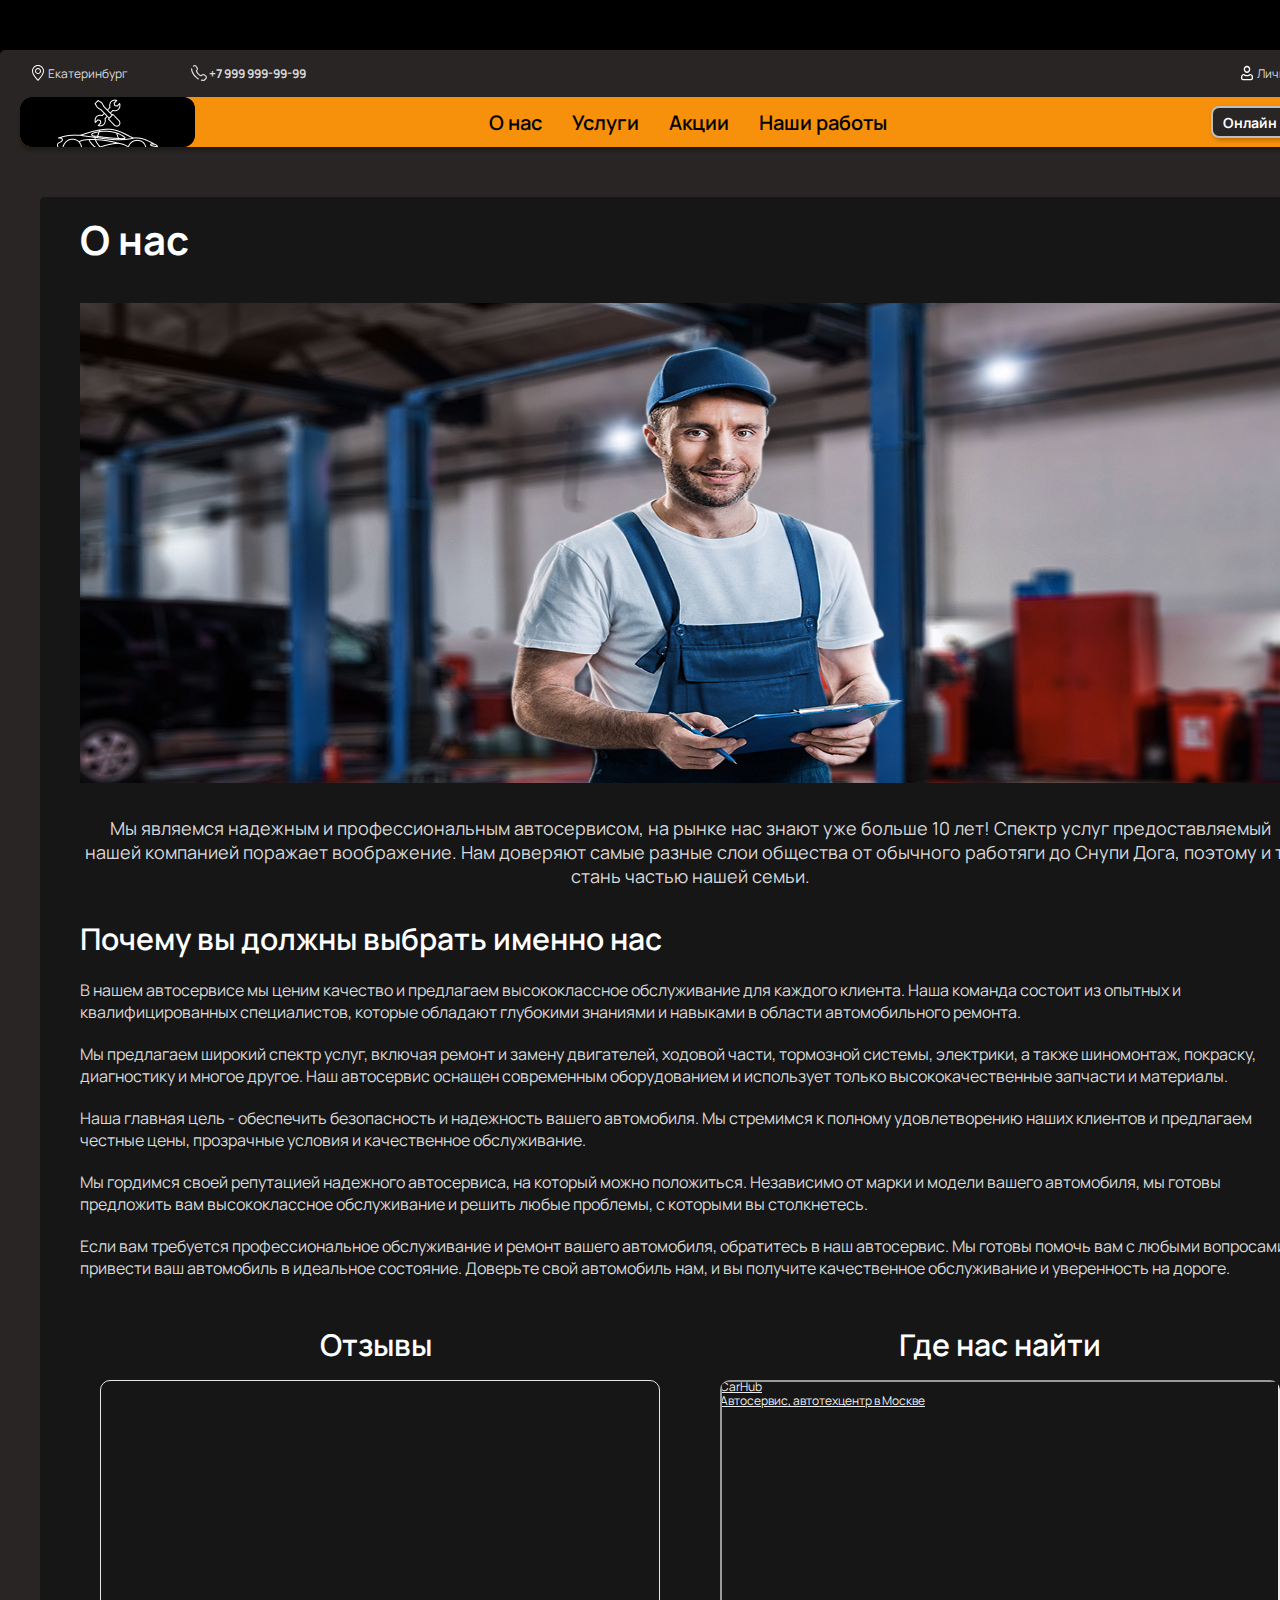
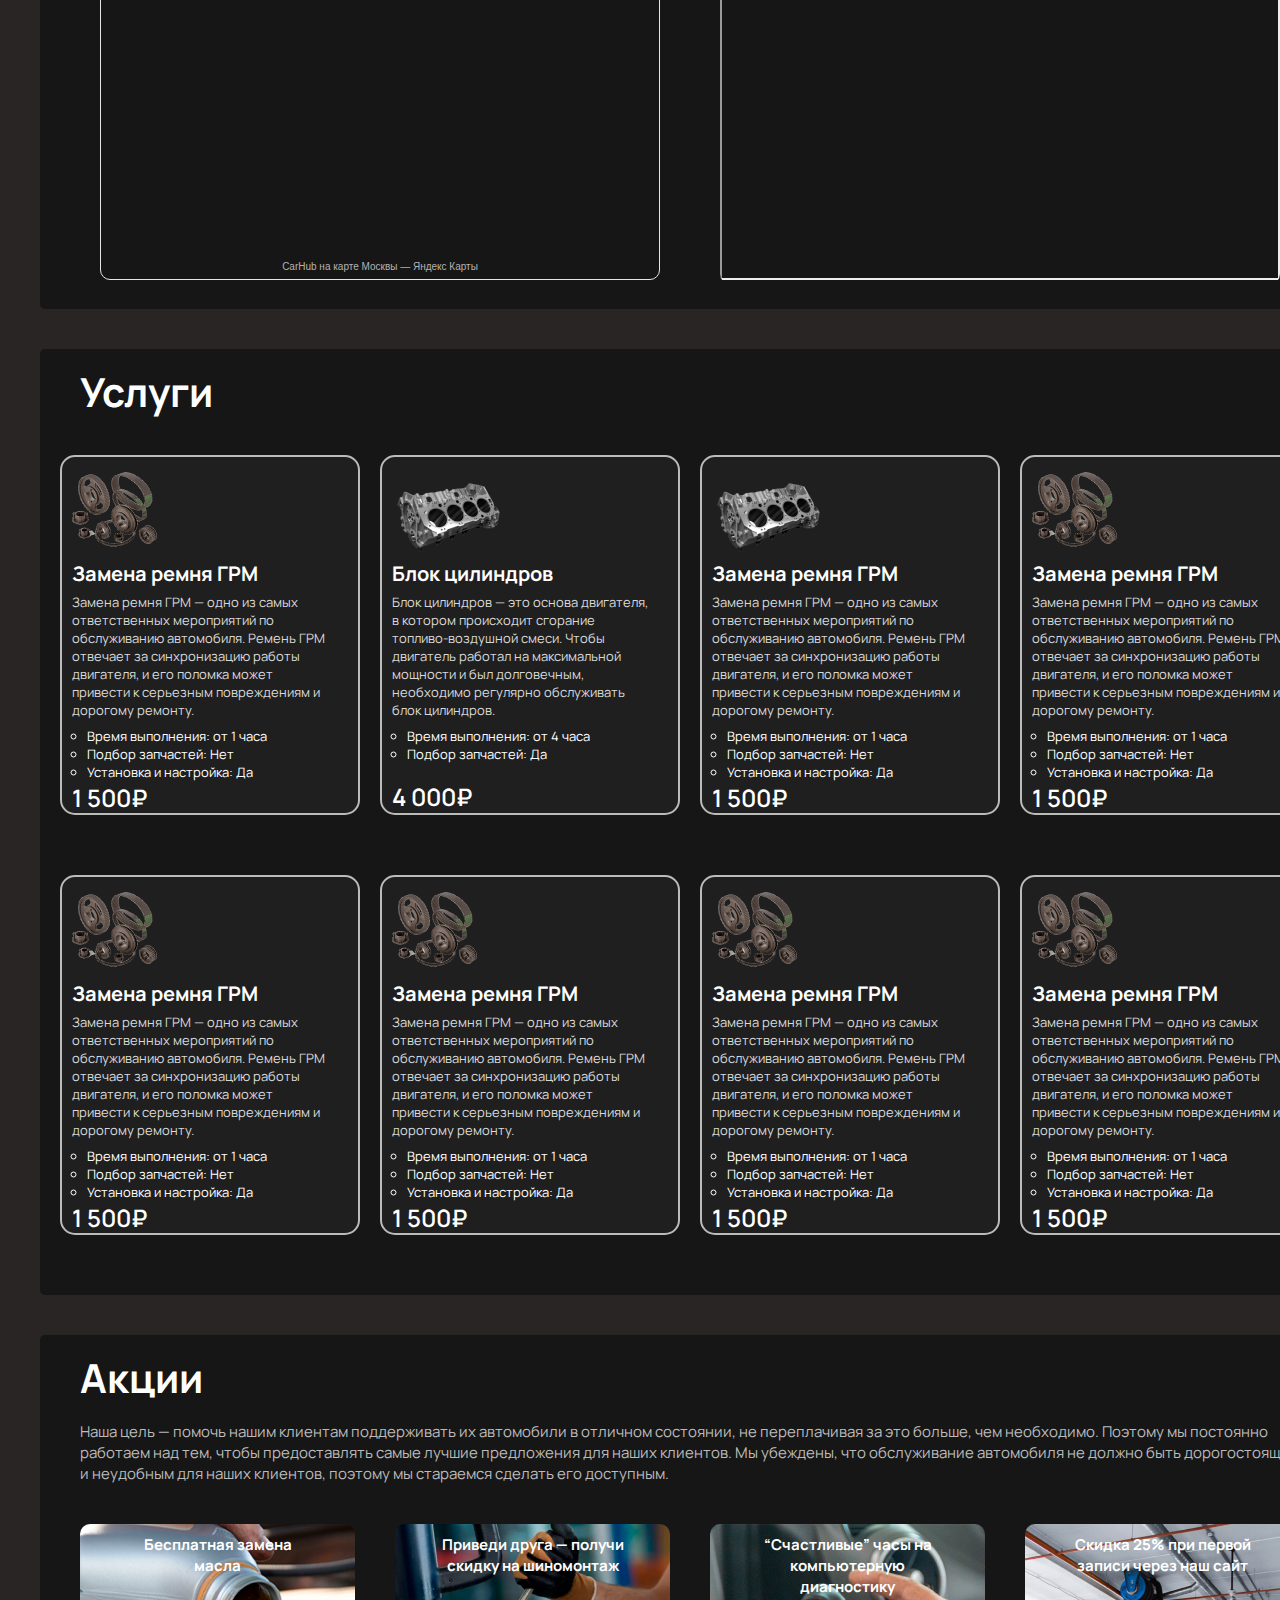
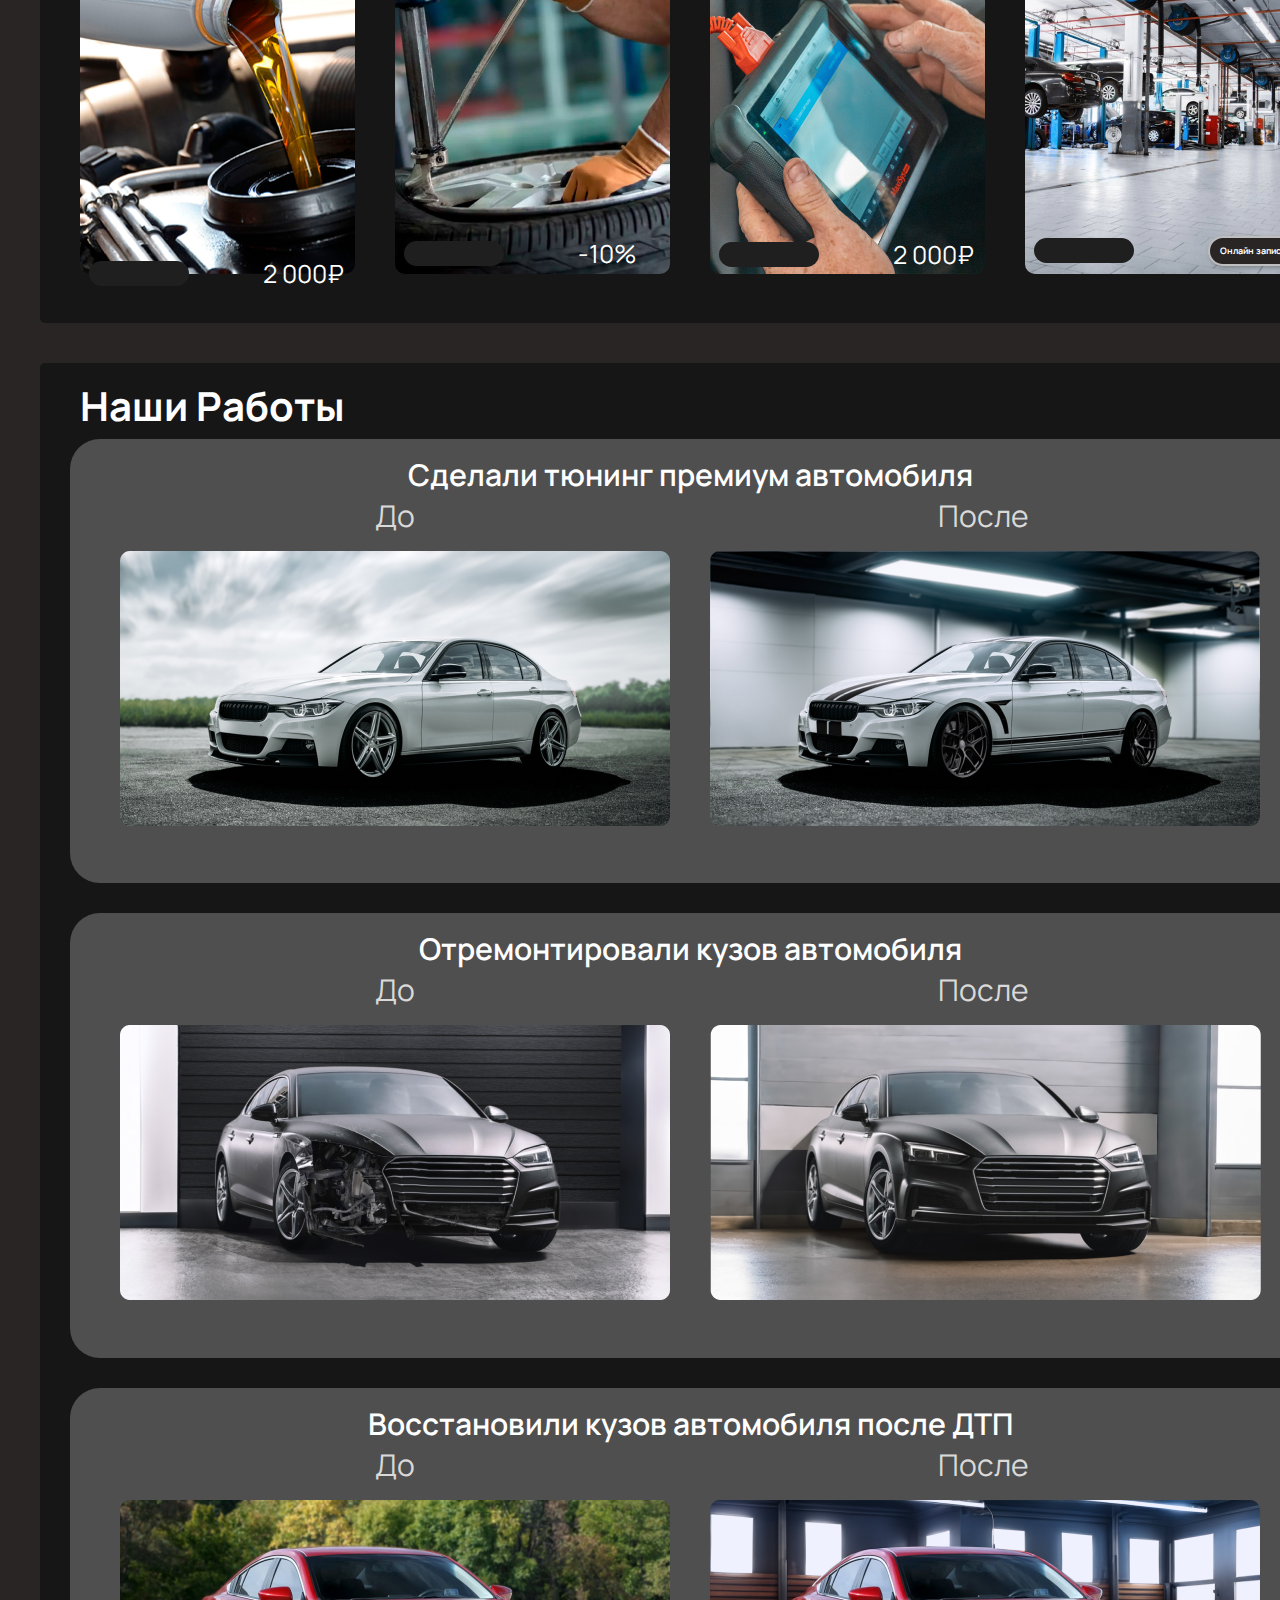
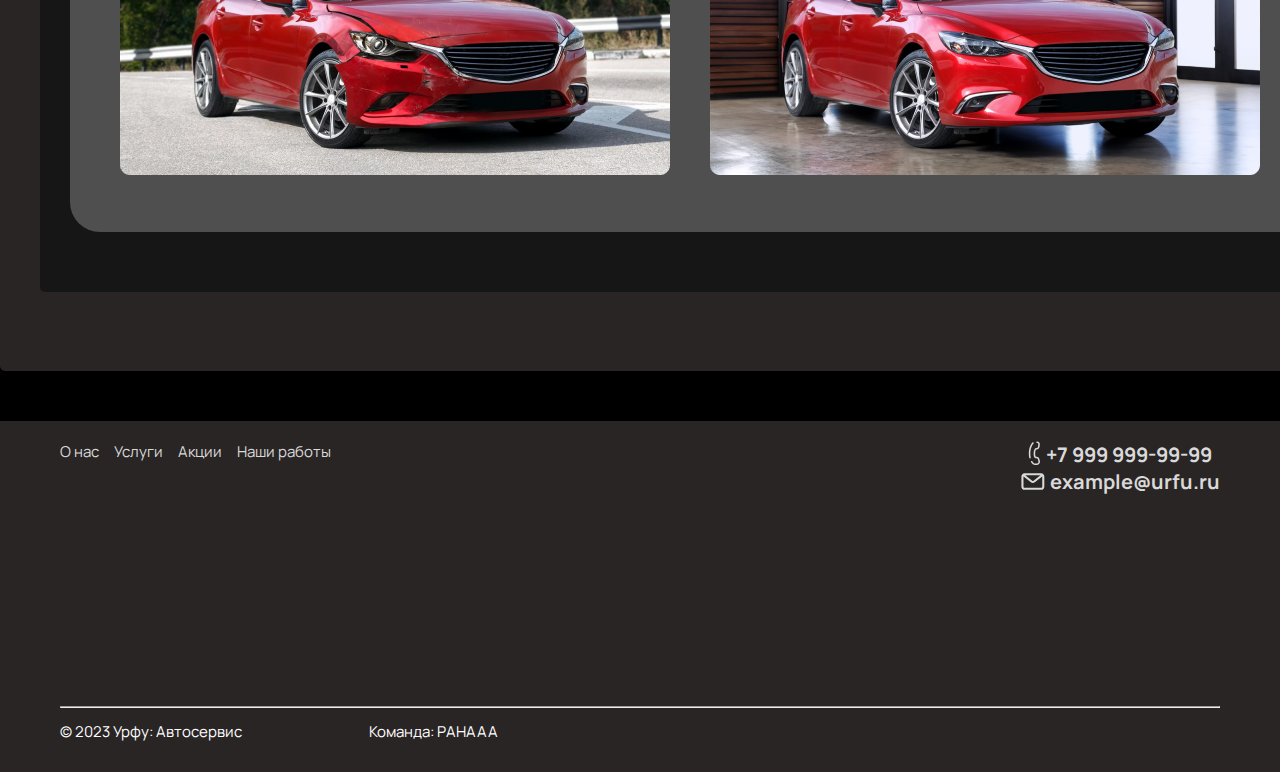
==== index.html @ c91e3f78 "autoservice" ====
<!DOCTYPE html>
<html lang="en">
<head>
    <meta charset="UTF-8">
    <meta name="viewport" content="width=device-width, initial-scale=1.0">
    <title>CarHub</title>
    <link rel="stylesheet" href="css/normalize.css">
    <link rel="stylesheet" href="css/style for index.css">
</head>
<body>
    <section class="modal-hidden">
        <div class="modal" id="modal_bid">
            <form method="POST" class="modal_form">
                <h2 class="modal_form_title">Заявка</h2>
                <label for="fio" class="form_label">ФИО</label>
                <input type="text" name="fio" id="fio" class="form_input">
                <label for="phone" class="form_label">Телефон</label>
                <input type="text" name="phone" id="phone" class="form_input">
                <label for="email" class="form_label">Адрес электронной почты</label>
                <input type="email" name="email" id="email" class="form_input">
                <h3 class="info_cars_title">Данные об автомобиле</h3>
                    <ul class="flex info_cars_list list-reset">
                        <li class="flex cars_item">
                            <label for="gos_number" class="cars_item_subtitle flex">Гос-номер</label>
                            <input type="text" name="gos_number" id="gos_number" class="form_input">
                        </li>
                        <li>
                            <label for="vin_code" class="cars_item_subtitle flex">vin-код</label>
                            <input type="text" name="vin_code" id="vin_code" class="form_input">
                        </li>
                    </ul>
                <label for="works" class="form_label">Регламентные работы</label>
                <input type="text" name="works" id="works" class="form_input">
                <label for="comment" class="form_label">Комментарий</label>
                <textarea name="comment" id="comment" cols="30" rows="10" class="form_input_com"></textarea>
                <button class="submit_btn">Отправить</button>
            </form>
        </div>
    </section>

    <section class="modal-hidden_authorization">
        <div class="modal_authorization" id="modal_authorization">
            <form method="POST" class="modal_form_authorization">
                <h2 class="modal_form_authorization_title">Авторизация</h2>
                <label for="phone" class="form_label">Телефон</label>
                <input type="text" name="phone_authorization" id="phone_authorization" class="form_input">
                <label for="email" class="form_label">Пароль</label>
                <input type="password" name="password_authorization" id="password_authorization" class="form_input">
                <button class="entry_btn">Войти</button>
                <div class="container_telegram">
                    <svg class="telegram" xmlns="http://www.w3.org/2000/svg" width="35" height="35" viewBox="0 0 35 35" fill="none">
                        <rect width="35" height="35" rx="17.5" fill="#2AA1DA"/>
                        <path fill-rule="evenodd" clip-rule="evenodd" d="M10.8067 19.3478C10.8497 19.3624 10.8931 19.3726 10.9365 19.3789C10.9839 19.4902 11.045 19.634 11.1163 19.8022C11.2904 20.2128 11.525 20.7682 11.7671 21.3474C12.2609 22.5289 12.759 23.7467 12.869 24.0953C13.0051 24.5262 13.1491 24.8192 13.3062 25.0192C13.3875 25.1227 13.4814 25.2129 13.5914 25.2813C13.6467 25.3158 13.7052 25.344 13.7662 25.365C13.7689 25.366 13.7716 25.3669 13.7743 25.3678C14.0889 25.4865 14.3758 25.4371 14.5554 25.3766C14.6514 25.3442 14.7292 25.3051 14.7843 25.2735C14.8124 25.2573 14.8361 25.2422 14.8551 25.2294L14.8595 25.2265L17.638 23.4937L20.8476 25.9543C20.8949 25.9906 20.9466 26.0211 21.0012 26.0449C21.3868 26.2132 21.7602 26.2719 22.1114 26.2239C22.4621 26.176 22.7404 26.0287 22.9476 25.8629C23.1506 25.7006 23.2882 25.5187 23.3738 25.3836C23.4176 25.3146 23.4504 25.2535 23.4736 25.2068C23.4852 25.1833 23.4946 25.1631 23.5018 25.1469L23.5111 25.1254L23.5146 25.117L23.5161 25.1134L23.5167 25.1118L23.5174 25.1102C23.5342 25.068 23.5472 25.0244 23.556 24.9798L26.4859 10.2078C26.4953 10.1605 26.5 10.1125 26.5 10.0643C26.5 9.63174 26.337 9.2204 25.9538 8.97079C25.6262 8.75745 25.2613 8.74827 25.0307 8.76577C24.7819 8.78465 24.5521 8.84607 24.398 8.89514C24.3177 8.92068 24.2504 8.94532 24.2019 8.96411C24.1775 8.97356 24.1576 8.98167 24.1426 8.98786L24.1315 8.99256L7.69969 15.4385L7.69756 15.4393C7.68709 15.4431 7.67364 15.4481 7.65767 15.4543C7.62585 15.4667 7.58322 15.4841 7.53342 15.5067C7.43631 15.5508 7.30006 15.6195 7.16025 15.7153C6.93689 15.8682 6.42322 16.2872 6.50971 16.9786C6.57872 17.5302 6.95662 17.869 7.18686 18.0319C7.31328 18.1214 7.43339 18.1853 7.52086 18.227C7.56143 18.2462 7.64568 18.2805 7.68224 18.2954L7.69147 18.2991L10.8067 19.3478ZM24.7066 10.3505L24.7043 10.3515C24.696 10.355 24.6879 10.3584 24.6795 10.3617L8.22778 16.8155C8.21918 16.8188 8.21053 16.8221 8.20182 16.8251L8.19267 16.8286C8.18214 16.8327 8.16442 16.8399 8.14219 16.8499C8.12957 16.8556 8.11641 16.8619 8.10299 16.8686C8.12142 16.879 8.13907 16.8879 8.15475 16.8954C8.1698 16.9026 8.18129 16.9075 8.18757 16.9101L11.2772 17.9502C11.3337 17.9693 11.3865 17.9945 11.4348 18.0249L21.6366 12.0529L21.6462 12.0472C21.6535 12.0428 21.6634 12.0372 21.6751 12.0306C21.6983 12.0175 21.7301 12 21.7681 11.9807C21.8389 11.9446 21.9522 11.8911 22.0798 11.8517C22.1686 11.8242 22.4306 11.7469 22.7139 11.8377C22.8887 11.8938 23.0697 12.0143 23.1874 12.2185C23.2458 12.32 23.277 12.4219 23.2921 12.5152C23.3322 12.6621 23.3259 12.8073 23.2945 12.9325C23.2269 13.2024 23.0373 13.4129 22.8648 13.5739C22.7169 13.712 20.8043 15.5562 18.9176 17.3768C17.9766 18.2846 17.0454 19.1836 16.3492 19.8554L15.8921 20.2969L21.665 24.7227C21.7974 24.7701 21.8756 24.7678 21.9118 24.7627C21.955 24.7568 21.9903 24.7402 22.0264 24.7114C22.0667 24.6792 22.102 24.6355 22.1283 24.5939L22.1294 24.5923L24.9711 10.2651C24.929 10.2752 24.8863 10.2873 24.8452 10.3004C24.7987 10.3152 24.7602 10.3293 24.7349 10.3392C24.7222 10.344 24.7132 10.3478 24.7082 10.3498L24.7066 10.3505ZM16.388 22.5354L15.2362 21.6523L14.9572 23.4275L16.388 22.5354ZM14.1797 19.9002L15.325 18.7944C16.0212 18.1225 16.9526 17.2235 17.8937 16.3155L18.8497 15.3931L12.4396 19.1455L12.474 19.2266C12.6487 19.6387 12.8844 20.1964 13.1278 20.7788C13.3098 21.2142 13.5001 21.6728 13.6734 22.0973L13.9517 20.3272C13.9785 20.1566 14.0619 20.0089 14.1797 19.9002Z" fill="white"/>
                    </svg>
                </div>
                <a class="btn-reset btn_register">Зарегистрироваться</a>             
            </form>
            
        </div>
    </section>

    <section class="modal-hidden_registration">
        <div class="modal_registration" id="modal_registration">
            <form method="POST" class="modal_form_registration">
                <label for="fio_reg" class="form_label">ФИО</label>
                <input type="text" name="fio_reg" id="fio_reg" class="form_input">
                <label for="phone_reg" class="form_label">Телефон</label>
                <input type="text" name="phone_reg" id="phone_reg" class="form_input">
                <label for="telegram_reg" class="form_label">Telegram Username</label>
                <input type="text" name="telegram_reg" id="telegram_reg" class="form_input">
                <label for="password_reg" class="form_label">Пароль</label>
                <input type="password" name="password_reg" id="password_reg" class="form_input">
                <button class="submit_btn">Зарегистрироваться</button>
            </form>
        </div>
    </section>
    <div class="container-grey">
        <header class="container-header">
            <div class="header-upper flex">
                <div class="local-phone flex">
                    <p class="text-reset local">Екатеринбург</p>
                    <p class="text-reset phone">+7 999 999-99-99</p>
                </div>
                <a href="#" class="personal-area">Личный кабинет</a>
            </div>
            <div class="header-lower flex">
                <div class="logo-nav flex">
                    <a href="#" class="logo-link"><img src="img/Logo.png" alt="" class="logo-img"></a>
                    <div class="header-list-save flex">
                        <ul class="header-lower-list list-reset flex">
                            <li class="header-lower-list-item"><a href="#about-us" class="list-item-link">О нас</a></li>
                            <li class="header-lower-list-item"><a href="#services" class="list-item-link">Услуги</a></li>
                            <li class="header-lower-list-item"><a href="#stock" class="list-item-link">Акции</a></li>
                            <li class="header-lower-list-item"><a href="#our_works" class="list-item-link">Наши работы</a></li>
                        </ul>
                    </div>
                </div>
                <button class="btn-reset btn">Онлайн запись</button>
            </div>
        </header>

        <main>
            <section class="about-us" id="about-us">
                <div class="container-darkgrey darkgrey-about-us">
                    <h2 class="section-title">О нас</h2>
                    <img src="img/about-us.jpg" width="1220" height="480" alt="" class="img-about-us">
                    <p class="about-us-alone-descr">
                        Мы являемся надежным и профессиональным автосервисом, на рынке нас знают уже больше 10 лет! Спектр услуг предоставляемый нашей компанией поражает воображение. Нам доверяют самые разные слои общества от обычного работяги до Снупи Дога, поэтому и ты стань частью нашей семьи.
                    </p>
                    <h3 class="third-title-about-us">Почему вы должны выбрать именно нас</h3>    
                    <ul class="about-us-info-list list-reset">
                        <li class="about-us-list-item"><p class="about-us-list-item-descr">В нашем автосервисе мы ценим качество и предлагаем высококлассное обслуживание для каждого клиента. Наша команда состоит из опытных и квалифицированных специалистов, которые обладают глубокими знаниями и навыками в области автомобильного ремонта.</p></li>
                        <li class="about-us-list-item"><p class="about-us-list-item-descr">Мы предлагаем широкий спектр услуг, включая ремонт и замену двигателей, ходовой части, тормозной системы, электрики, а также шиномонтаж, покраску, диагностику и многое другое. Наш автосервис оснащен современным оборудованием и использует только высококачественные запчасти и материалы.</p></li>
                        <li class="about-us-list-item"><p class="about-us-list-item-descr">Наша главная цель - обеспечить безопасность и надежность вашего автомобиля. Мы стремимся к полному удовлетворению наших клиентов и предлагаем честные цены, прозрачные условия и качественное обслуживание.</p></li>
                        <li class="about-us-list-item"><p class="about-us-list-item-descr">Мы гордимся своей репутацией надежного автосервиса, на который можно положиться. Независимо от марки и модели вашего автомобиля, мы готовы предложить вам высококлассное обслуживание и решить любые проблемы, с которыми вы столкнетесь.</p></li>
                        <li class="about-us-list-item"><p class="about-us-list-item-descr">Если вам требуется профессиональное обслуживание и ремонт вашего автомобиля, обратитесь в наш автосервис. Мы готовы помочь вам с любыми вопросами и привести ваш автомобиль в идеальное состояние. Доверьте свой автомобиль нам, и вы получите качественное обслуживание и уверенность на дороге.</p></li>
                    </ul>
                    <div class="review-map flex">
                        <div class="review">
                            <h3 class="third-title-review">Отзывы</h3>
                            <div style="width:560px;height:500px;overflow:hidden;position:relative;"><iframe style="width:100%;height:100%;border:1px solid #e6e6e6;border-radius:10px;box-sizing:border-box" src="https://yandex.ru/maps-reviews-widget/6415198560?comments"></iframe><a href="https://yandex.ru/maps/org/krutyashchiy_moment/6415198560/" target="_blank" style="box-sizing:border-box;text-decoration:none;color:#b3b3b3;font-size:10px;font-family:YS Text,sans-serif;padding:0 20px;position:absolute;bottom:8px;width:100%;text-align:center;left:0;overflow:hidden;text-overflow:ellipsis;display:block;max-height:14px;white-space:nowrap;padding:0 16px;box-sizing:border-box">CarHub на карте Москвы — Яндекс Карты</a></div>                              
                        </div>
                        <div class="map">
                            <h3 class="third-title-map">Где нас найти</h3>
                            <div style="position:relative;overflow:hidden;border-radius: 10px;"><a href="https://yandex.ru/maps/org/krutyashchiy_moment/6415198560/?utm_medium=mapframe&utm_source=maps" style="color:#eee;font-size:12px;position:absolute;top:0px;">CarHub</a><a href="https://yandex.ru/maps/213/moscow/category/car_service_auto_repair/184105246/?utm_medium=mapframe&utm_source=maps" style="color:#eee;font-size:12px;position:absolute;top:14px;">Автосервис, автотехцентр в Москве</a><iframe src="https://yandex.ru/map-widget/v1/?ll=37.721013%2C55.755201&mode=search&oid=6415198560&ol=biz&tab=reviews&utm_content=more-reviews&utm_medium=reviews&utm_source=maps-reviews-widget&z=16.64" width="560" height="500" frameborder="1" allowfullscreen="true" style="position:relative;"></iframe></div>
                        </div>
                    </div>
                </div>
            </section>

            <section class="services" id="services">
                <div class="container-darkgrey darkgrey-services">
                    <h3 class="section-title">Услуги</h3>
                    <ul class="services-list list-reset flex">
                        <li class="services-list-items">
                            <div class="services-list-items-cards">
                                <img class="cards-img" src="img/services_1.png" alt="">
                                <h3 class="cards-title">Замена ремня ГРМ</h3>
                                <p class="cards-descr">Замена ремня ГРМ — одно из самых ответственных мероприятий по обслуживанию автомобиля. Ремень ГРМ отвечает за синхронизацию работы двигателя, и его поломка может привести к серьезным повреждениям и дорогому ремонту.</p>
                                <ul class="services-list-halfsave">
                                    <li class="services-list-halfsave-items">Время выполнения: от 1 часа</li>
                                    <li class="services-list-halfsave-items">Подбор запчастей: Нет</li>
                                    <li class="services-list-halfsave-items">Установка и настройка: Да</li>
                                </ul>
                                <p class="cards-price">1 500₽</p>
                            </div>
                        </li>
                        <li class="services-list-items">
                            <div class="services-list-items-cards">
                                <img class="cards-img" src="img/services_2.png" alt="">
                                <h3 class="cards-title">Блок цилиндров</h3>
                                <p class="cards-descr">Блок цилиндров — это основа двигателя, в котором происходит сгорание топливо-воздушной смеси. Чтобы двигатель работал на максимальной мощности и был долговечным, необходимо регулярно обслуживать блок цилиндров.</p>
                                <ul class="services-list-halfsave">
                                    <li class="services-list-halfsave-items">Время выполнения: от 4 часа</li>
                                    <li class="services-list-halfsave-items">Подбор запчастей: Да</li>
                                </ul>
                                <p class="cards-price-2">4 000₽</p>
                            </div>
                        </li>
                        <li class="services-list-items">
                            <div class="services-list-items-cards">
                                <img class="cards-img" src="img/services_2.png" alt="">
                                <h3 class="cards-title">Замена ремня ГРМ</h3>
                                <p class="cards-descr">Замена ремня ГРМ — одно из самых ответственных мероприятий по обслуживанию автомобиля. Ремень ГРМ отвечает за синхронизацию работы двигателя, и его поломка может привести к серьезным повреждениям и дорогому ремонту.</p>
                                <ul class="services-list-halfsave">
                                    <li class="services-list-halfsave-items">Время выполнения: от 1 часа</li>
                                    <li class="services-list-halfsave-items">Подбор запчастей: Нет</li>
                                    <li class="services-list-halfsave-items">Установка и настройка: Да</li>
                                </ul>
                                <p class="cards-price">1 500₽</p>
                            </div>
                        </li>
                        <li class="services-list-items">
                            <div class="services-list-items-cards">
                                <img class="cards-img" src="img/services_1.png" alt="">
                                <h3 class="cards-title">Замена ремня ГРМ</h3>
                                <p class="cards-descr">Замена ремня ГРМ — одно из самых ответственных мероприятий по обслуживанию автомобиля. Ремень ГРМ отвечает за синхронизацию работы двигателя, и его поломка может привести к серьезным повреждениям и дорогому ремонту.</p>
                                <ul class="services-list-halfsave">
                                    <li class="services-list-halfsave-items">Время выполнения: от 1 часа</li>
                                    <li class="services-list-halfsave-items">Подбор запчастей: Нет</li>
                                    <li class="services-list-halfsave-items">Установка и настройка: Да</li>
                                </ul>
                                <p class="cards-price">1 500₽</p>
                            </div>
                        </li>
                        <li class="services-list-items">
                            <div class="services-list-items-cards">
                                <img class="cards-img" src="img/services_1.png" alt="">
                                <h3 class="cards-title">Замена ремня ГРМ</h3>
                                <p class="cards-descr">Замена ремня ГРМ — одно из самых ответственных мероприятий по обслуживанию автомобиля. Ремень ГРМ отвечает за синхронизацию работы двигателя, и его поломка может привести к серьезным повреждениям и дорогому ремонту.</p>
                                <ul class="services-list-halfsave">
                                    <li class="services-list-halfsave-items">Время выполнения: от 1 часа</li>
                                    <li class="services-list-halfsave-items">Подбор запчастей: Нет</li>
                                    <li class="services-list-halfsave-items">Установка и настройка: Да</li>
                                </ul>
                                <p class="cards-price">1 500₽</p>
                            </div>
                        </li>
                        <li class="services-list-items">
                            <div class="services-list-items-cards">
                                <img class="cards-img" src="img/services_1.png" alt="">
                                <h3 class="cards-title">Замена ремня ГРМ</h3>
                                <p class="cards-descr">Замена ремня ГРМ — одно из самых ответственных мероприятий по обслуживанию автомобиля. Ремень ГРМ отвечает за синхронизацию работы двигателя, и его поломка может привести к серьезным повреждениям и дорогому ремонту.</p>
                                <ul class="services-list-halfsave">
                                    <li class="services-list-halfsave-items">Время выполнения: от 1 часа</li>
                                    <li class="services-list-halfsave-items">Подбор запчастей: Нет</li>
                                    <li class="services-list-halfsave-items">Установка и настройка: Да</li>
                                </ul>
                                <p class="cards-price">1 500₽</p>
                            </div>
                        </li>
                        <li class="services-list-items">
                            <div class="services-list-items-cards">
                                <img class="cards-img" src="img/services_1.png" alt="">
                                <h3 class="cards-title">Замена ремня ГРМ</h3>
                                <p class="cards-descr">Замена ремня ГРМ — одно из самых ответственных мероприятий по обслуживанию автомобиля. Ремень ГРМ отвечает за синхронизацию работы двигателя, и его поломка может привести к серьезным повреждениям и дорогому ремонту.</p>
                                <ul class="services-list-halfsave">
                                    <li class="services-list-halfsave-items">Время выполнения: от 1 часа</li>
                                    <li class="services-list-halfsave-items">Подбор запчастей: Нет</li>
                                    <li class="services-list-halfsave-items">Установка и настройка: Да</li>
                                </ul>
                                <p class="cards-price">1 500₽</p>
                            </div>
                        </li>
                        <li class="services-list-items">
                            <div class="services-list-items-cards">
                                <img class="cards-img" src="img/services_1.png" alt="">
                                <h3 class="cards-title">Замена ремня ГРМ</h3>
                                <p class="cards-descr">Замена ремня ГРМ — одно из самых ответственных мероприятий по обслуживанию автомобиля. Ремень ГРМ отвечает за синхронизацию работы двигателя, и его поломка может привести к серьезным повреждениям и дорогому ремонту.</p>
                                <ul class="services-list-halfsave">
                                    <li class="services-list-halfsave-items">Время выполнения: от 1 часа</li>
                                    <li class="services-list-halfsave-items">Подбор запчастей: Нет</li>
                                    <li class="services-list-halfsave-items">Установка и настройка: Да</li>
                                </ul>
                                <p class="cards-price">1 500₽</p>
                            </div>
                        </li>
                    </ul>
                </div>
            </section>

            <section class="stock" id="stock">
                <div class="container-darkgrey darkgrey-stock">
                    <h2 class="section-title-stock">Акции</h2>
                    <p class="stock-descr">
                        Наша цель — помочь нашим клиентам поддерживать их автомобили в отличном состоянии, не переплачивая за это больше, чем необходимо. Поэтому мы постоянно работаем над тем, чтобы предоставлять самые лучшие предложения для наших клиентов. Мы убеждены, что обслуживание автомобиля не должно быть дорогостоящим и неудобным для наших клиентов, поэтому мы стараемся сделать его доступным. 
                    </p>
                    <ul class="stock-list list-reset flex">
                        <li class="stock-list-items">
                            <div class="stock-card-1">
                                <h3 class="stock-card-title">Бесплатная замена масла</h3>
                                <div class="flex stock-card-time-price">
                                    <div class="stock-card-containerfortime"><p class="stock-card-time"></p></div>
                                    <p class="stock-card-price">2 000₽</p>
                                </div>
                            </div>
                        </li>
                        <li class="stock-list-items">
                            <div class="stock-card-2">
                                <h3 class="stock-card-title">Приведи друга —  получи скидку на шиномонтаж</h3>
                                <div class="flex stock-card-time-price-2">
                                    <div class="stock-card-containerfortime"><p class="stock-card-time"></p></div>
                                    <p class="stock-card-price">-10%</p>
                                </div>
                            </div>
                        </li>
                        <li class="stock-list-items">
                            <div class="stock-card-3">
                                <h3 class="stock-card-title">“Счастливые” часы на компьютерную диагностику</h3>
                                <div class="flex stock-card-time-price-3">
                                    <div class="stock-card-containerfortime"><p class="stock-card-time"></p></div>
                                    <p class="stock-card-price">2 000₽</p>
                                </div>
                            </div>
                        </li>
                        <li class="stock-list-items">
                            <div class="stock-card-4">
                                <h3 class="stock-card-title">Скидка 25% при первой записи через наш сайт</h3>
                                <div class="flex stock-card-time-price-4">
                                    <div class="stock-card-containerfortime"><p class="stock-card-time"></p></div>
                                    <button class="btn-reset btn-stock">Онлайн запись</button>
                                </div>
                            </div>
                        </li>
                    </ul>
                </div>
            </section>

            <section class="works" id="our_works">
                <div class="container-darkgrey darkgrey-works">
                    <h2 class="section-title-works">Наши Работы</h2>
                    <ul class="works-list list-reset">
                        <li class="works-list-items">
                            <div class="works-list-items-grey-container">
                                <h3 class="third-title-works-list">Сделали тюнинг премиум автомобиля</h3>
                                <div class="flex items-doposle">
                                    <div class="items-doposle-do-container">
                                        <h3 class="items-doposle-do">До</h3>
                                        <img src="./img/work_1.png" alt="" class="first-item-do">
                                    </div>
                                    <div>
                                        <h3 class="items-doposle-posle">После</h3>
                                        <img src="./img/work_2.png" alt="">
                                    </div>
                                </div>
                            </div>
                        </li>
                        <li class="works-list-items">
                            <div class="works-list-items-grey-container">
                                <h3 class="third-title-works-list">Отремонтировали кузов автомобиля</h3>
                                <div class="flex items-doposle">
                                    <div class="items-doposle-do-container">
                                        <h3 class="items-doposle-do">До</h3>
                                        <img src="./img/work_3.png" alt="" class="first-item-do">
                                    </div>
                                    <div>
                                        <h3 class="items-doposle-posle">После</h3>
                                        <img src="./img/work_4.png" alt="">
                                    </div>
                                </div>
                            </div>
                        </li>
                        <li class="works-list-items">
                            <div class="works-list-items-grey-container">
                                <h3 class="third-title-works-list">Восстановили кузов автомобиля после ДТП</h3>
                                <div class="flex items-doposle">
                                    <div class="items-doposle-do-container">
                                        <h3 class="items-doposle-do">До</h3>
                                        <img src="./img/work_5.png" alt="" class="first-item-do">
                                    </div>
                                    <div>
                                        <h3 class="items-doposle-posle">После</h3>
                                        <img src="./img/work_6.png" alt="">
                                    </div>
                                </div>
                            </div>
                        </li>
                    </ul>
                </div>
            </section>
        </main>
    </div>
    
    <footer class="footer">
        <div class="container-footer">
            <div class="footer-upper flex">
                <div class="">
                    <ul class="footer-list list-reset flex">
                        <li class="footer-list-items"><a href="#about-us" class="footer-list-item-link">О нас</a></li>
                        <li class="footer-list-items"><a href="#services" class="footer-list-item-link">Услуги</a></li>
                        <li class="footer-list-items"><a href="#stock" class="footer-list-item-link">Акции</a></li>
                        <li class="footer-list-items"><a href="#works" class="footer-list-item-link">Наши работы</a></li>
                    </ul>
                </div>
                <div class="footer-phone-email flex">
                    <div class="phone-footer">+7 999 999-99-99</div>
                    <div class="email">example@urfu.ru</div>
                </div>
            </div>
            <hr class="hr">
            <div class="footer-lower flex">
                <p class="urfu">© 2023 Урфу: Автосервис</p>
                <p class="team">Команда: РАНААА</p>
            </div>
        </div>
    </footer>
    <script src="scripts/index.js"></script>
</body>
</html>
---- css/style for index.css ----
@import url('https://fonts.googleapis.com/css2?family=Manrope:wght@200;400;600;700&display=swap');

html {
    box-sizing: border-box;
}

*,
*::before,
*::after {
    box-sizing: inherit;
}

body {
    font-family: "Manrope", sans-serif;
    font-weight: 400;
    background-color: #000;
}

.modal-hidden_registration {
    flex-shrink: 0;
    flex-grow: 0;
    width: 100%;
    min-height: 100%;
    margin: auto;
    display: flex;
    flex-flow: column nowrap;
    align-items: center;
    justify-content: center;
    visibility: hidden;
    display: none;
    z-index: 99;
    position: fixed;
    top: 0;
    bottom: 0;
    right: 0;
    left: 0;
    overflow: hidden;
    overflow-y: auto;
    -webkit-overflow-scrolling: touch;
    display: flex;
    flex-flow: column nowrap;
    justify-content: center;
    /* см. ниже /*/
    align-items: center;
    /* Чтобы окно не прилипало к границе
    браузера установим отступы */
}

.modal_registration {
    border-radius: 15px;
    margin: 50px auto;
    flex-shrink: 0;
    flex-grow: 0;
    background: #fff;
    width: 380px;
    height: 317px;
    max-width: 100%;
    overflow: visible;
    transition: transform 0.2s ease 0s, opacity 0.2s ease 0s;
    transform: scale(0.9);
    opacity: 0;
}

.modal_form_registration {
    background-color: #2b2b2b;
    box-shadow: 0px 4px 4px 0px rgba(0, 0, 0, 0.25);
    display: flex;
    flex-direction: column;
    padding: 10px 30px 20px 30px;
    border-radius: 15px;
}


.modal-hidden_authorization {
    flex-shrink: 0;
    flex-grow: 0;
    width: 100%;
    min-height: 100%;
    margin: auto;
    display: flex;
    flex-flow: column nowrap;
    align-items: center;
    justify-content: center;
    visibility: hidden;
    display: none;
    z-index: 99;
    position: fixed;
    top: 0;
    bottom: 0;
    right: 0;
    left: 0;
    overflow: hidden;
    overflow-y: auto;
    -webkit-overflow-scrolling: touch;
    display: flex;
    flex-flow: column nowrap;
    justify-content: center;
    /* см. ниже /*/
    align-items: center;
    /* Чтобы окно не прилипало к границе
    браузера установим отступы */
}

.modal_authorization {
    border-radius: 15px;
    margin: 50px auto;
    flex-shrink: 0;
    flex-grow: 0;
    background: #fff;
    width: 380px;
    height: 317px;
    max-width: 100%;
    overflow: visible;
    transition: transform 0.2s ease 0s, opacity 0.2s ease 0s;
    transform: scale(0.9);
    opacity: 0;
}

.modal_form_authorization {
    background-color: #2b2b2b;
    box-shadow: 0px 4px 4px 0px rgba(0, 0, 0, 0.25);
    display: flex;
    flex-direction: column;
    padding: 10px 30px 20px 30px;
    border-radius: 15px;
}

.modal_form_authorization_title {
    margin: 0;
    color: #fff;
    font-size: 22px;
    font-weight: 600;
    line-height: normal;
    text-align: center;
    margin-bottom: 15px;
}

.entry_btn {
    padding: 0;
    cursor: pointer;
    width: 100px;
    height: 36px;
    border: 2px solid #890000;
    border-radius: 10px;
    background: #111;
    margin-left: 110px;
    color: #fff;
    font-size: 12px;
    font-weight: 700;
    line-height: normal;
    margin-bottom: 10px;
}

.container_telegram {
    display: flex;
    justify-content: center;
    margin-bottom: 10px;
}

.btn_register {
    margin-left: 100px;
    width: 120px;
    color: #828282;
    font-size: 12px;
    line-height: normal;
}

.modal-hidden {
    flex-shrink: 0;
    flex-grow: 0;
    width: 100%;
    min-height: 100%;
    margin: auto;
    display: flex;
    flex-flow: column nowrap;
    align-items: center;
    justify-content: center;
    visibility: hidden;
    display: none;
    z-index: 99;
    position: fixed;
    top: 0;
    bottom: 0;
    right: 0;
    left: 0;
    overflow: hidden;
    overflow-y: auto;
    -webkit-overflow-scrolling: touch;
    display: flex;
    flex-flow: column nowrap;
    justify-content: center;
    /* см. ниже /*/
    align-items: center;
    /* Чтобы окно не прилипало к границе
    браузера установим отступы */

}

.modal {
    border-radius: 15px;
    margin: 50px auto;
    flex-shrink: 0;
    flex-grow: 0;
    background: #fff;
    width: 380px;
    height: 620px;
    max-width: 100%;
    overflow: visible;
    transition: transform 0.2s ease 0s, opacity 0.2s ease 0s;
    transform: scale(0.9);
    opacity: 0;
}

.modal_form {
    background-color: #2b2b2b;
    box-shadow: 0px 4px 4px 0px rgba(0, 0, 0, 0.25);
    display: flex;
    flex-direction: column;
    padding: 35px 30px 15px 30px;
    border-radius: 15px;
}

.modal_form_title {
    margin: 0;
    color: #fff;
    font-size: 20px;
    font-weight: 700;
    line-height: normal;
    margin-bottom: 18px;
}

.form_label {
    padding-left: 10px;
    color: #bbb;
    font-size: 10px;
    line-height: normal;
    margin-bottom: 5px;
}

.form_input {
    height: 34px;
    border: 1px solid #1f1f1f;
    border-radius: 10px;
    background: #1f1f1f;
    outline: none;
    color: #fff;
    font-size: 12px;
    margin-bottom: 15px;
}

.form_input_com {
    height: 120px;
    border: 1px solid #1f1f1f;
    border-radius: 10px;
    background: #1f1f1f;
    outline: none;
    color: #fff;
    font-size: 12px;
    margin-bottom: 15px;
}

.submit_btn {
    padding: 0;
    cursor: pointer;
    width: 100px;
    height: 36px;
    border: 2px solid #890000;
    border-radius: 10px;
    background: #111;
    margin-left: 110px;
    color: #fff;
    font-size: 12px;
    font-weight: 700;
    line-height: normal;
}

.info_cars_title {
    margin: 0;
    padding-left: 10px;
    color: #bbb;
    font-size: 10px;
    line-height: normal;
    margin-bottom: 5px;
}


.cars_item {
    flex-direction: column;
}

.cars_item_subtitle {
    color: #bbb;
    font-size: 10px;
    font-weight: 200;
    line-height: normal;
    justify-content: center;
    margin-bottom: 5px;
}

.info_cars_list {
    gap: 18px;
}

.flex {
    display: flex;
}

.text-reset {
    margin: 0;
}

.list-reset {
    margin: 0;
    padding: 0;
    list-style: none;
}

.btn-reset {
    padding: 0;
    border: none;
    background-color: transparent;
    cursor: pointer;
}

.container-grey {
    margin: 50px auto;
    width: 1380px;
    border-radius: 5px;
    background: #292525;
    padding-bottom: 79px;
}

/* header */

.container-header {
    padding: 15px 20px 0 20px;
}

.local-phone {
    padding-left: 10px;
    gap: 63px;
}

.local {
    color: #d9d9d9;
    font-size: 12px;
    line-height: normal;
    background-image: url("../img/geo-icon.svg");
    background-repeat: no-repeat;
    padding-left: 18px;
}

.phone {
    color: #d9d9d9;
    font-size: 12px;
    font-weight: 700;
    line-height: normal;
    background-image: url("../img/phone.svg");
    background-repeat: no-repeat;
    padding-left: 18px;
}

.personal-area {
    padding-right: 10px;
    color: #d9d9d9;
    text-decoration: none;
    font-size: 12px;
    line-height: normal;
    background-image: url("../img/user-icon.svg");
    background-repeat: no-repeat;
    padding-left: 18px;
}

.header-upper {
    /* gap: 927px; */
    justify-content: space-between;
}

.header-lower {
    height: 50px;
    background-color: #F7900A;
    border-radius: 12px;
    box-shadow: 0px 4px 3px 0px rgba(0, 0, 0, 0.25);
    margin-bottom: 50px;
    margin-top: 15px;
    gap: 324px;
}

/* .logo-link {
     background: #000; 
} */

.logo-img {
    /* height: 50px; */
    background-color: #000;
    border-radius: 12px;
}

.logo-nav {
    gap: 294px;
}

.list-item-link {
    text-decoration: none;
    color: #000;
    font-size: 20px;
    font-weight: 600;
    line-height: normal;
}

.header-lower-list-item:not(:last-child) {
    margin-right: 30px;
}

.header-list-save {
    align-items: center;
}

.btn {
    display: flex;
    align-items: center;
    margin-top: 9px;
    height: 32px;
    padding: 8px 10px;
    color: #fff;
    font-size: 14px;
    font-weight: 700;
    line-height: normal;
    border-radius: 8px;
    border: 2px solid #d9d9d9d9;
    background: #292525;
    box-shadow: 2px 2px 4px 0px rgba(0, 0, 0, 0.25);
}

/* about-us */

.container-darkgrey {
    background-color: #161616;
    border-radius: 5px;
}

.darkgrey-about-us {
    margin-top: 50px;
    margin-left: 40px;
    margin-right: 40px;
    padding-top: 20px;
    padding-left: 20px;
    padding-right: 20px;
}

.section-title {
    margin: 0;
    margin-left: 20px;
    color: #fff;
    font-size: 40px;
    font-weight: 700;
    list-style: normal;
    margin-bottom: 40px;
}

.img-about-us {
    margin-left: 20px;
    margin-bottom: 30px;
}

.about-us-alone-descr {
    margin: 0;
    margin-left: 20px;
    margin-right: 20px;
    min-width: 1220px;
    color: #d9d9d9;
    font-size: 18px;
    line-height: normal;
    text-align: center;
    margin-bottom: 30px;
}

.third-title-about-us {
    padding-left: 20px;
    margin-bottom: 20px;
    color: #fff;
    font-size: 30px;
    font-weight: 600;
    line-height: normal;
}

.about-us-info-list {
    margin-left: 20px;
    margin-right: 20px;
    margin-bottom: 45px;
}

.about-us-list-item:not(:last-child) {
    margin-bottom: 20px;
}

.about-us-list-item-descr {
    margin: 0;
    color: #d9d9d9;
    font-size: 16px;
    line-height: normal;
}


.review-map {
    flex-direction: row;
    justify-content: space-between;
    margin: 40px;
}

.third-title-review {
    margin: 0;
    margin-left: 220px;
    color: #fff;
    font-size: 30px;
    font-weight: 600;
    line-height: normal;
    margin-bottom: 15px;
}

.container-grey-review {
    border-radius: 15px;
    background-color: #504f4f;
    width: 550px;

}

.list-review-items {
    flex-direction: column;
    background-color: #161616;
    border-radius: 8px;
}

.list-review-items:not(:last-child) {
    margin-bottom: 10px;
}

.list-review {
    padding-left: 25px;
    padding-top: 10px;
    padding-right: 25px;
    padding-bottom: 10px;
    /*такого в макете нет, но вроде выглядит лучше*/
}

.review-items-descr {
    margin: 0;
    margin-left: 20px;
    margin-right: 20px;
    margin-bottom: 5px;
    color: #fff;
    font-size: 13px;
    line-height: normal;
}

.review-map {
    padding-bottom: 25px;
}

.third-title-map {
    text-align: center;
    margin: 0;
    color: #fff;
    font-size: 30px;
    font-weight: 600;
    line-height: normal;
    margin-bottom: 15px;
}

.review-items-photo {
    margin-top: 8px;
    margin-left: 8px;
}

.review-items-name {
    margin: 0;
    margin-top: 13px;
    color: #f7900a;
    font-size: 15px;
    line-height: normal;
}

.review-items-photo-name {
    gap: 5px;
}

/* services */

.darkgrey-services {
    margin-top: 40px;
    margin-left: 40px;
    margin-right: 40px;
    padding-top: 20px;
    padding-left: 20px;
    padding-right: 20px;
}

.services-list-items-cards {
    padding-right: 30px;
    padding-left: 10px;
    padding-top: 10px;
    border-radius: 15px;
    border: 2px solid #bbb;
    background-color: #1f1f1f;
    width: 300px;
    height: 360px;
}

.cards-img {
    margin-bottom: 5px;
}

.cards-title {
    margin: 0;
    color: #fff;
    font-size: 20px;
    font-weight: 700;
    line-height: normal;
    margin-bottom: 6px;
}

.cards-descr {
    margin: 0;
    color: #d9d9d9;
    font-size: 13px;
    line-height: normal;
    margin-bottom: 8px;
}

.services-list-halfsave {
    padding: 0;
    margin-left: 15px;
}

.services-list-halfsave-items {
    color: #fff;
    font-size: 13px;
    font-weight: 400;
    line-height: normal;
}

.cards-price {
    margin: 0;
    color: #fff;
    font-size: 24px;
    font-weight: 600;
    line-height: normal;
}

.cards-price-2 {
    margin: 0;
    color: #fff;
    font-size: 24px;
    font-weight: 600;
    line-height: normal;
    margin-top: 17px;
}

.services-list {
    flex-wrap: wrap;
}

.services-list-items:not(:nth-child(4n)) {
    margin-right: 20px;
}

.services-list-items:nth-child(n) {
    margin-bottom: 60px;
}

/* stock */
.darkgrey-stock {
    margin-top: 40px;
    margin-left: 40px;
    margin-right: 40px;
    padding-top: 20px;
    padding-left: 40px;
    padding-right: 40px;
}

.section-title-stock {
    margin: 0;
    color: #fff;
    font-size: 40px;
    font-weight: 700;
    list-style: normal;
    margin-bottom: 20px;
}

.stock-descr {
    margin: 0;
    color: #bbb;
    font-size: 15px;
    line-height: normal;
    margin-bottom: 40px;
}

.stock-card-1 {
    border-radius: 10px;
    background: url("../img/stock_1.png"), lightgray 50% / cover no-repeat;
    width: 275px;
    height: 350px;
}

.stock-card-2 {
    border-radius: 10px;
    background: url("../img/stock_2.png"), lightgray 50% / cover no-repeat;
    width: 275px;
    height: 350px;
}

.stock-card-3 {
    border-radius: 10px;
    background: url("../img/stock_3.png"), lightgray 50% / cover no-repeat;
    width: 275px;
    height: 350px;
}

.stock-card-4 {
    border-radius: 10px;
    background: url("../img/stock_4.png"), lightgray 50% / cover no-repeat;
    width: 275px;
    height: 350px;
}

.stock-card-title {
    min-width: 240px;
    margin: 0;
    padding-left: 40px;
    padding-right: 40px;
    padding-top: 10px;
    color: #fff;
    font-size: 15px;
    font-weight: 700;
    line-height: normal;
    text-align: center;
}

.stock-card-containerfortime {
    /* margin-top: 287px;
    margin-left: 9px; */
    border-radius: 20px;
    background-color: #1f1f1f;
    width: 100px;
    height: 25px;
    align-items: center;

}

.stock-card-time {
    margin: 0;
    padding: 3px 6.5px;
    color: #fff;
    font-size: 14px;
    font-weight: 600;
    line-height: normal;
    width: 110px;
}

.stock-card-price {
    margin: 0;
    color: #fff;
    font-size: 25px;
    line-height: normal;
}

.stock-card-time-price {
    gap: 74px;
    align-items: center;
    margin-left: 9px;
    margin-top: 280px;
}

.stock-card-time-price-2 {
    gap: 74px;
    align-items: center;
    margin-left: 9px;
    margin-top: 260px;
}

.stock-card-time-price-3 {
    gap: 74px;
    align-items: center;
    margin-left: 9px;
    margin-top: 240px;
}

.stock-card-time-price-4 {
    gap: 74px;
    align-items: center;
    margin-left: 9px;
    margin-top: 260px;
}

.stock-list-items {
    margin-right: 40px;
    margin-bottom: 49px;
}

.btn-stock {
    display: flex;
    align-items: center;
    height: 30px;
    padding: 7.727px 10px;
    color: #fff;
    font-size: 9px;
    font-weight: 700;
    line-height: normal;
    border-radius: 22px;
    border: 2px solid #d9d9d9d9;
    background-color: #292525;
    box-shadow: 2px 2px 4px 0px rgba(0, 0, 0, 0.25);
}

/* works */
.darkgrey-works {
    margin-top: 40px;
    margin-left: 40px;
    margin-right: 40px;
    padding-top: 20px;
    padding-left: 30px;
    padding-right: 30px;
    padding-bottom: 60px;
}

.section-title-works {
    margin: 0;
    margin-left: 10px;
    color: #fff;
    font-size: 40px;
    font-weight: 700;
    list-style: normal;
    margin-bottom: 10px;
}

.works-list-items-grey-container {
    padding-top: 15px;
    background-color: #504f4f;
    border-radius: 30px;
    padding-bottom: 54px;
}

.third-title-works-list {
    margin: 0;
    color: #fff;
    text-align: center;
    font-size: 30px;
    font-weight: 600;
    line-height: normal;
}

.items-doposle-do {
    margin: 0;
    padding-left: 305px;
    color: #d9d9d9;
    font-size: 30px;
    line-height: normal;
    font-weight: 400;
    margin-bottom: 15px;
}

.items-doposle-posle {
    margin: 0;
    padding-left: 228px;
    color: #d9d9d9;
    font-size: 30px;
    line-height: normal;
    font-weight: 400;
    margin-bottom: 15px;
}

.first-item-do {
    padding-left: 50px;
}

.items-doposle-do-container {
    margin-right: 40px;
}

.works-list-items:not(:last-child) {
    margin-bottom: 30px;
}

/* footer */

/* .footer {
    color: #fff;
} */

.container-footer {
    background: #292525;
    padding: 20px 60px 30px;
}

.footer-upper {
    justify-content: space-between;
}

.footer-list {
    gap: 15px;
}


.phone-footer {
    color: #d9d9d9;
    font-size: 20px;
    font-weight: 700;
    line-height: normal;
    background-image: url("../img/phone_footer.svg");
    background-repeat: no-repeat;
    padding-left: 18px;
}

.email {
    color: #d9d9d9;
    font-size: 20px;
    font-weight: 700;
    line-height: normal;
    background-image: url("../img/email.svg");
    background-repeat: no-repeat;
    background-position: 0 50%;
    padding-left: 30px;
}

.footer-phone-email {
    align-items: center;
    flex-direction: column;
}

.hr {
    margin-top: 211px;
    margin-bottom: 13px;
}

.footer-lower {
    gap: 127px;
}

.urfu {
    margin: 0;
    color: #fff;
    font-size: 15px;
    line-height: normal;
}

.team {
    margin: 0;
    color: #fff;
    font-size: 15px;
    line-height: normal;
}

.footer-list-item-link {
    text-decoration: none;
    color: #d9d9d9;
    font-size: 15px;
    line-height: normal;
}
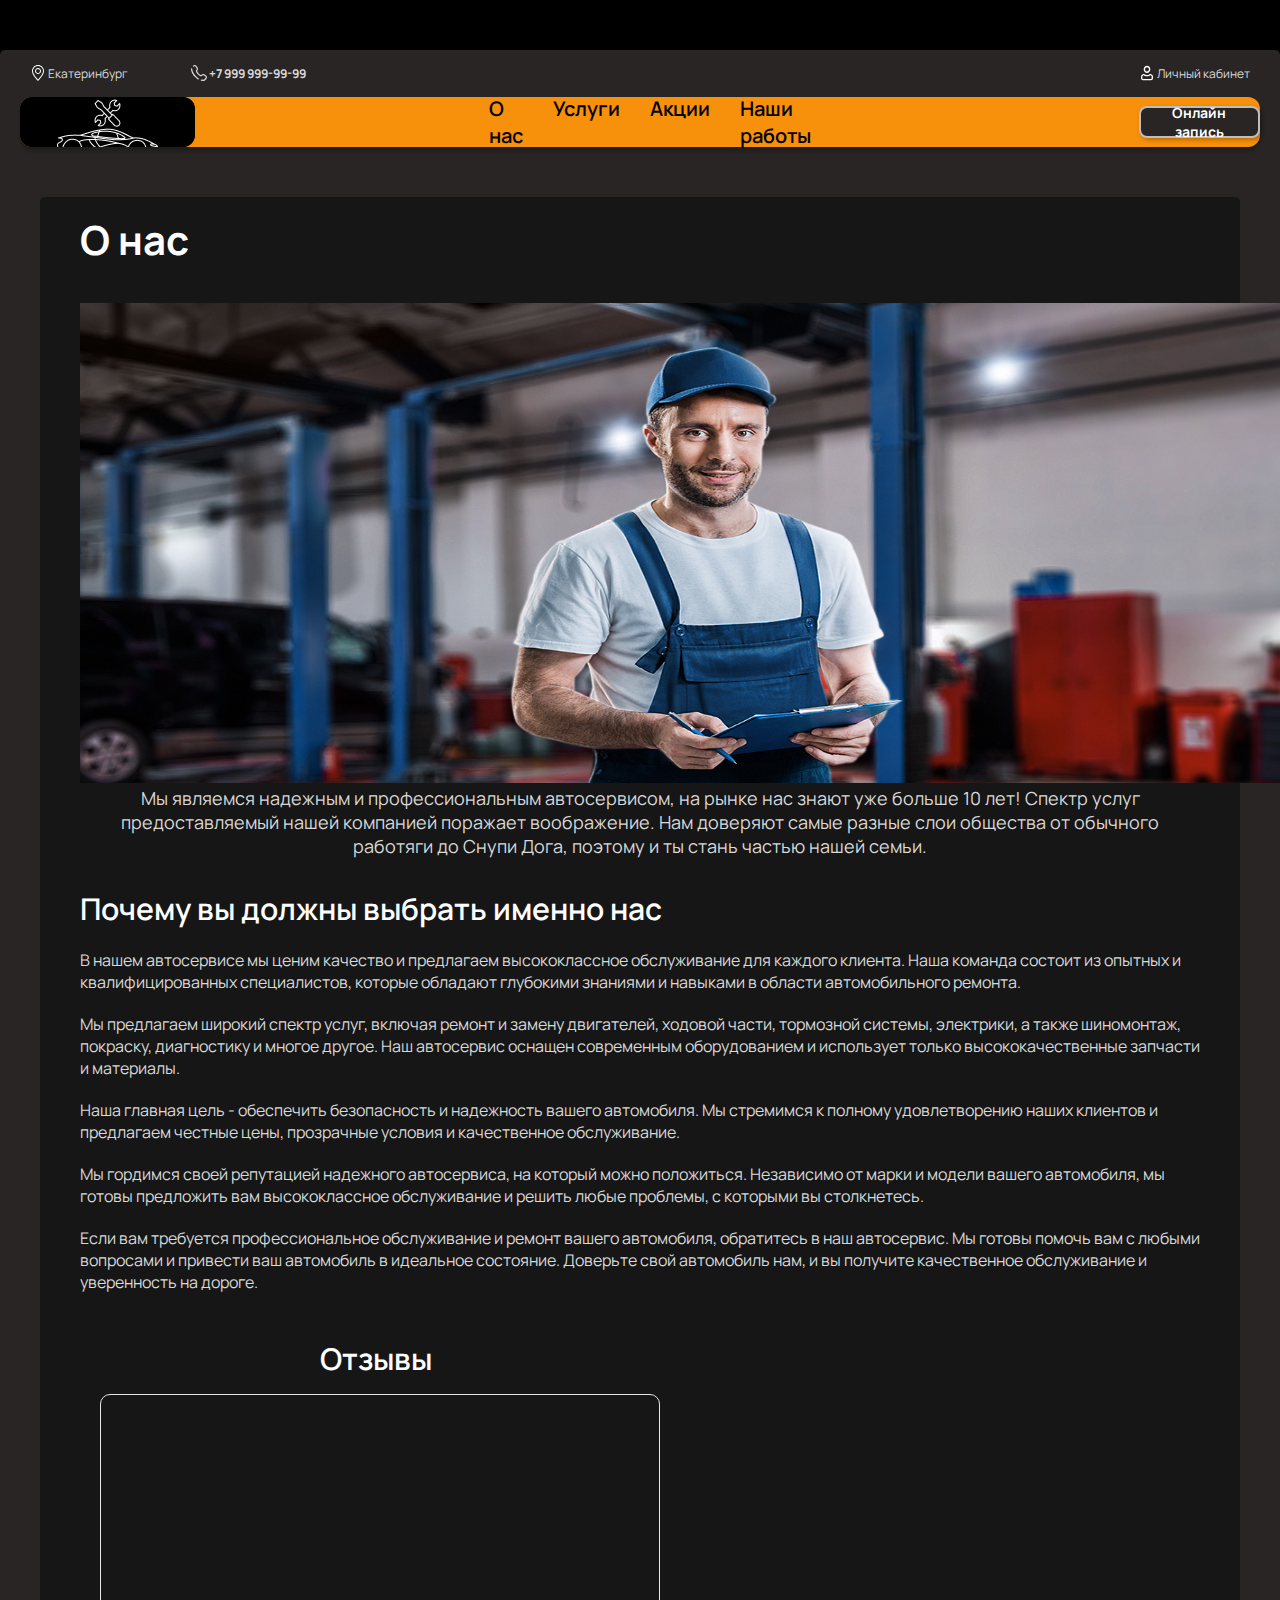
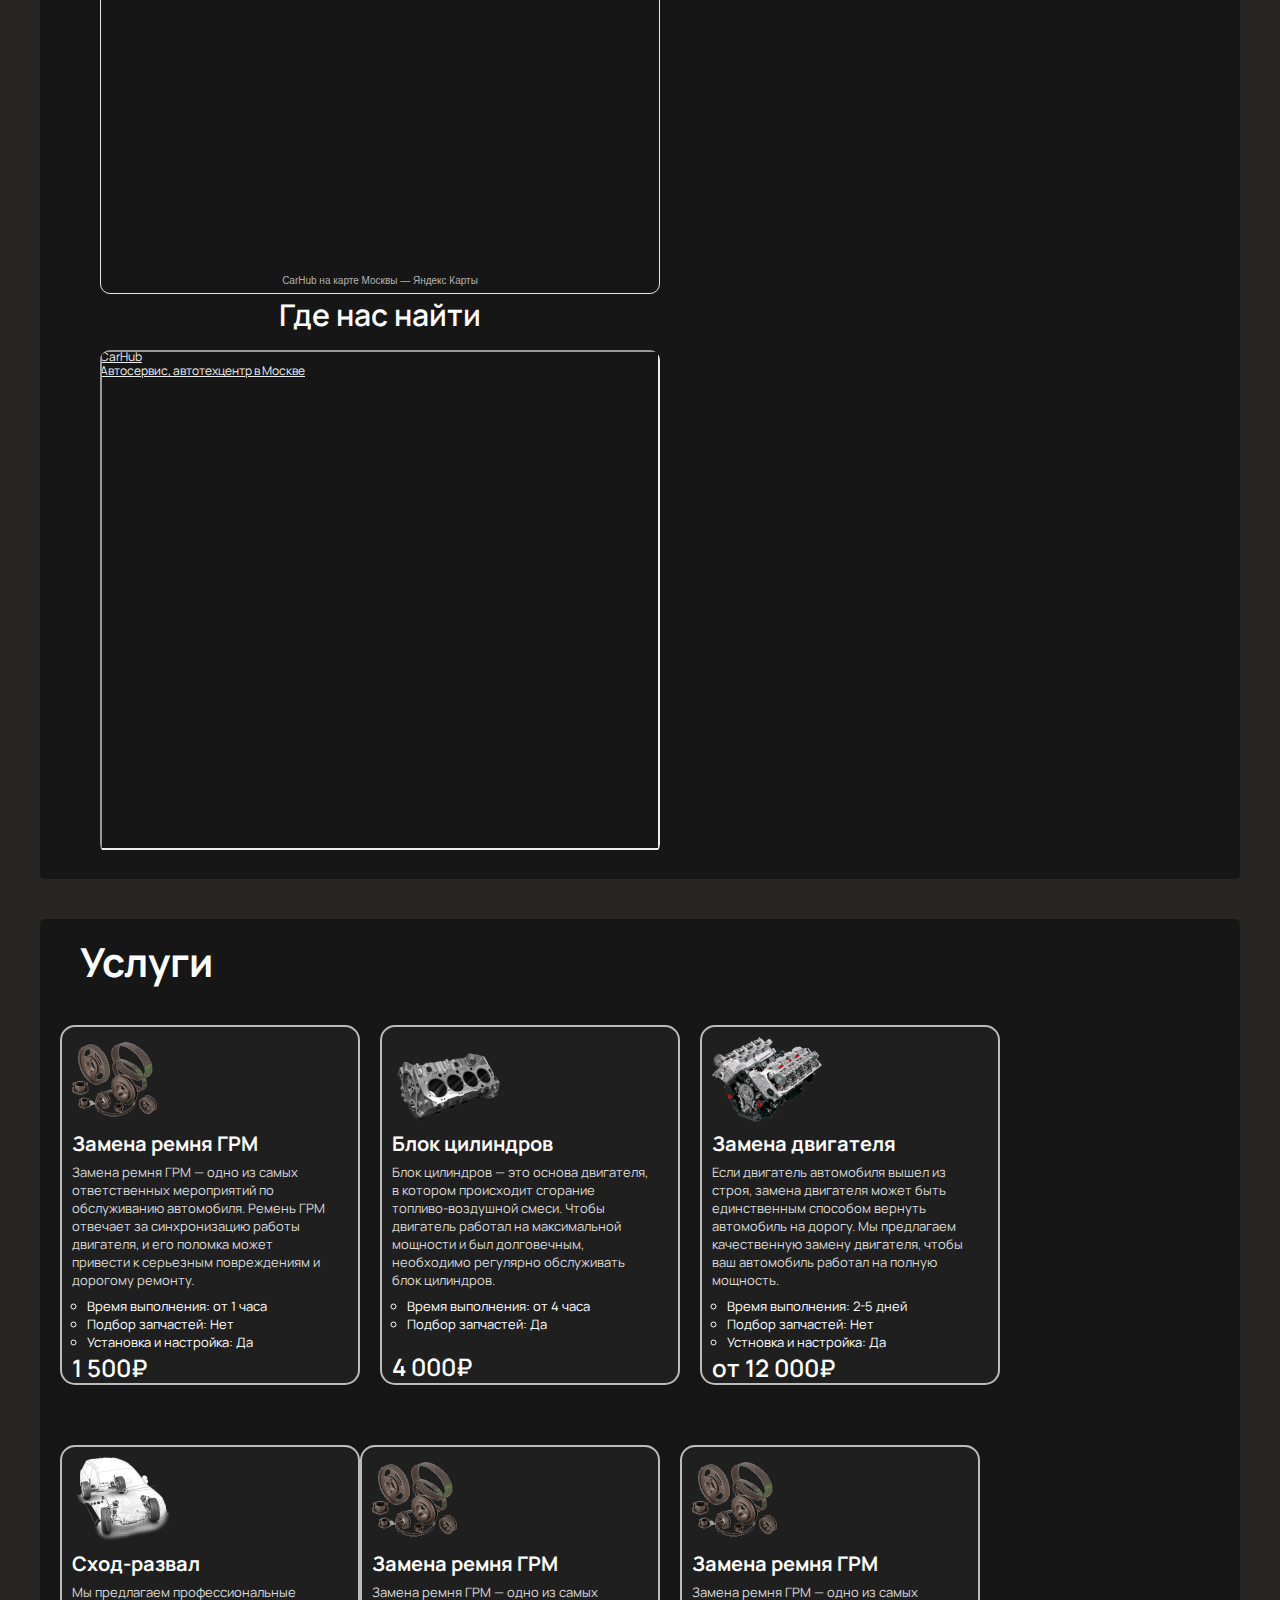
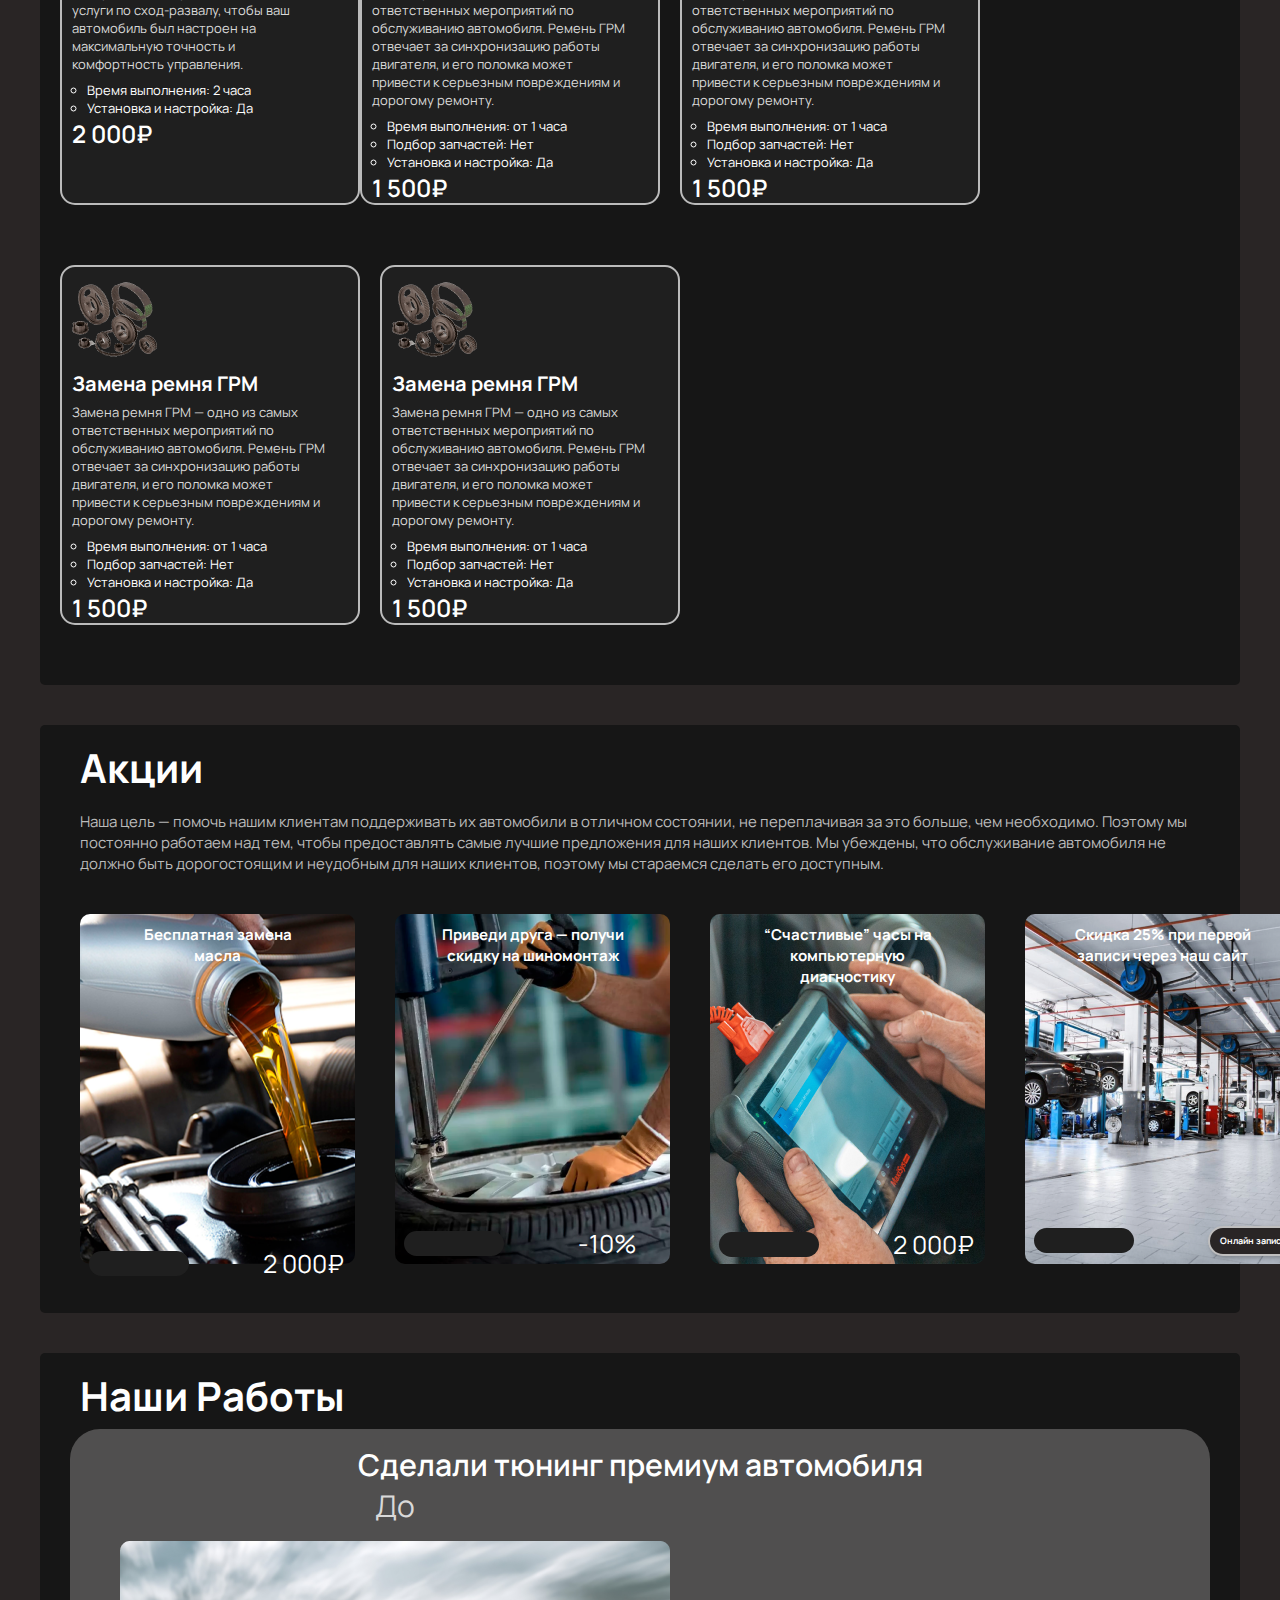
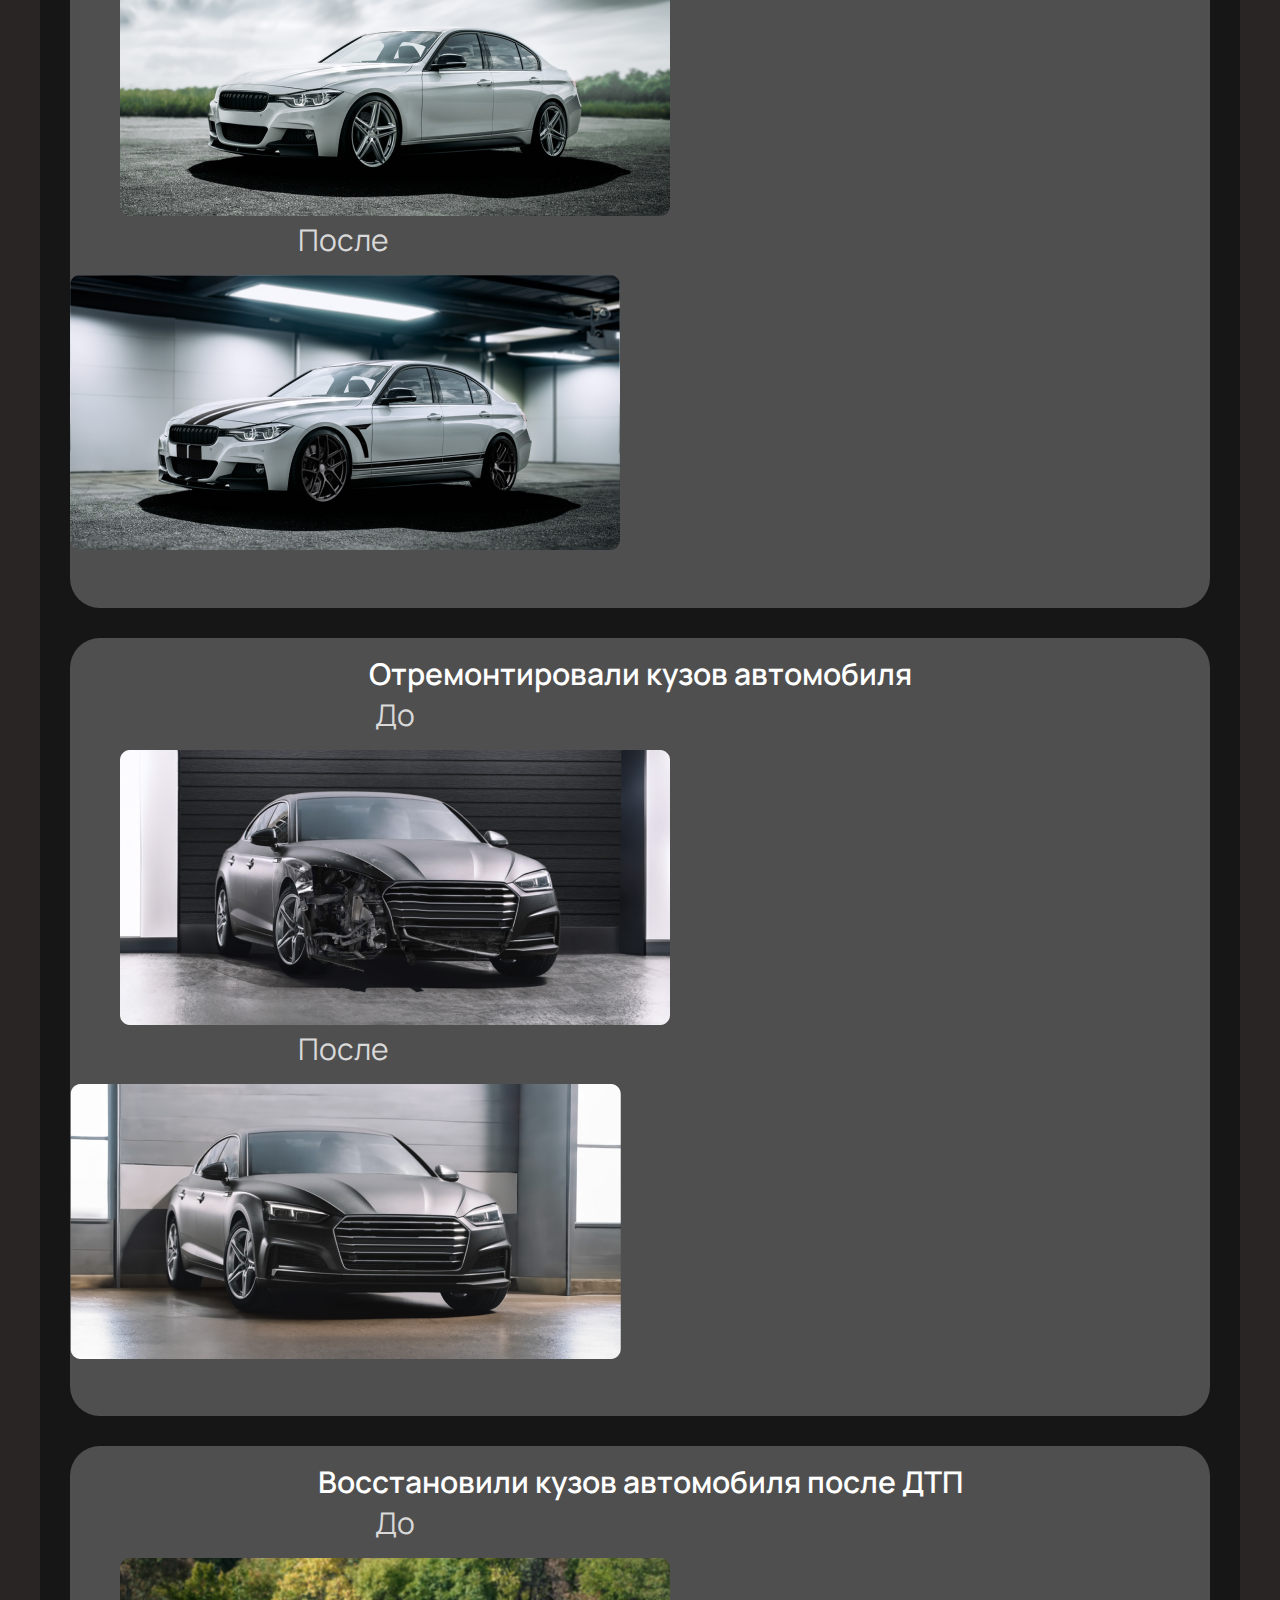
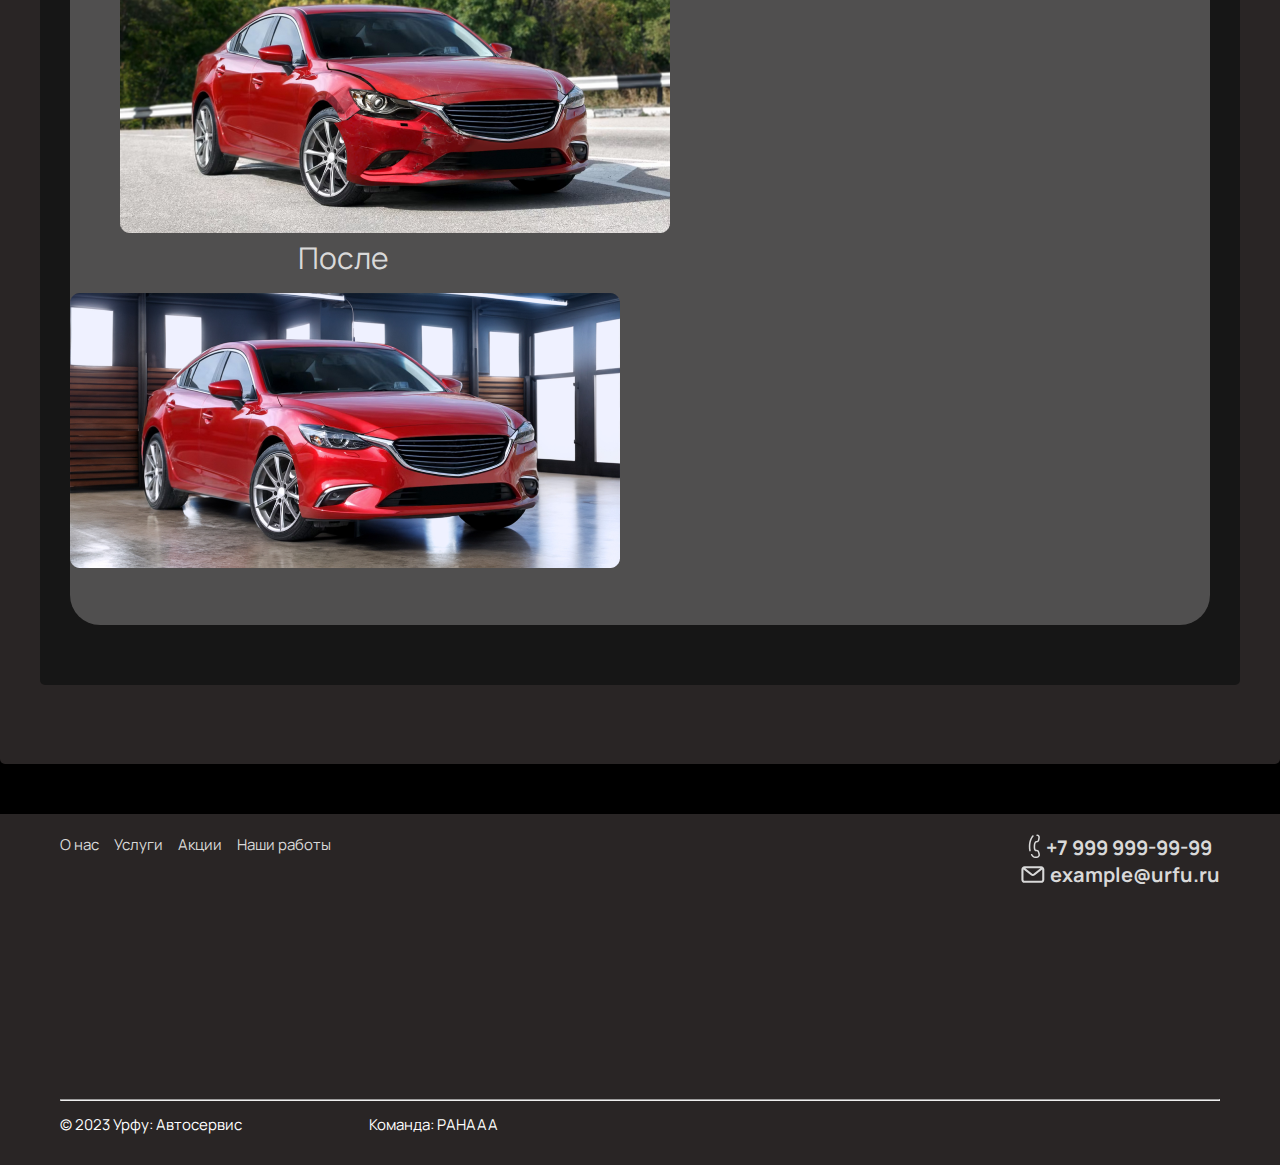
==== commit d717c6e5: "new" ====
--- a/index.html
+++ b/index.html
@@ -30,7 +30,18 @@
                         </li>
                     </ul>
                 <label for="works" class="form_label">Регламентные работы</label>
-                <input type="text" name="works" id="works" class="form_input">
+                <select name="works" id="works" class="form_input">
+                    <option value="value1">Замена моторного масло</option>
+                    <option value="value2">Замена воздушного фильтра</option>
+                    <option value="value3">Замена Свечи зажигания</option>
+                    <option value="value4">Замена ремня ГРМ</option>
+                    <option value="value5">Регулировка клапанов</option>
+                    <option value="value6">Замена рабочая жидкость в трансмиссии</option>
+                    <option value="value7">Замена салонного фильтра</option>
+                    <option value="value8">Осмотр ходовой части</option>
+                    <option value="value9">Другое</option>
+                </select>
+                <!-- <input type="text" name="works" id="works" class="form_input"> -->
                 <label for="comment" class="form_label">Комментарий</label>
                 <textarea name="comment" id="comment" cols="30" rows="10" class="form_input_com"></textarea>
                 <button class="submit_btn">Отправить</button>
@@ -43,9 +54,9 @@
             <form method="POST" class="modal_form_authorization">
                 <h2 class="modal_form_authorization_title">Авторизация</h2>
                 <label for="phone" class="form_label">Телефон</label>
-                <input type="text" name="phone_authorization" id="phone_authorization" class="form_input">
+                <input type="text" name="phone_authorization" id="phone_authorization" class="form_input" required>
                 <label for="email" class="form_label">Пароль</label>
-                <input type="password" name="password_authorization" id="password_authorization" class="form_input">
+                <input type="password" name="password_authorization" id="password_authorization" class="form_input" required>
                 <button class="entry_btn">Войти</button>
                 <div class="container_telegram">
                     <svg class="telegram" xmlns="http://www.w3.org/2000/svg" width="35" height="35" viewBox="0 0 35 35" fill="none">
@@ -70,7 +81,7 @@
                 <input type="text" name="telegram_reg" id="telegram_reg" class="form_input">
                 <label for="password_reg" class="form_label">Пароль</label>
                 <input type="password" name="password_reg" id="password_reg" class="form_input">
-                <button class="submit_btn">Зарегистрироваться</button>
+                <button class="submit_btn_reg flex">Зарегистрироваться</button>
             </form>
         </div>
     </section>
@@ -79,7 +90,7 @@
             <div class="header-upper flex">
                 <div class="local-phone flex">
                     <p class="text-reset local">Екатеринбург</p>
-                    <p class="text-reset phone">+7 999 999-99-99</p>
+                    <a href="tel:+79999999999" class="phone link-reset">+7 999 999-99-99</a>
                 </div>
                 <a href="#" class="personal-area">Личный кабинет</a>
             </div>
@@ -95,7 +106,7 @@
                         </ul>
                     </div>
                 </div>
-                <button class="btn-reset btn">Онлайн запись</button>
+                <button class="btn btn-reset">Онлайн запись</button>
             </div>
         </header>
 
@@ -103,7 +114,11 @@
             <section class="about-us" id="about-us">
                 <div class="container-darkgrey darkgrey-about-us">
                     <h2 class="section-title">О нас</h2>
-                    <img src="img/about-us.jpg" width="1220" height="480" alt="" class="img-about-us">
+                    <picture>
+                        <source media="(max-width:769px)" width="650" srcset="img/about-us.jpg">
+                        <source media="(max-width:1025px)" width="850" srcset="img/about-us.jpg">
+                        <img src="img/about-us.jpg" width="1220" height="480" alt="" class="img-about-us">
+                    </picture>
                     <p class="about-us-alone-descr">
                         Мы являемся надежным и профессиональным автосервисом, на рынке нас знают уже больше 10 лет! Спектр услуг предоставляемый нашей компанией поражает воображение. Нам доверяют самые разные слои общества от обычного работяги до Снупи Дога, поэтому и ты стань частью нашей семьи.
                     </p>
@@ -159,28 +174,27 @@
                         </li>
                         <li class="services-list-items">
                             <div class="services-list-items-cards">
-                                <img class="cards-img" src="img/services_2.png" alt="">
-                                <h3 class="cards-title">Замена ремня ГРМ</h3>
-                                <p class="cards-descr">Замена ремня ГРМ — одно из самых ответственных мероприятий по обслуживанию автомобиля. Ремень ГРМ отвечает за синхронизацию работы двигателя, и его поломка может привести к серьезным повреждениям и дорогому ремонту.</p>
-                                <ul class="services-list-halfsave">
-                                    <li class="services-list-halfsave-items">Время выполнения: от 1 часа</li>
-                                    <li class="services-list-halfsave-items">Подбор запчастей: Нет</li>
-                                    <li class="services-list-halfsave-items">Установка и настройка: Да</li>
-                                </ul>
-                                <p class="cards-price">1 500₽</p>
-                            </div>
-                        </li>
-                        <li class="services-list-items">
-                            <div class="services-list-items-cards">
-                                <img class="cards-img" src="img/services_1.png" alt="">
-                                <h3 class="cards-title">Замена ремня ГРМ</h3>
-                                <p class="cards-descr">Замена ремня ГРМ — одно из самых ответственных мероприятий по обслуживанию автомобиля. Ремень ГРМ отвечает за синхронизацию работы двигателя, и его поломка может привести к серьезным повреждениям и дорогому ремонту.</p>
-                                <ul class="services-list-halfsave">
-                                    <li class="services-list-halfsave-items">Время выполнения: от 1 часа</li>
-                                    <li class="services-list-halfsave-items">Подбор запчастей: Нет</li>
-                                    <li class="services-list-halfsave-items">Установка и настройка: Да</li>
-                                </ul>
-                                <p class="cards-price">1 500₽</p>
+                                <img class="cards-img" src="img/services_3.png" alt="">
+                                <h3 class="cards-title">Замена двигателя</h3>
+                                <p class="cards-descr">Если двигатель автомобиля вышел из строя, замена двигателя может быть единственным способом вернуть автомобиль на дорогу. Мы предлагаем качественную замену двигателя, чтобы ваш автомобиль работал на полную мощность.</p>
+                                <ul class="services-list-halfsave">
+                                    <li class="services-list-halfsave-items">Время выполнения: 2-5 дней</li>
+                                    <li class="services-list-halfsave-items">Подбор запчастей: Нет</li>
+                                    <li class="services-list-halfsave-items">Устновка и настройка: Да</li>
+                                </ul>
+                                <p class="cards-price">от 12 000₽</p>
+                            </div>
+                        </li>
+                        <li class="services-list-items">
+                            <div class="services-list-items-cards">
+                                <img class="cards-img" src="img/services_4.png" alt="">
+                                <h3 class="cards-title">Сход-развал</h3>
+                                <p class="cards-descr">Мы предлагаем профессиональные услуги по сход-развалу, чтобы ваш автомобиль был настроен на максимальную точность и комфортность управления.</p>
+                                <ul class="services-list-halfsave">
+                                    <li class="services-list-halfsave-items">Время выполнения: 2 часа</li>
+                                    <li class="services-list-halfsave-items">Установка и настройка: Да</li>
+                                </ul>
+                                <p class="cards-price-4">2 000₽</p>
                             </div>
                         </li>
                         <li class="services-list-items">
@@ -278,7 +292,7 @@
                                 <h3 class="stock-card-title">Скидка 25% при первой записи через наш сайт</h3>
                                 <div class="flex stock-card-time-price-4">
                                     <div class="stock-card-containerfortime"><p class="stock-card-time"></p></div>
-                                    <button class="btn-reset btn-stock">Онлайн запись</button>
+                                    <button class="btn-reset btn-stock btn">Онлайн запись</button>
                                 </div>
                             </div>
                         </li>
@@ -349,12 +363,12 @@
                         <li class="footer-list-items"><a href="#about-us" class="footer-list-item-link">О нас</a></li>
                         <li class="footer-list-items"><a href="#services" class="footer-list-item-link">Услуги</a></li>
                         <li class="footer-list-items"><a href="#stock" class="footer-list-item-link">Акции</a></li>
-                        <li class="footer-list-items"><a href="#works" class="footer-list-item-link">Наши работы</a></li>
+                        <li class="footer-list-items"><a href="#our_works" class="footer-list-item-link">Наши работы</a></li>
                     </ul>
                 </div>
                 <div class="footer-phone-email flex">
-                    <div class="phone-footer">+7 999 999-99-99</div>
-                    <div class="email">example@urfu.ru</div>
+                    <a href="tel:+79999999999" class="phone-footer">+7 999 999-99-99</a>
+                    <a href="mailto:example@urfu.ru" class="email">example@urfu.ru</a>
                 </div>
             </div>
             <hr class="hr">
--- a/css/style for index.css
+++ b/css/style for index.css
@@ -149,6 +149,23 @@
     font-weight: 700;
     line-height: normal;
     margin-bottom: 10px;
+    transition: color 0.2s linear, background 0.2s linear;
+}
+
+.entry_btn:focus {
+    background: #890000;
+    color: #000;
+    outline: #890000;
+}
+
+.entry_btn:hover {
+    background: #890000;
+    color: #000;
+}
+
+.entry_btn:active {
+    background: #890000;
+    color: #fff;
 }
 
 .container_telegram {
@@ -163,7 +180,22 @@
     color: #828282;
     font-size: 12px;
     line-height: normal;
-}
+    transition: color 0.2s linear;
+}
+
+.btn_register:focus-visible {
+    outline-color: #000;
+    color: #fff;
+}
+
+.btn_register:hover:not(:focus-visible) {
+    color: #fff;
+}
+
+.btn_register:active:not(:focus-visible) {
+    color: #adadad;
+}
+
 
 .modal-hidden {
     flex-shrink: 0;
@@ -272,6 +304,57 @@
     font-size: 12px;
     font-weight: 700;
     line-height: normal;
+    transition: color 0.2s linear, background 0.2s linear;
+}
+
+.submit_btn:focus {
+    background: #890000;
+    color: #000;
+    outline: #890000;
+}
+
+.submit_btn:hover {
+    background: #890000;
+    color: #000;
+}
+
+.submit_btn:active {
+    background: #890000;
+    color: #fff;
+}
+
+.submit_btn_reg {
+    align-items: center;
+    align-self: center;
+    padding: 0;
+    cursor: pointer;
+    padding: 10px 17px;
+    min-width: 100px;
+    height: 36px;
+    border: 2px solid #890000;
+    border-radius: 10px;
+    background: #111;
+    color: #fff;
+    font-size: 12px;
+    font-weight: 700;
+    line-height: normal;
+    transition: color 0.2s linear, background 0.2s linear;
+}
+
+.submit_btn_reg:focus {
+    background: #890000;
+    color: #000;
+    outline: #890000;
+}
+
+.submit_btn_reg:hover {
+    background: #890000;
+    color: #000;
+}
+
+.submit_btn_reg:active {
+    background: #890000;
+    color: #fff;
 }
 
 .info_cars_title {
@@ -305,8 +388,14 @@
     display: flex;
 }
 
+
 .text-reset {
     margin: 0;
+}
+
+.link-reset {
+    margin: 0;
+    text-decoration: none;
 }
 
 .list-reset {
@@ -324,7 +413,7 @@
 
 .container-grey {
     margin: 50px auto;
-    width: 1380px;
+    max-width: 1380px;
     border-radius: 5px;
     background: #292525;
     padding-bottom: 79px;
@@ -358,6 +447,20 @@
     background-image: url("../img/phone.svg");
     background-repeat: no-repeat;
     padding-left: 18px;
+    transition: color 0.1s linear;
+}
+
+.phone:focus-visible {
+    outline-color: #000;
+    color: #fff;
+}
+
+.phone:hover:not(:focus-visible) {
+    color: #fff;
+}
+
+.phone:active:not(:focus-visible) {
+    color: #adadad;
 }
 
 .personal-area {
@@ -369,6 +472,20 @@
     background-image: url("../img/user-icon.svg");
     background-repeat: no-repeat;
     padding-left: 18px;
+    transition: color 0.1s linear;
+}
+
+.personal-area:focus-visible {
+    outline-color: #000;
+    color: #fff;
+}
+
+.personal-area:hover:not(:focus-visible) {
+    color: #fff;
+}
+
+.personal-area:active:not(:focus-visible) {
+    color: #adadad;
 }
 
 .header-upper {
@@ -406,6 +523,25 @@
     font-size: 20px;
     font-weight: 600;
     line-height: normal;
+    transition: text-decoration-color 0.3s linear, color 0.3s linear, text-decoration 0.3s linear;
+}
+
+.list-item-link:focus-visible {
+    color: #292525;
+    text-decoration: underline;
+    text-decoration-color: #292525;
+}
+
+.list-item-link:hover:not(:focus-visible) {
+    color: #292525;
+    text-decoration: underline;
+    text-decoration-color: #292525;
+}
+
+.list-item-link:active:not(:focus-visible) {
+    color: #000;
+    text-decoration: underline;
+    text-decoration-color: #000;
 }
 
 .header-lower-list-item:not(:last-child) {
@@ -430,6 +566,24 @@
     border: 2px solid #d9d9d9d9;
     background: #292525;
     box-shadow: 2px 2px 4px 0px rgba(0, 0, 0, 0.25);
+    transition: outline 0.2s linear, background 0.2s linear, color 0.2s linear, border 0.2s linear;
+}
+
+.btn:focus {
+    outline: #737373;
+    border: #737373;
+    background: #292525;
+}
+
+.btn:hover {
+    background: #fff;
+    color: #000;
+}
+
+.btn:active {
+    background: #ADADAD;
+    border: #ADADAD;
+    color: #000;
 }
 
 /* about-us */
@@ -459,15 +613,14 @@
 }
 
 .img-about-us {
-    margin-left: 20px;
-    margin-bottom: 30px;
+    margin: 0 20px;
 }
 
 .about-us-alone-descr {
     margin: 0;
     margin-left: 20px;
     margin-right: 20px;
-    min-width: 1220px;
+    max-width: 1220px;
     color: #d9d9d9;
     font-size: 18px;
     line-height: normal;
@@ -504,6 +657,7 @@
 
 .review-map {
     flex-direction: row;
+    flex-wrap: wrap;
     justify-content: space-between;
     margin: 40px;
 }
@@ -656,6 +810,15 @@
     margin-top: 17px;
 }
 
+.cards-price-4 {
+    margin: 0;
+    color: #fff;
+    font-size: 24px;
+    font-weight: 600;
+    line-height: normal;
+    padding-top: auto;
+}
+
 .services-list {
     flex-wrap: wrap;
 }
@@ -669,6 +832,9 @@
 }
 
 /* stock */
+
+
+
 .darkgrey-stock {
     margin-top: 40px;
     margin-left: 40px;
@@ -798,6 +964,7 @@
 }
 
 .btn-stock {
+    margin: 0;
     display: flex;
     align-items: center;
     height: 30px;
@@ -810,9 +977,32 @@
     border: 2px solid #d9d9d9d9;
     background-color: #292525;
     box-shadow: 2px 2px 4px 0px rgba(0, 0, 0, 0.25);
+    transition: outline 0.2s linear, color 0.2s linear, background 0.2s linear, border 0.2s linear;
+}
+
+.btn-stock:focus {
+    border-color: #737373;
+    outline: #737373;
+}
+
+.btn-stock:hover {
+    color: #000;
+    background: #fff;
+}
+
+.btn-stock:active {
+    color: #000;
+    border-color: #adadad;
+    outline: #adadad;
+    background: #adadad;
 }
 
 /* works */
+
+.items-doposle {
+    flex-wrap: wrap;
+}
+
 .darkgrey-works {
     margin-top: 40px;
     margin-left: 40px;
@@ -893,6 +1083,7 @@
 }
 
 .footer-upper {
+    flex-wrap: wrap;
     justify-content: space-between;
 }
 
@@ -909,7 +1100,23 @@
     background-image: url("../img/phone_footer.svg");
     background-repeat: no-repeat;
     padding-left: 18px;
-}
+    text-decoration: none;
+    transition: color 0.2s linear;
+}
+
+.phone-footer:focus-visible {
+    outline-color: #000;
+    color: #fff;
+}
+
+.phone-footer:hover:not(:focus-visible) {
+    color: #fff;
+}
+
+.phone-footer:active:not(:focus-visible) {
+    color: #adadad;
+}
+
 
 .email {
     color: #d9d9d9;
@@ -920,6 +1127,21 @@
     background-repeat: no-repeat;
     background-position: 0 50%;
     padding-left: 30px;
+    text-decoration: none;
+    transition: color 0.2s linear;
+}
+
+.email:focus-visible {
+    outline-color: #000;
+    color: #fff;
+}
+
+.email:hover:not(:focus-visible) {
+    color: #fff;
+}
+
+.email:active:not(:focus-visible) {
+    color: #adadad;
 }
 
 .footer-phone-email {
@@ -955,4 +1177,117 @@
     color: #d9d9d9;
     font-size: 15px;
     line-height: normal;
+    transition: color 0.2s linear;
+}
+
+.footer-list-item-link:focus-visible {
+    color: #ADADAD;
+}
+
+.footer-list-item-link:hover:not(:focus-visible) {
+    color: #ADADAD;
+}
+
+.footer-list-item-link:active:not(:focus-visible) {
+    color: #fff;
+}
+
+.error_message {
+    text-align: center;
+    color: red;
+    text-transform: lowercase;
+    font-size: 15px;
+    margin-bottom: 10px;
+}
+
+@media(max-width: 1024px) {
+
+    .container-grey {
+        margin: 0;
+    }
+
+    .logo-nav,
+    .header-lower {
+        gap: 0;
+    }
+
+    .header-lower {
+        justify-content: space-between;
+        padding-right: 20px;
+    }
+
+    .logo-link {
+        margin-right: 119px;
+    }
+
+    .section-title {
+        text-align: center;
+        margin-left: 0;
+    }
+
+    .about-us-alone-descr {
+        font-size: 16px;
+    }
+
+    .review-map {
+        margin: 0;
+        justify-content: center;
+        gap: 25px;
+    }
+
+    .services-list {
+        justify-content: center;
+    }
+
+    .stock-list {
+        flex-wrap: wrap;
+        justify-content: center;
+    }
+
+    .stock-list-items:nth-child(2n) {
+        margin-right: 0;
+    }
+
+    .services-list-items:nth-child(2n+1) {
+        margin-right: 20px;
+    }
+
+    .services-list-items:nth-child(2n) {
+        margin-right: 0;
+    }
+
+    .section-title-stock {
+        text-align: center;
+    }
+
+    .section-title-works {
+        margin-left: 0;
+        text-align: center;
+    }
+
+    .items-doposle {
+        justify-content: center;
+    }
+
+    .container-grey {
+        padding-bottom: 50px;
+    }
+
+    .container-footer {
+        border-top: 1px solid #D9D9D9;
+    }
+}
+
+@media(max-width: 768px) {
+    .img-about-us {
+        margin: 0;
+    }
+
+    .logo-link {
+        display: none;
+    }
+
+    .header-lower {
+        padding-left: 20px;
+    }
 }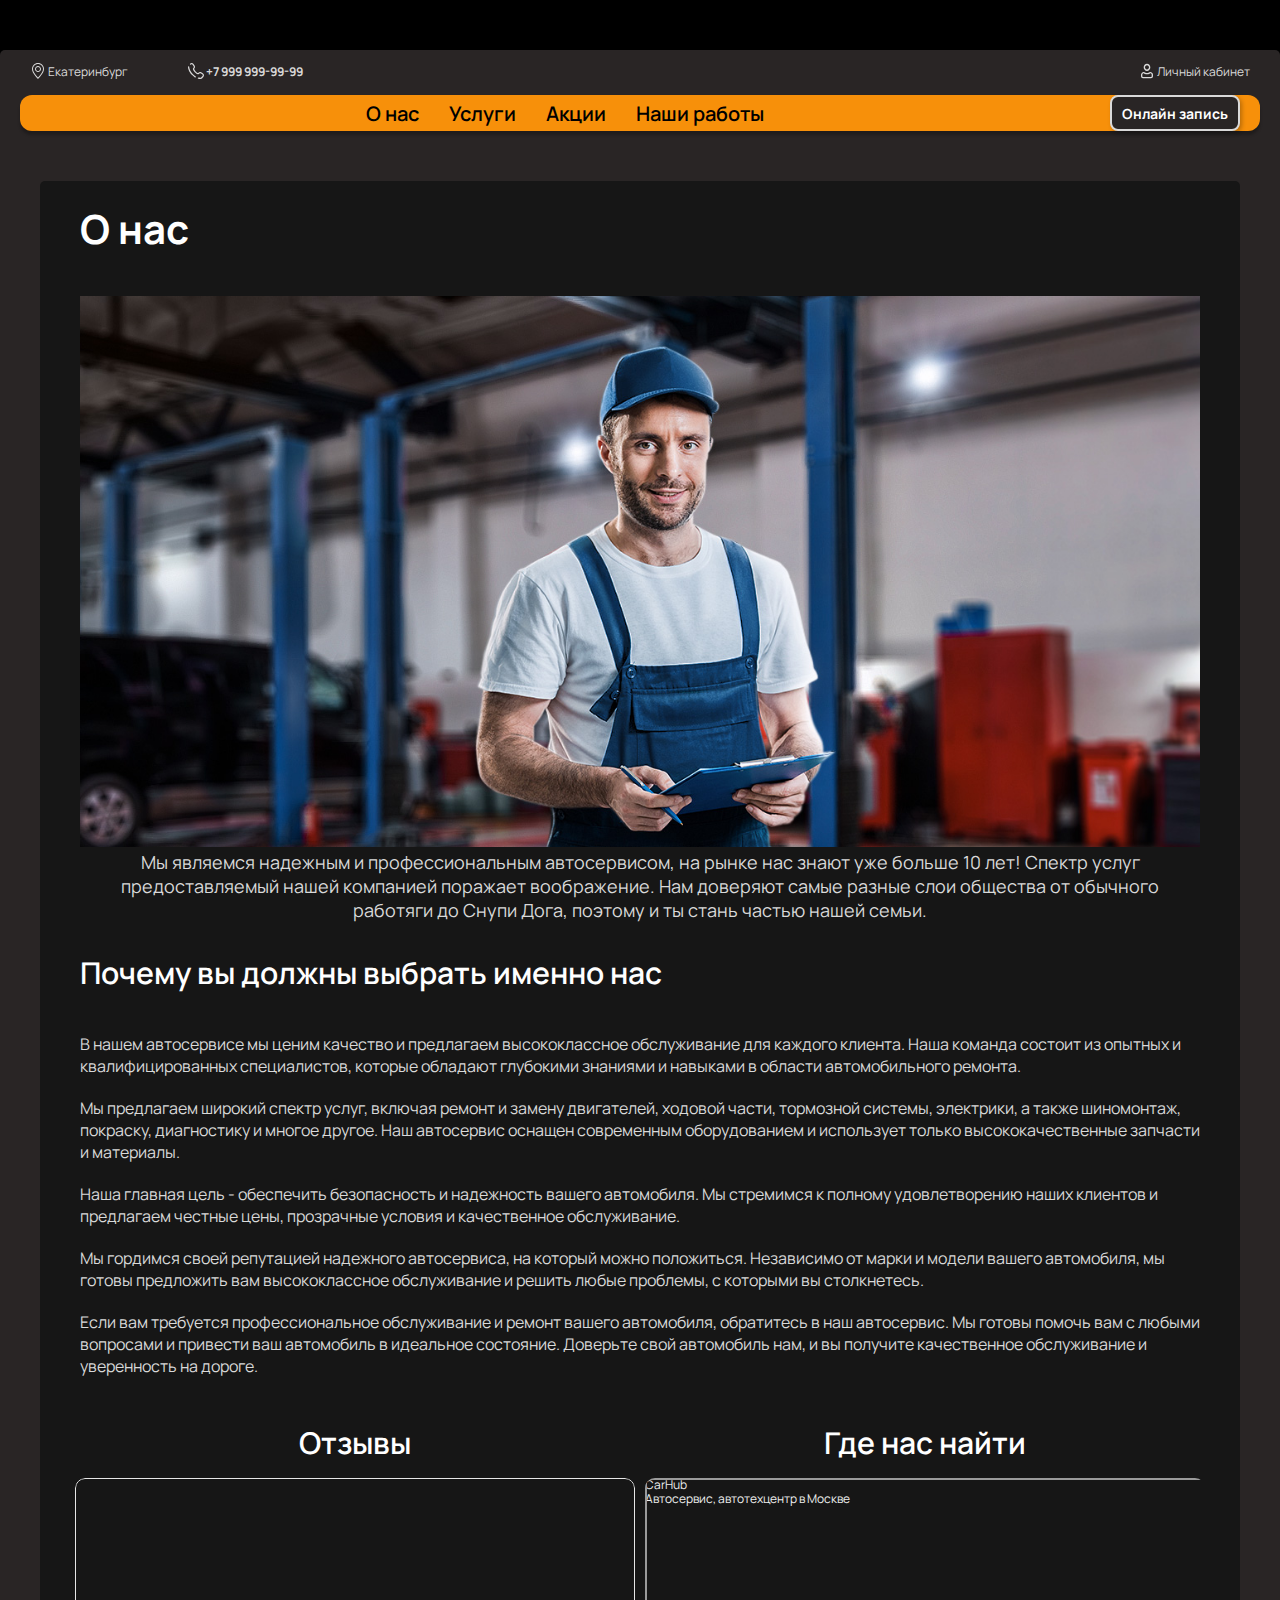
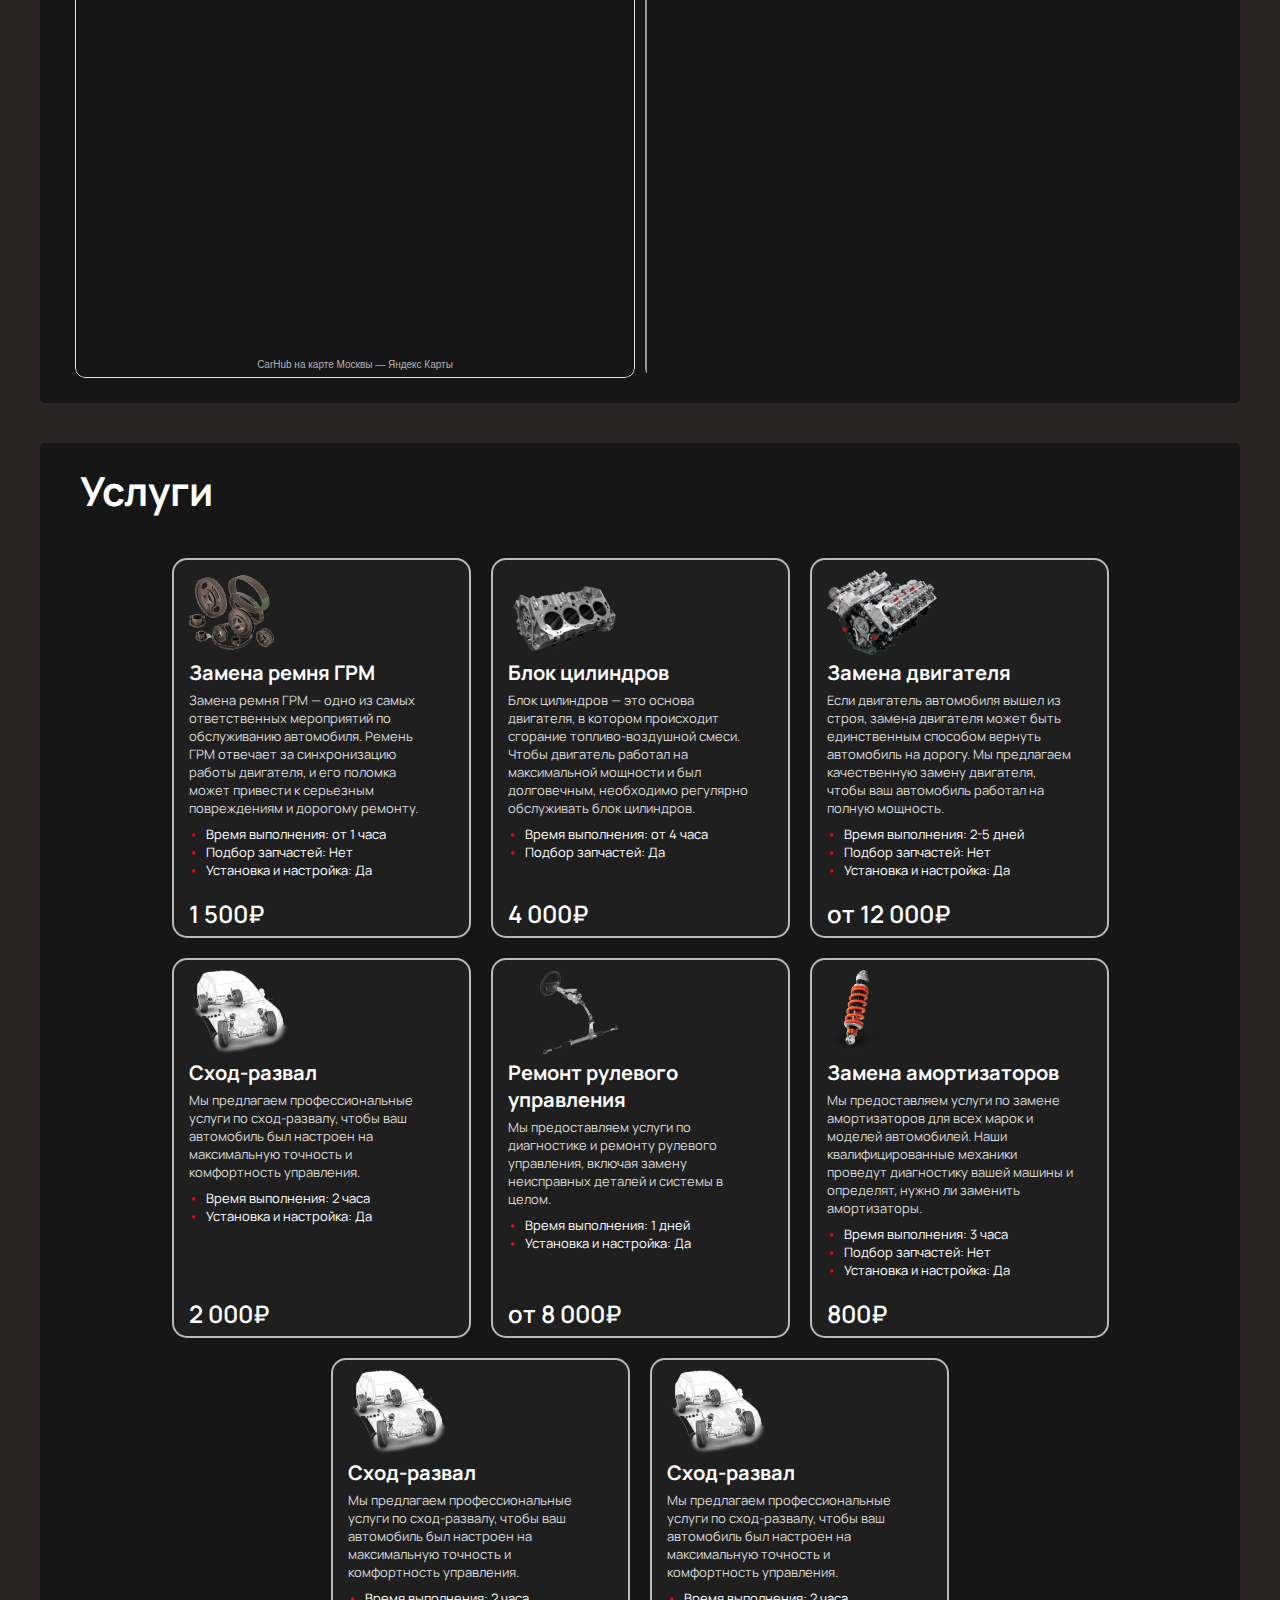
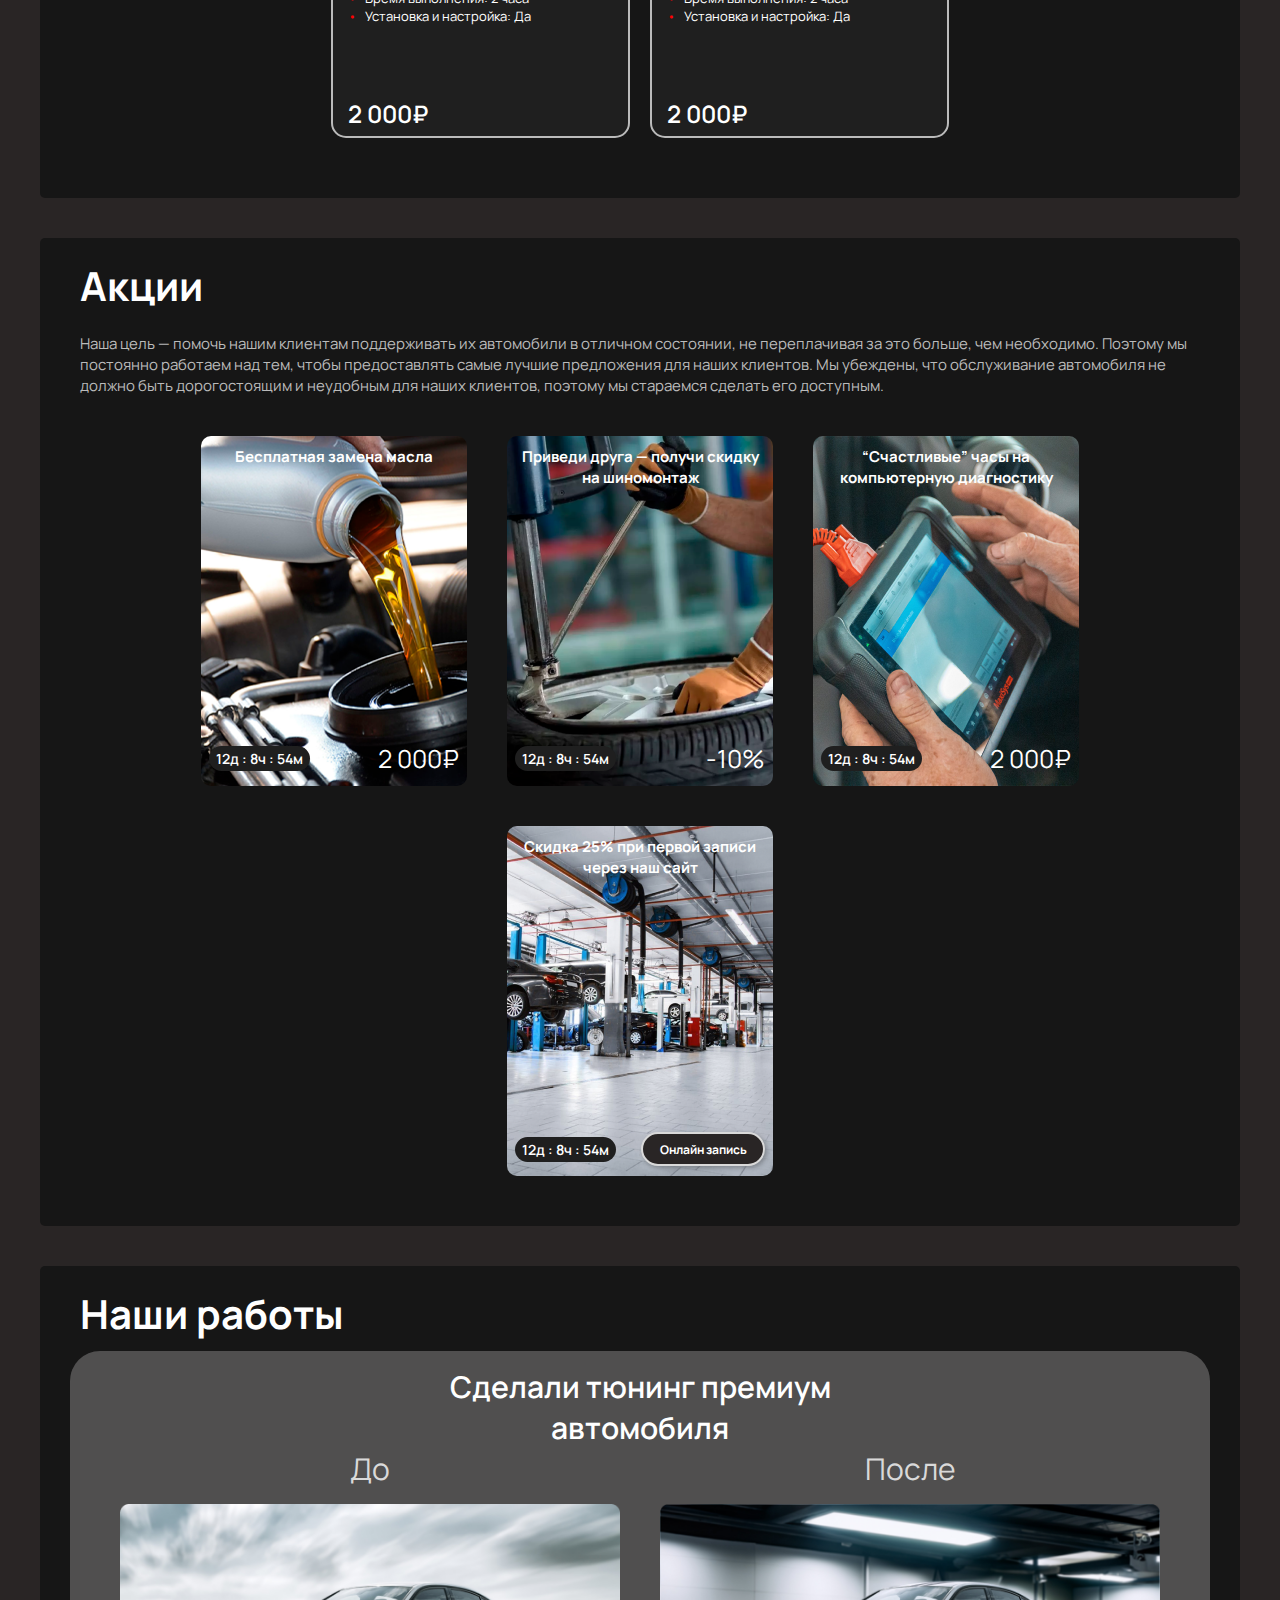
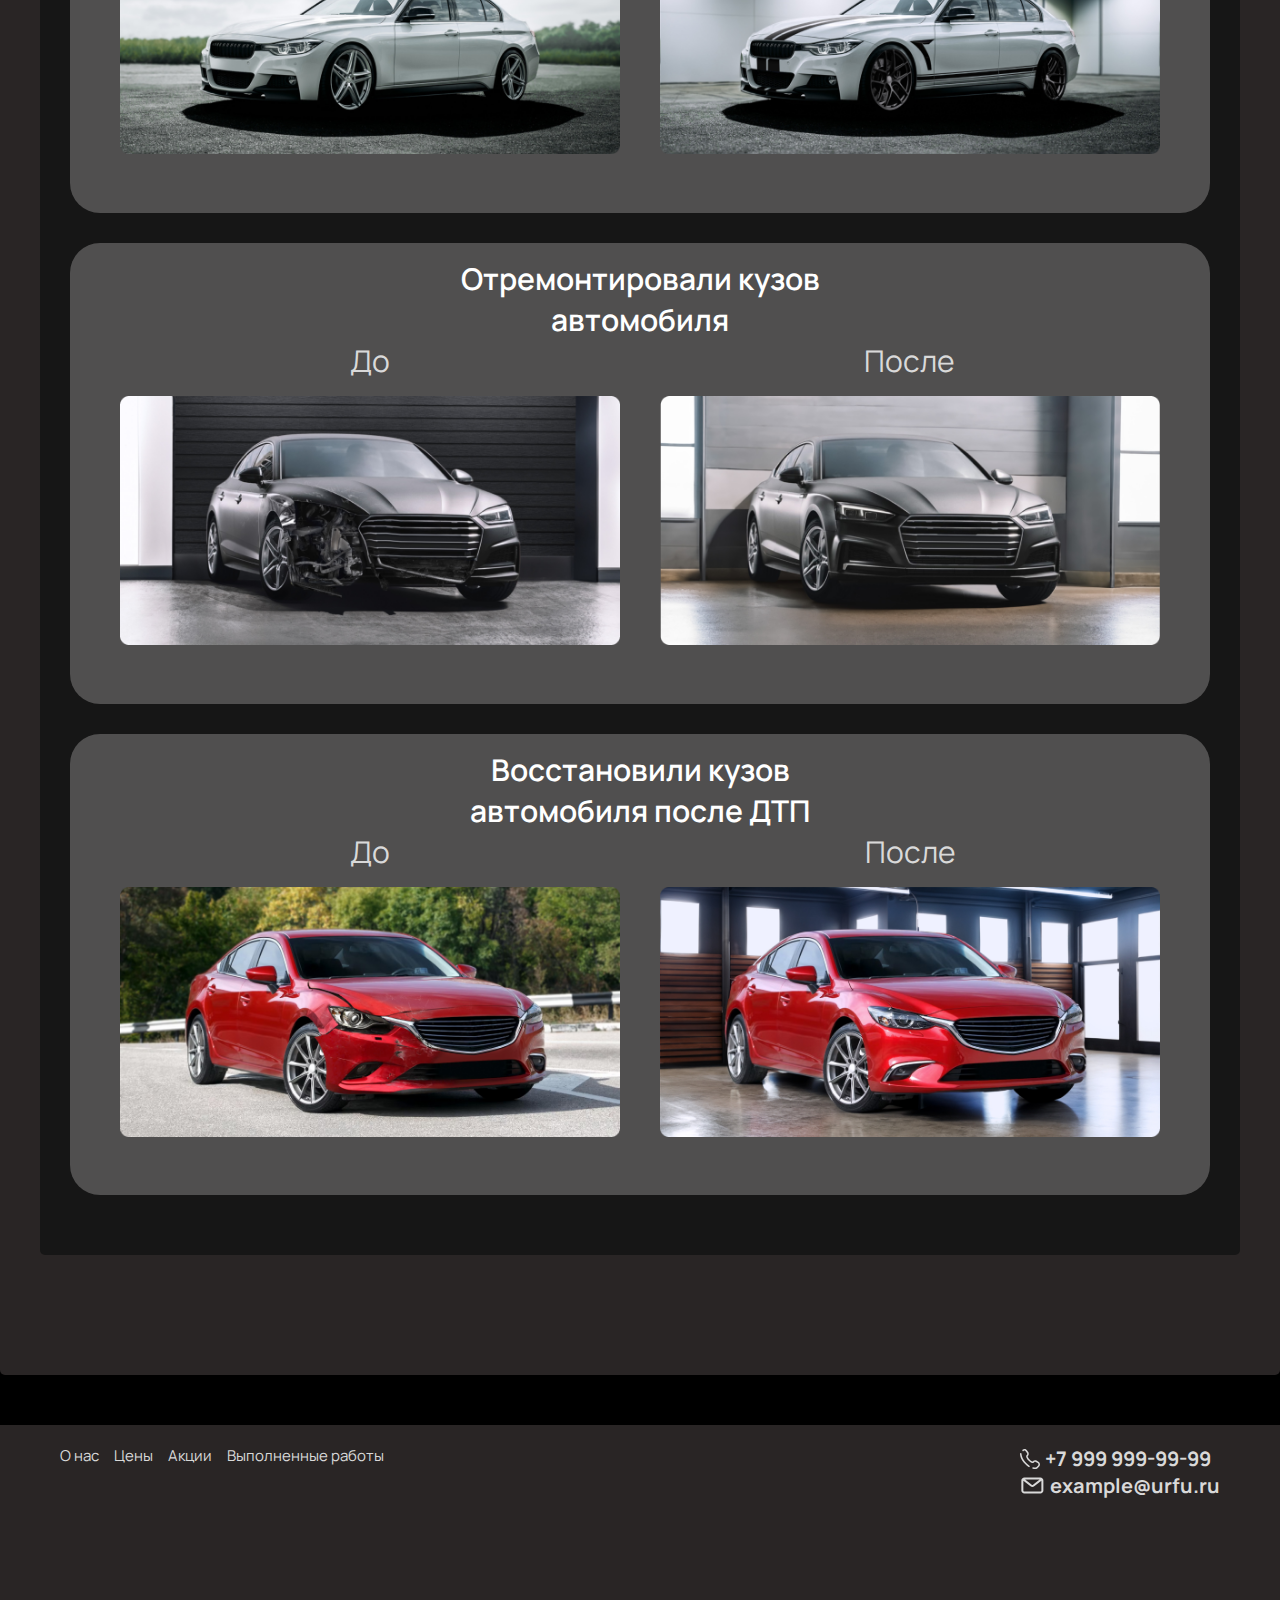
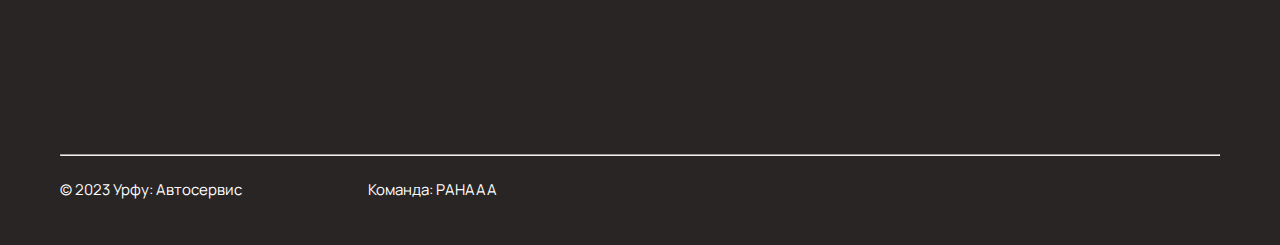
==== commit 4b6600a7: "24.12.2023" ====
--- a/index.html
+++ b/index.html
@@ -8,373 +8,353 @@
     <link rel="stylesheet" href="css/style for index.css">
 </head>
 <body>
-    <section class="modal-hidden">
-        <div class="modal" id="modal_bid">
-            <form method="POST" class="modal_form">
-                <h2 class="modal_form_title">Заявка</h2>
-                <label for="fio" class="form_label">ФИО</label>
-                <input type="text" name="fio" id="fio" class="form_input">
-                <label for="phone" class="form_label">Телефон</label>
-                <input type="text" name="phone" id="phone" class="form_input">
-                <label for="email" class="form_label">Адрес электронной почты</label>
-                <input type="email" name="email" id="email" class="form_input">
-                <h3 class="info_cars_title">Данные об автомобиле</h3>
-                    <ul class="flex info_cars_list list-reset">
-                        <li class="flex cars_item">
-                            <label for="gos_number" class="cars_item_subtitle flex">Гос-номер</label>
-                            <input type="text" name="gos_number" id="gos_number" class="form_input">
-                        </li>
-                        <li>
-                            <label for="vin_code" class="cars_item_subtitle flex">vin-код</label>
-                            <input type="text" name="vin_code" id="vin_code" class="form_input">
-                        </li>
-                    </ul>
-                <label for="works" class="form_label">Регламентные работы</label>
-                <select name="works" id="works" class="form_input">
-                    <option value="value1">Замена моторного масло</option>
-                    <option value="value2">Замена воздушного фильтра</option>
-                    <option value="value3">Замена Свечи зажигания</option>
-                    <option value="value4">Замена ремня ГРМ</option>
-                    <option value="value5">Регулировка клапанов</option>
-                    <option value="value6">Замена рабочая жидкость в трансмиссии</option>
-                    <option value="value7">Замена салонного фильтра</option>
-                    <option value="value8">Осмотр ходовой части</option>
-                    <option value="value9">Другое</option>
-                </select>
-                <!-- <input type="text" name="works" id="works" class="form_input"> -->
-                <label for="comment" class="form_label">Комментарий</label>
-                <textarea name="comment" id="comment" cols="30" rows="10" class="form_input_com"></textarea>
-                <button class="submit_btn">Отправить</button>
-            </form>
+    <div class="modalBackground">
+        <div class="modalActive">
         </div>
-    </section>
-
-    <section class="modal-hidden_authorization">
-        <div class="modal_authorization" id="modal_authorization">
-            <form method="POST" class="modal_form_authorization">
-                <h2 class="modal_form_authorization_title">Авторизация</h2>
-                <label for="phone" class="form_label">Телефон</label>
-                <input type="text" name="phone_authorization" id="phone_authorization" class="form_input" required>
-                <label for="email" class="form_label">Пароль</label>
-                <input type="password" name="password_authorization" id="password_authorization" class="form_input" required>
-                <button class="entry_btn">Войти</button>
-                <div class="container_telegram">
-                    <svg class="telegram" xmlns="http://www.w3.org/2000/svg" width="35" height="35" viewBox="0 0 35 35" fill="none">
-                        <rect width="35" height="35" rx="17.5" fill="#2AA1DA"/>
-                        <path fill-rule="evenodd" clip-rule="evenodd" d="M10.8067 19.3478C10.8497 19.3624 10.8931 19.3726 10.9365 19.3789C10.9839 19.4902 11.045 19.634 11.1163 19.8022C11.2904 20.2128 11.525 20.7682 11.7671 21.3474C12.2609 22.5289 12.759 23.7467 12.869 24.0953C13.0051 24.5262 13.1491 24.8192 13.3062 25.0192C13.3875 25.1227 13.4814 25.2129 13.5914 25.2813C13.6467 25.3158 13.7052 25.344 13.7662 25.365C13.7689 25.366 13.7716 25.3669 13.7743 25.3678C14.0889 25.4865 14.3758 25.4371 14.5554 25.3766C14.6514 25.3442 14.7292 25.3051 14.7843 25.2735C14.8124 25.2573 14.8361 25.2422 14.8551 25.2294L14.8595 25.2265L17.638 23.4937L20.8476 25.9543C20.8949 25.9906 20.9466 26.0211 21.0012 26.0449C21.3868 26.2132 21.7602 26.2719 22.1114 26.2239C22.4621 26.176 22.7404 26.0287 22.9476 25.8629C23.1506 25.7006 23.2882 25.5187 23.3738 25.3836C23.4176 25.3146 23.4504 25.2535 23.4736 25.2068C23.4852 25.1833 23.4946 25.1631 23.5018 25.1469L23.5111 25.1254L23.5146 25.117L23.5161 25.1134L23.5167 25.1118L23.5174 25.1102C23.5342 25.068 23.5472 25.0244 23.556 24.9798L26.4859 10.2078C26.4953 10.1605 26.5 10.1125 26.5 10.0643C26.5 9.63174 26.337 9.2204 25.9538 8.97079C25.6262 8.75745 25.2613 8.74827 25.0307 8.76577C24.7819 8.78465 24.5521 8.84607 24.398 8.89514C24.3177 8.92068 24.2504 8.94532 24.2019 8.96411C24.1775 8.97356 24.1576 8.98167 24.1426 8.98786L24.1315 8.99256L7.69969 15.4385L7.69756 15.4393C7.68709 15.4431 7.67364 15.4481 7.65767 15.4543C7.62585 15.4667 7.58322 15.4841 7.53342 15.5067C7.43631 15.5508 7.30006 15.6195 7.16025 15.7153C6.93689 15.8682 6.42322 16.2872 6.50971 16.9786C6.57872 17.5302 6.95662 17.869 7.18686 18.0319C7.31328 18.1214 7.43339 18.1853 7.52086 18.227C7.56143 18.2462 7.64568 18.2805 7.68224 18.2954L7.69147 18.2991L10.8067 19.3478ZM24.7066 10.3505L24.7043 10.3515C24.696 10.355 24.6879 10.3584 24.6795 10.3617L8.22778 16.8155C8.21918 16.8188 8.21053 16.8221 8.20182 16.8251L8.19267 16.8286C8.18214 16.8327 8.16442 16.8399 8.14219 16.8499C8.12957 16.8556 8.11641 16.8619 8.10299 16.8686C8.12142 16.879 8.13907 16.8879 8.15475 16.8954C8.1698 16.9026 8.18129 16.9075 8.18757 16.9101L11.2772 17.9502C11.3337 17.9693 11.3865 17.9945 11.4348 18.0249L21.6366 12.0529L21.6462 12.0472C21.6535 12.0428 21.6634 12.0372 21.6751 12.0306C21.6983 12.0175 21.7301 12 21.7681 11.9807C21.8389 11.9446 21.9522 11.8911 22.0798 11.8517C22.1686 11.8242 22.4306 11.7469 22.7139 11.8377C22.8887 11.8938 23.0697 12.0143 23.1874 12.2185C23.2458 12.32 23.277 12.4219 23.2921 12.5152C23.3322 12.6621 23.3259 12.8073 23.2945 12.9325C23.2269 13.2024 23.0373 13.4129 22.8648 13.5739C22.7169 13.712 20.8043 15.5562 18.9176 17.3768C17.9766 18.2846 17.0454 19.1836 16.3492 19.8554L15.8921 20.2969L21.665 24.7227C21.7974 24.7701 21.8756 24.7678 21.9118 24.7627C21.955 24.7568 21.9903 24.7402 22.0264 24.7114C22.0667 24.6792 22.102 24.6355 22.1283 24.5939L22.1294 24.5923L24.9711 10.2651C24.929 10.2752 24.8863 10.2873 24.8452 10.3004C24.7987 10.3152 24.7602 10.3293 24.7349 10.3392C24.7222 10.344 24.7132 10.3478 24.7082 10.3498L24.7066 10.3505ZM16.388 22.5354L15.2362 21.6523L14.9572 23.4275L16.388 22.5354ZM14.1797 19.9002L15.325 18.7944C16.0212 18.1225 16.9526 17.2235 17.8937 16.3155L18.8497 15.3931L12.4396 19.1455L12.474 19.2266C12.6487 19.6387 12.8844 20.1964 13.1278 20.7788C13.3098 21.2142 13.5001 21.6728 13.6734 22.0973L13.9517 20.3272C13.9785 20.1566 14.0619 20.0089 14.1797 19.9002Z" fill="white"/>
-                    </svg>
+    </div>
+
+    <div class="container">
+        <header>
+            <div class="header">
+                <div class="header__info">
+                    <a class="header__info-loc header__info-link" href="">
+                        <svg class="header__info-img" width="16" height="16" viewBox="0 0 16 16" fill="none" xmlns="http://www.w3.org/2000/svg">
+                            <g id="geo-icon 1" clip-path="url(#clip0_1_3)">
+                            <path id="Vector" d="M12.166 8.94C11.642 10.002 10.932 11.06 10.206 12.01C9.5173 12.9056 8.7809 13.7635 8 14.58C7.21908 13.7635 6.48268 12.9056 5.794 12.01C5.068 11.06 4.358 10.002 3.834 8.94C3.304 7.867 3 6.862 3 6C3 4.67392 3.52678 3.40215 4.46447 2.46447C5.40215 1.52678 6.67392 1 8 1C9.32608 1 10.5979 1.52678 11.5355 2.46447C12.4732 3.40215 13 4.67392 13 6C13 6.862 12.695 7.867 12.166 8.94ZM8 16C8 16 14 10.314 14 6C14 4.4087 13.3679 2.88258 12.2426 1.75736C11.1174 0.632141 9.5913 0 8 0C6.4087 0 4.88258 0.632141 3.75736 1.75736C2.63214 2.88258 2 4.4087 2 6C2 10.314 8 16 8 16Z" fill="#D9D9D9"/>
+                            <path id="Vector_2" d="M8 8C7.46957 8 6.96086 7.78929 6.58579 7.41421C6.21071 7.03914 6 6.53043 6 6C6 5.46957 6.21071 4.96086 6.58579 4.58579C6.96086 4.21071 7.46957 4 8 4C8.53043 4 9.03914 4.21071 9.41421 4.58579C9.78929 4.96086 10 5.46957 10 6C10 6.53043 9.78929 7.03914 9.41421 7.41421C9.03914 7.78929 8.53043 8 8 8ZM8 9C8.79565 9 9.55871 8.68393 10.1213 8.12132C10.6839 7.55871 11 6.79565 11 6C11 5.20435 10.6839 4.44129 10.1213 3.87868C9.55871 3.31607 8.79565 3 8 3C7.20435 3 6.44129 3.31607 5.87868 3.87868C5.31607 4.44129 5 5.20435 5 6C5 6.79565 5.31607 7.55871 5.87868 8.12132C6.44129 8.68393 7.20435 9 8 9Z" fill="#D9D9D9"/>
+                            </g>
+                            <defs>
+                            <clippath id="clip0_1_3">
+                            <rect width="16" height="16" fill="white"/>
+                            </clippath>
+                            </defs>
+                        </svg>  
+                        Екатеринбург
+                    </a>
+                    <a class="header__info-num header__info-link" href="tel:79999999999">
+                        <svg class="header__info-img" width="16" height="16" viewBox="0 0 16 16" fill="none" xmlns="http://www.w3.org/2000/svg">
+                            <path id="Vector" d="M1.23004 3.83697C1.21182 3.4976 0.921901 3.23726 0.582482 3.25547C0.243062 3.27369 -0.017317 3.56357 0.000900535 3.90293L1.23004 3.83697ZM2.02262 0.691567C1.78854 0.937982 1.79856 1.32747 2.04501 1.56153C2.29146 1.79558 2.68101 1.78556 2.91511 1.53915L2.02262 0.691567ZM6.90229 14.4101C7.19007 14.591 7.57001 14.5043 7.75088 14.2166C7.93174 13.9289 7.845 13.549 7.55721 13.3681L6.90229 14.4101ZM10.5531 14.6121C10.2204 14.5424 9.89422 14.7556 9.82455 15.0883C9.75488 15.4209 9.96808 15.747 10.3008 15.8167L10.5531 14.6121ZM10.9893 10.9078L11.363 10.5144L10.4705 9.66686L10.0968 10.0603L10.9893 10.9078ZM12.5929 10.3488L14.1606 11.251L14.7747 10.1844L13.2069 9.28214L12.5929 10.3488ZM14.4632 13.1217L13.2975 14.3488L14.19 15.1963L15.3557 13.9693L14.4632 13.1217ZM5.01087 11.2483C1.83008 7.90004 1.29654 5.07575 1.23004 3.83697L0.000900535 3.90293C0.0823459 5.42019 0.72667 8.52566 4.11838 12.0959L5.01087 11.2483ZM6.13948 5.80272L6.37488 5.55497L5.48236 4.70739L5.247 4.95514L6.13948 5.80272ZM6.55976 2.47036L5.52497 1.00704L4.5199 1.71755L5.55468 3.18086L6.55976 2.47036ZM5.69324 5.37892C5.247 4.95514 5.24643 4.95574 5.24586 4.95634C5.24567 4.95655 5.24509 4.95716 5.2447 4.95757C5.24392 4.9584 5.24312 4.95925 5.24232 4.96012C5.2407 4.96186 5.23903 4.96367 5.23731 4.96557C5.23387 4.96935 5.23022 4.97344 5.22638 4.97786C5.2187 4.98669 5.21027 4.99678 5.20125 5.00817C5.18321 5.03097 5.1628 5.05897 5.14139 5.09242C5.09847 5.1595 5.05191 5.24784 5.01248 5.35863C4.9323 5.58391 4.88861 5.88223 4.94321 6.25479C5.05047 6.98676 5.53016 7.97109 6.78354 9.29043L7.67604 8.44287C6.50446 7.20961 6.21589 6.45009 6.16111 6.07637C6.1347 5.89607 6.16154 5.80106 6.17216 5.77123C6.17812 5.75446 6.18203 5.7498 6.17821 5.75577C6.17636 5.75866 6.17267 5.76409 6.16646 5.77193C6.16335 5.77586 6.15962 5.78039 6.15516 5.78552C6.15292 5.78808 6.15051 5.7908 6.1479 5.79367C6.1466 5.79511 6.14524 5.79657 6.14384 5.79808C6.14314 5.79884 6.14243 5.7996 6.1417 5.80037C6.14134 5.80076 6.14078 5.80135 6.1406 5.80154C6.14004 5.80213 6.13948 5.80272 5.69324 5.37892ZM6.78354 9.29043C8.03316 10.6059 8.97703 11.1231 9.69711 11.24C10.0665 11.2999 10.3657 11.252 10.5921 11.1628C10.7028 11.1191 10.7905 11.0678 10.8562 11.0212C10.889 10.9979 10.9163 10.9759 10.9384 10.9566C10.9494 10.9469 10.9591 10.9379 10.9676 10.9297C10.9718 10.9256 10.9757 10.9217 10.9793 10.9181C10.9811 10.9163 10.9829 10.9145 10.9846 10.9128C10.9854 10.9119 10.9862 10.9111 10.9869 10.9103C10.9874 10.9099 10.9879 10.9092 10.9882 10.9091C10.9887 10.9084 10.9893 10.9078 10.5431 10.4841C10.0968 10.0603 10.0974 10.0597 10.0979 10.0591C10.0981 10.0589 10.0986 10.0583 10.099 10.0579C10.0998 10.0572 10.1005 10.0564 10.1012 10.0557C10.1027 10.0542 10.1041 10.0527 10.1054 10.0513C10.1082 10.0486 10.1108 10.046 10.1132 10.0436C10.1182 10.0389 10.1227 10.0348 10.1266 10.0313C10.1345 10.0244 10.1403 10.02 10.1441 10.0174C10.1517 10.0119 10.151 10.0138 10.1405 10.0179C10.1246 10.0241 10.0501 10.0504 9.89439 10.0252C9.56409 9.97151 8.85123 9.67999 7.67604 8.44287L6.78354 9.29043ZM5.52497 1.00704C4.69321 -0.169182 3.02884 -0.367624 2.02262 0.691567L2.91511 1.53915C3.34415 1.08752 4.09946 1.12299 4.5199 1.71755L5.52497 1.00704ZM13.2975 14.3488C13.0685 14.5898 12.829 14.719 12.5961 14.7419L12.717 15.9668C13.33 15.9062 13.8262 15.5793 14.19 15.1963L13.2975 14.3488ZM6.37488 5.55497C7.16882 4.71916 7.22503 3.41117 6.55976 2.47036L5.55468 3.18086C5.90109 3.67075 5.84797 4.32252 5.48236 4.70739L6.37488 5.55497ZM14.1606 11.251C14.8343 11.6387 14.9661 12.5924 14.4632 13.1217L15.3557 13.9693C16.4266 12.842 16.1147 10.9556 14.7747 10.1844L14.1606 11.251ZM11.363 10.5144C11.6793 10.1815 12.1721 10.1066 12.5929 10.3488L13.2069 9.28214C12.3055 8.76335 11.1876 8.9121 10.4705 9.66686L11.363 10.5144ZM7.55721 13.3681C6.74998 12.8609 5.8908 12.1746 5.01087 11.2483L4.11838 12.0959C5.06539 13.0928 6.00361 13.8455 6.90229 14.4101L7.55721 13.3681ZM12.5961 14.7419C12.1476 14.7863 11.4379 14.7973 10.5531 14.6121L10.3008 15.8167C11.3254 16.0312 12.1625 16.0215 12.717 15.9668L12.5961 14.7419Z" fill="#D9D9D9"/>
+                        </svg>                        
+                        +7 999 999-99-99
+                    </a>
                 </div>
-                <a class="btn-reset btn_register">Зарегистрироваться</a>             
-            </form>
-            
-        </div>
-    </section>
-
-    <section class="modal-hidden_registration">
-        <div class="modal_registration" id="modal_registration">
-            <form method="POST" class="modal_form_registration">
-                <label for="fio_reg" class="form_label">ФИО</label>
-                <input type="text" name="fio_reg" id="fio_reg" class="form_input">
-                <label for="phone_reg" class="form_label">Телефон</label>
-                <input type="text" name="phone_reg" id="phone_reg" class="form_input">
-                <label for="telegram_reg" class="form_label">Telegram Username</label>
-                <input type="text" name="telegram_reg" id="telegram_reg" class="form_input">
-                <label for="password_reg" class="form_label">Пароль</label>
-                <input type="password" name="password_reg" id="password_reg" class="form_input">
-                <button class="submit_btn_reg flex">Зарегистрироваться</button>
-            </form>
-        </div>
-    </section>
-    <div class="container-grey">
-        <header class="container-header">
-            <div class="header-upper flex">
-                <div class="local-phone flex">
-                    <p class="text-reset local">Екатеринбург</p>
-                    <a href="tel:+79999999999" class="phone link-reset">+7 999 999-99-99</a>
-                </div>
-                <a href="#" class="personal-area">Личный кабинет</a>
-            </div>
-            <div class="header-lower flex">
-                <div class="logo-nav flex">
-                    <a href="#" class="logo-link"><img src="img/Logo.png" alt="" class="logo-img"></a>
-                    <div class="header-list-save flex">
-                        <ul class="header-lower-list list-reset flex">
-                            <li class="header-lower-list-item"><a href="#about-us" class="list-item-link">О нас</a></li>
-                            <li class="header-lower-list-item"><a href="#services" class="list-item-link">Услуги</a></li>
-                            <li class="header-lower-list-item"><a href="#stock" class="list-item-link">Акции</a></li>
-                            <li class="header-lower-list-item"><a href="#our_works" class="list-item-link">Наши работы</a></li>
-                        </ul>
-                    </div>
-                </div>
-                <button class="btn btn-reset">Онлайн запись</button>
-            </div>
+                <a class="header__personal-cab header__info-link" href="">
+                    <svg class="header__info-img" width="16" height="16" viewBox="0 0 16 16" fill="none" xmlns="http://www.w3.org/2000/svg">
+                        <g id="user-icon (2) 1">
+                        <path id="Vector" fill-rule="evenodd" clip-rule="evenodd" d="M8.00008 8C9.84101 8 11.3334 6.35837 11.3334 4.33333C11.3334 2.30829 9.84101 0.666667 8.00008 0.666667C6.15913 0.666667 4.66675 2.30829 4.66675 4.33333C4.66675 6.35837 6.15913 8 8.00008 8ZM8.00008 6.53333C6.89548 6.53333 6.00008 5.54836 6.00008 4.33333C6.00008 3.11831 6.89548 2.13333 8.00008 2.13333C9.10468 2.13333 10.0001 3.11831 10.0001 4.33333C10.0001 5.54836 9.10468 6.53333 8.00008 6.53333Z" fill="#D9D9D9"/>
+                        <path id="Vector_2" fill-rule="evenodd" clip-rule="evenodd" d="M12.7353 9.4058C12.1736 8.84227 11.3047 8.72073 10.6107 9.13247C10.4838 9.2078 10.3721 9.27673 10.2691 9.34033C9.9958 9.509 9.78367 9.63987 9.51027 9.7522C9.16667 9.8934 8.72233 10 8 10C7.28453 10 6.83287 9.8994 6.48406 9.76313C6.1757 9.64267 5.93215 9.49133 5.61123 9.29187C5.54864 9.253 5.48299 9.2122 5.41346 9.16953C4.71725 8.74213 3.82309 8.84147 3.24277 9.42793C2.98962 9.68373 2.69357 10.0146 2.4566 10.3751C2.23069 10.7187 2 11.1759 2 11.6667V13.3335C2 14.4383 2.89556 15.3333 4 15.3333H12C13.1045 15.3333 14 14.4383 14 13.3335V11.6667C14 11.1694 13.7631 10.7061 13.5331 10.3594C13.2913 9.99513 12.9901 9.66153 12.7353 9.4058ZM11.2911 10.2791C11.4506 10.1845 11.652 10.2077 11.7909 10.347C12.0143 10.5712 12.2483 10.8347 12.4221 11.0967C12.6075 11.3761 12.6667 11.568 12.6667 11.6667V13.3335C12.6667 13.7016 12.3683 14 12 14H4C3.63168 14 3.33333 13.7016 3.33333 13.3335V11.6667C3.33333 11.5699 3.39033 11.3819 3.57075 11.1075C3.74011 10.8499 3.96905 10.5896 4.19053 10.3658C4.32941 10.2254 4.54071 10.1983 4.71593 10.3059C4.77107 10.3397 4.82725 10.3747 4.88463 10.4106C5.20625 10.6114 5.56612 10.836 5.99891 11.0051C6.52869 11.2121 7.14947 11.3333 8 11.3333C8.8668 11.3333 9.48753 11.2031 10.0169 10.9855C10.4004 10.828 10.7386 10.6188 11.0372 10.4341C11.1253 10.3797 11.2099 10.3273 11.2911 10.2791Z" fill="#D9D9D9"/>
+                        </g>
+                    </svg>                    
+                    Личный кабинет
+                </a>   
+            </div>
+            <nav class="nav">
+                <img src="img/logo.png" alt="" class="nav__logo">
+                <ul class="nav__list">
+                    <li class="nav__list-items"><a href="#about">О нас</a></li>
+                    <li class="nav__list-items"><a href="#services">Услуги</a></li>
+                    <li class="nav__list-items"><a href="#stock">Акции</a></li>
+                    <li class="nav__list-items"><a href="#works">Наши работы</a></li>
+                </ul>
+                <button class="btn nav__btn">Онлайн запись</button>
+            </nav>
         </header>
-
-        <main>
-            <section class="about-us" id="about-us">
-                <div class="container-darkgrey darkgrey-about-us">
-                    <h2 class="section-title">О нас</h2>
-                    <picture>
-                        <source media="(max-width:769px)" width="650" srcset="img/about-us.jpg">
-                        <source media="(max-width:1025px)" width="850" srcset="img/about-us.jpg">
-                        <img src="img/about-us.jpg" width="1220" height="480" alt="" class="img-about-us">
-                    </picture>
-                    <p class="about-us-alone-descr">
-                        Мы являемся надежным и профессиональным автосервисом, на рынке нас знают уже больше 10 лет! Спектр услуг предоставляемый нашей компанией поражает воображение. Нам доверяют самые разные слои общества от обычного работяги до Снупи Дога, поэтому и ты стань частью нашей семьи.
-                    </p>
-                    <h3 class="third-title-about-us">Почему вы должны выбрать именно нас</h3>    
-                    <ul class="about-us-info-list list-reset">
-                        <li class="about-us-list-item"><p class="about-us-list-item-descr">В нашем автосервисе мы ценим качество и предлагаем высококлассное обслуживание для каждого клиента. Наша команда состоит из опытных и квалифицированных специалистов, которые обладают глубокими знаниями и навыками в области автомобильного ремонта.</p></li>
-                        <li class="about-us-list-item"><p class="about-us-list-item-descr">Мы предлагаем широкий спектр услуг, включая ремонт и замену двигателей, ходовой части, тормозной системы, электрики, а также шиномонтаж, покраску, диагностику и многое другое. Наш автосервис оснащен современным оборудованием и использует только высококачественные запчасти и материалы.</p></li>
-                        <li class="about-us-list-item"><p class="about-us-list-item-descr">Наша главная цель - обеспечить безопасность и надежность вашего автомобиля. Мы стремимся к полному удовлетворению наших клиентов и предлагаем честные цены, прозрачные условия и качественное обслуживание.</p></li>
-                        <li class="about-us-list-item"><p class="about-us-list-item-descr">Мы гордимся своей репутацией надежного автосервиса, на который можно положиться. Независимо от марки и модели вашего автомобиля, мы готовы предложить вам высококлассное обслуживание и решить любые проблемы, с которыми вы столкнетесь.</p></li>
-                        <li class="about-us-list-item"><p class="about-us-list-item-descr">Если вам требуется профессиональное обслуживание и ремонт вашего автомобиля, обратитесь в наш автосервис. Мы готовы помочь вам с любыми вопросами и привести ваш автомобиль в идеальное состояние. Доверьте свой автомобиль нам, и вы получите качественное обслуживание и уверенность на дороге.</p></li>
-                    </ul>
-                    <div class="review-map flex">
-                        <div class="review">
-                            <h3 class="third-title-review">Отзывы</h3>
-                            <div style="width:560px;height:500px;overflow:hidden;position:relative;"><iframe style="width:100%;height:100%;border:1px solid #e6e6e6;border-radius:10px;box-sizing:border-box" src="https://yandex.ru/maps-reviews-widget/6415198560?comments"></iframe><a href="https://yandex.ru/maps/org/krutyashchiy_moment/6415198560/" target="_blank" style="box-sizing:border-box;text-decoration:none;color:#b3b3b3;font-size:10px;font-family:YS Text,sans-serif;padding:0 20px;position:absolute;bottom:8px;width:100%;text-align:center;left:0;overflow:hidden;text-overflow:ellipsis;display:block;max-height:14px;white-space:nowrap;padding:0 16px;box-sizing:border-box">CarHub на карте Москвы — Яндекс Карты</a></div>                              
-                        </div>
-                        <div class="map">
-                            <h3 class="third-title-map">Где нас найти</h3>
-                            <div style="position:relative;overflow:hidden;border-radius: 10px;"><a href="https://yandex.ru/maps/org/krutyashchiy_moment/6415198560/?utm_medium=mapframe&utm_source=maps" style="color:#eee;font-size:12px;position:absolute;top:0px;">CarHub</a><a href="https://yandex.ru/maps/213/moscow/category/car_service_auto_repair/184105246/?utm_medium=mapframe&utm_source=maps" style="color:#eee;font-size:12px;position:absolute;top:14px;">Автосервис, автотехцентр в Москве</a><iframe src="https://yandex.ru/map-widget/v1/?ll=37.721013%2C55.755201&mode=search&oid=6415198560&ol=biz&tab=reviews&utm_content=more-reviews&utm_medium=reviews&utm_source=maps-reviews-widget&z=16.64" width="560" height="500" frameborder="1" allowfullscreen="true" style="position:relative;"></iframe></div>
-                        </div>
-                    </div>
-                </div>
-            </section>
-
-            <section class="services" id="services">
-                <div class="container-darkgrey darkgrey-services">
-                    <h3 class="section-title">Услуги</h3>
-                    <ul class="services-list list-reset flex">
-                        <li class="services-list-items">
-                            <div class="services-list-items-cards">
-                                <img class="cards-img" src="img/services_1.png" alt="">
-                                <h3 class="cards-title">Замена ремня ГРМ</h3>
-                                <p class="cards-descr">Замена ремня ГРМ — одно из самых ответственных мероприятий по обслуживанию автомобиля. Ремень ГРМ отвечает за синхронизацию работы двигателя, и его поломка может привести к серьезным повреждениям и дорогому ремонту.</p>
-                                <ul class="services-list-halfsave">
-                                    <li class="services-list-halfsave-items">Время выполнения: от 1 часа</li>
-                                    <li class="services-list-halfsave-items">Подбор запчастей: Нет</li>
-                                    <li class="services-list-halfsave-items">Установка и настройка: Да</li>
-                                </ul>
-                                <p class="cards-price">1 500₽</p>
+        
+
+        <section class="section section-about" id="about">
+            <div class="section-about__container">
+                <h2 class="section__title section-about__title">
+                    О нас
+                </h2>
+                <img src="img/about.jpg" alt="" class="section-about__img">
+                <p class="section-about__desc-img section-about__text">Мы являемся надежным и профессиональным автосервисом, на рынке нас знают уже больше 10 лет! Спектр услуг предоставляемый нашей компанией поражает воображение. Нам доверяют самые разные слои общества от обычного работяги до Снупи Дога, поэтому и ты стань частью нашей семьи.</p>
+                <h3 class="section-about__subtitle section__title">Почему вы должны выбрать именно нас</h3>
+                <ul class="section-about__list">
+                    <li class="section-about__list-items section-about__text">
+                        В нашем автосервисе мы ценим качество и предлагаем высококлассное обслуживание для каждого клиента. Наша команда состоит из опытных и квалифицированных специалистов, которые обладают глубокими знаниями и навыками в области автомобильного ремонта.
+                    </li>
+                    <li class="section-about__list-items section-about__text">
+                        Мы предлагаем широкий спектр услуг, включая ремонт и замену двигателей, ходовой части, тормозной системы, электрики, а также шиномонтаж, покраску, диагностику и многое другое. Наш автосервис оснащен современным оборудованием и использует только высококачественные запчасти и материалы.
+                    </li>
+                    <li class="section-about__list-items section-about__text">
+                        Наша главная цель - обеспечить безопасность и надежность вашего автомобиля. Мы стремимся к полному удовлетворению наших клиентов и предлагаем честные цены, прозрачные условия и качественное обслуживание.
+                    </li>
+                    <li class="section-about__list-items section-about__text">
+                        Мы гордимся своей репутацией надежного автосервиса, на который можно положиться. Независимо от марки и модели вашего автомобиля, мы готовы предложить вам высококлассное обслуживание и решить любые проблемы, с которыми вы столкнетесь.
+                    </li>
+                    <li class="section-about__list-items section-about__text">
+                        Если вам требуется профессиональное обслуживание и ремонт вашего автомобиля, обратитесь в наш автосервис. Мы готовы помочь вам с любыми вопросами и привести ваш автомобиль в идеальное состояние. Доверьте свой автомобиль нам, и вы получите качественное обслуживание и уверенность на дороге.
+                    </li>
+                </ul>
+            </div>
+            <ul class="section-about__list-reviewloc">
+                <li class="section-about__list-reviewloc-items">
+                    <h3 class="section-about__subtitle-reviewloc section-about__subtitle">
+                        Отзывы
+                    </h3>
+                    <div class="review-loc"><iframe style="width:100%;height:100%;border:1px solid #e6e6e6;border-radius:10px;box-sizing:border-box" src="https://yandex.ru/maps-reviews-widget/6415198560?comments"></iframe><a href="https://yandex.ru/maps/org/krutyashchiy_moment/6415198560/" target="_blank" style="box-sizing:border-box;text-decoration:none;color:#b3b3b3;font-size:10px;font-family:YS Text,sans-serif;padding:0 20px;position:absolute;bottom:8px;width:100%;text-align:center;left:0;overflow:hidden;text-overflow:ellipsis;display:block;max-height:14px;white-space:nowrap;padding:0 16px;box-sizing:border-box">CarHub на карте Москвы — Яндекс Карты</a></div>
+                </li>
+                <li class="section-about__list-reviewloc-items">
+                    <h3 class="section-about__subtitle-reviewloc section-about__subtitle">
+                        Где нас найти
+                    </h3>
+                    <div class="review-loc"><a href="https://yandex.ru/maps/org/krutyashchiy_moment/6415198560/?utm_medium=mapframe&utm_source=maps" style="color:#eee;font-size:12px;position:absolute;top:0px;">CarHub</a><a href="https://yandex.ru/maps/213/moscow/category/car_service_auto_repair/184105246/?utm_medium=mapframe&utm_source=maps" style="color:#eee;font-size:12px;position:absolute;top:14px;">Автосервис, автотехцентр в Москве</a><iframe src="https://yandex.ru/map-widget/v1/?ll=37.721013%2C55.755201&mode=search&oid=6415198560&ol=biz&tab=reviews&utm_content=more-reviews&utm_medium=reviews&utm_source=maps-reviews-widget&z=16.64" width="560" height="500" frameborder="1" allowfullscreen="true" style="position:relative;"></iframe></div>
+                </li>
+            </ul>
+        </section>
+
+        <section class="section section-services" id="services">
+            <h2 class="section__title section-services__title">
+                Услуги
+            </h2>
+            <div class="section-services__container">
+                <ul class="section-services__list">
+                    <li class="section-services__list-items">
+                        <div class="section-services__item-info">
+                            <img class="section-services__item-img" src="img/services_1.png" alt="">
+                            <h4 class="section-services__item-title">Замена ремня ГРМ</h4>
+                            <p class="section-services__item-text">Замена ремня ГРМ — одно из самых ответственных мероприятий по обслуживанию автомобиля. Ремень ГРМ отвечает за синхронизацию работы двигателя, и его поломка может привести к серьезным повреждениям и дорогому ремонту.</p>
+                            <ul class="section-services__item-list">
+                                <li class="section-services__item-list-items">Время выполнения: от 1 часа</li>
+                                <li class="section-services__item-list-items">Подбор запчастей: Нет</li>
+                                <li class="section-services__item-list-items">Установка и настройка: Да</li>
+                            </ul>
+                        </div>
+                        <p class="section-services__item-price">1 500₽</p>
+                    </li>
+                    <li class="section-services__list-items">
+                        <div class="section-services__item-info">
+                            <img class="section-services__item-img" src="img/services_2.png" alt="">
+                            <h4 class="section-services__item-title">Блок цилиндров</h4>
+                            <p class="section-services__item-text">Блок цилиндров — это основа двигателя, в котором происходит сгорание топливо-воздушной смеси. Чтобы двигатель работал на максимальной мощности и был долговечным, необходимо регулярно обслуживать блок цилиндров.</p>
+                            <ul class="section-services__item-list">
+                                <li class="section-services__item-list-items">Время выполнения: от 4 часа</li>
+                                <li class="section-services__item-list-items">Подбор запчастей: Да</li>
+                            </ul>
+                        </div>
+                        <p class="section-services__item-price">4 000₽</p>
+                    </li>
+                    <li class="section-services__list-items">
+                        <div class="section-services__item-info">
+                            <img class="section-services__item-img" src="img/services_3.png" alt="">
+                            <h4 class="section-services__item-title">Замена двигателя</h4>
+                            <p class="section-services__item-text">Если двигатель автомобиля вышел из строя, замена двигателя может быть единственным способом вернуть автомобиль на дорогу. Мы предлагаем качественную замену двигателя, чтобы ваш автомобиль работал на полную мощность.</p>
+                            <ul class="section-services__item-list">
+                                <li class="section-services__item-list-items">Время выполнения: 2-5 дней</li>
+                                <li class="section-services__item-list-items">Подбор запчастей: Нет</li>
+                                <li class="section-services__item-list-items">Установка и настройка: Да</li>
+                            </ul>
+                        </div>
+                        <p class="section-services__item-price">от 12 000₽</p>
+                    </li>
+                    <li class="section-services__list-items">
+                        <div class="section-services__item-info">
+                            <img class="section-services__item-img" src="img/services_4.png" alt="">
+                            <h4 class="section-services__item-title">Сход-развал</h4>
+                            <p class="section-services__item-text">Мы предлагаем профессиональные услуги по сход-развалу, чтобы ваш автомобиль был настроен на максимальную точность и комфортность управления.</p>
+                            <ul class="section-services__item-list">
+                                <li class="section-services__item-list-items">Время выполнения: 2 часа</li>
+                                <li class="section-services__item-list-items">Установка и настройка: Да</li>
+                            </ul>
+                        </div>
+                        <p class="section-services__item-price">2 000₽</p>
+                    </li>
+                    <li class="section-services__list-items">
+                        <div class="section-services__item-info">
+                            <img class="section-services__item-img" src="img/services_5.png" alt="">
+                            <h4 class="section-services__item-title">Ремонт рулевого управления</h4>
+                            <p class="section-services__item-text">Мы предоставляем услуги по диагностике и ремонту рулевого управления, включая замену неисправных деталей и системы в целом.</p>
+                            <ul class="section-services__item-list">
+                                <li class="section-services__item-list-items">Время выполнения: 1 дней</li>
+                                <li class="section-services__item-list-items">Установка и настройка: Да</li>
+                            </ul>
+                        </div>
+                        <p class="section-services__item-price">от 8 000₽</p>
+                    </li>
+                    <li class="section-services__list-items">
+                        <div class="section-services__item-info">
+                            <img class="section-services__item-img" src="img/services_6.png" alt="">
+                            <h4 class="section-services__item-title">Замена амортизаторов</h4>
+                            <p class="section-services__item-text">Мы предоставляем услуги по замене амортизаторов для всех марок и моделей автомобилей. Наши квалифицированные механики проведут диагностику вашей машины и определят, нужно ли заменить амортизаторы.</p>
+                            <ul class="section-services__item-list">
+                                <li class="section-services__item-list-items">Время выполнения: 3 часа</li>
+                                <li class="section-services__item-list-items">Подбор запчастей: Нет</li>
+                                <li class="section-services__item-list-items">Установка и настройка: Да</li>
+                            </ul>
+                        </div>
+                        <p class="section-services__item-price">800₽</p>
+                    </li>
+                    <li class="section-services__list-items">
+                        <div class="section-services__item-info">
+                            <img class="section-services__item-img" src="img/services_4.png" alt="">
+                            <h4 class="section-services__item-title">Сход-развал</h4>
+                            <p class="section-services__item-text">Мы предлагаем профессиональные услуги по сход-развалу, чтобы ваш автомобиль был настроен на максимальную точность и комфортность управления.</p>
+                            <ul class="section-services__item-list">
+                                <li class="section-services__item-list-items">Время выполнения: 2 часа</li>
+                                <li class="section-services__item-list-items">Установка и настройка: Да</li>
+                            </ul>
+                        </div>
+                        <p class="section-services__item-price">2 000₽</p>
+                    </li>
+                    <li class="section-services__list-items">
+                        <div class="section-services__item-info">
+                            <img class="section-services__item-img" src="img/services_4.png" alt="">
+                            <h4 class="section-services__item-title">Сход-развал</h4>
+                            <p class="section-services__item-text">Мы предлагаем профессиональные услуги по сход-развалу, чтобы ваш автомобиль был настроен на максимальную точность и комфортность управления.</p>
+                            <ul class="section-services__item-list">
+                                <li class="section-services__item-list-items">Время выполнения: 2 часа</li>
+                                <li class="section-services__item-list-items">Установка и настройка: Да</li>
+                            </ul>
+                        </div>
+                        <p class="section-services__item-price">2 000₽</p>
+                    </li>
+                </ul>                
+            </div>
+        </section>
+
+        <section class="section section-stock" id="stock">
+            <div class="section-stock__container">
+                <h2 class="section__title section-stock__title">
+                    Акции
+                </h2>
+                <p class="section-stock__desc">
+                    Наша цель — помочь нашим клиентам поддерживать их автомобили в отличном состоянии, не переплачивая за это больше, чем необходимо. Поэтому мы постоянно работаем над тем, чтобы предоставлять самые лучшие предложения для наших клиентов. Мы убеждены, что обслуживание автомобиля не должно быть дорогостоящим и неудобным для наших клиентов, поэтому мы стараемся сделать его доступным. 
+                </p>
+                <div class="section-stock__container-stocks">
+                    <ul class="section-stock__list">
+                        <li class="section-stock__items section-stock__items-1">
+                            <h4 class="section-stock__items-title">
+                                Бесплатная замена масла
+                            </h4>
+                            <div class="section-stock__items-desc">
+                                <div class="section-stock__items-container-time">
+                                    <p class="section-stock__items-time">12д : 8ч : 54м</p>
+                                </div>
+                                <p class="section-stock__items-price">2 000₽</p>
                             </div>
                         </li>
-                        <li class="services-list-items">
-                            <div class="services-list-items-cards">
-                                <img class="cards-img" src="img/services_2.png" alt="">
-                                <h3 class="cards-title">Блок цилиндров</h3>
-                                <p class="cards-descr">Блок цилиндров — это основа двигателя, в котором происходит сгорание топливо-воздушной смеси. Чтобы двигатель работал на максимальной мощности и был долговечным, необходимо регулярно обслуживать блок цилиндров.</p>
-                                <ul class="services-list-halfsave">
-                                    <li class="services-list-halfsave-items">Время выполнения: от 4 часа</li>
-                                    <li class="services-list-halfsave-items">Подбор запчастей: Да</li>
-                                </ul>
-                                <p class="cards-price-2">4 000₽</p>
+                        <li class="section-stock__items section-stock__items-2">
+                            <h4 class="section-stock__items-title">
+                                Приведи друга —  получи скидку на шиномонтаж
+                            </h4>
+                            <div class="section-stock__items-desc">
+                                <div class="section-stock__items-container-time">
+                                    <p class="section-stock__items-time">12д : 8ч : 54м</p>
+                                </div>
+                                <p class="section-stock__items-price">-10%</p>
                             </div>
                         </li>
-                        <li class="services-list-items">
-                            <div class="services-list-items-cards">
-                                <img class="cards-img" src="img/services_3.png" alt="">
-                                <h3 class="cards-title">Замена двигателя</h3>
-                                <p class="cards-descr">Если двигатель автомобиля вышел из строя, замена двигателя может быть единственным способом вернуть автомобиль на дорогу. Мы предлагаем качественную замену двигателя, чтобы ваш автомобиль работал на полную мощность.</p>
-                                <ul class="services-list-halfsave">
-                                    <li class="services-list-halfsave-items">Время выполнения: 2-5 дней</li>
-                                    <li class="services-list-halfsave-items">Подбор запчастей: Нет</li>
-                                    <li class="services-list-halfsave-items">Устновка и настройка: Да</li>
-                                </ul>
-                                <p class="cards-price">от 12 000₽</p>
+                        <li class="section-stock__items section-stock__items-3">
+                            <h4 class="section-stock__items-title">
+                                “Счастливые” часы на компьютерную диагностику
+                            </h4>
+                            <div class="section-stock__items-desc">
+                                <div class="section-stock__items-container-time">
+                                    <p class="section-stock__items-time">12д : 8ч : 54м</p>
+                                </div>
+                                <p class="section-stock__items-price">2 000₽</p>
                             </div>
                         </li>
-                        <li class="services-list-items">
-                            <div class="services-list-items-cards">
-                                <img class="cards-img" src="img/services_4.png" alt="">
-                                <h3 class="cards-title">Сход-развал</h3>
-                                <p class="cards-descr">Мы предлагаем профессиональные услуги по сход-развалу, чтобы ваш автомобиль был настроен на максимальную точность и комфортность управления.</p>
-                                <ul class="services-list-halfsave">
-                                    <li class="services-list-halfsave-items">Время выполнения: 2 часа</li>
-                                    <li class="services-list-halfsave-items">Установка и настройка: Да</li>
-                                </ul>
-                                <p class="cards-price-4">2 000₽</p>
-                            </div>
-                        </li>
-                        <li class="services-list-items">
-                            <div class="services-list-items-cards">
-                                <img class="cards-img" src="img/services_1.png" alt="">
-                                <h3 class="cards-title">Замена ремня ГРМ</h3>
-                                <p class="cards-descr">Замена ремня ГРМ — одно из самых ответственных мероприятий по обслуживанию автомобиля. Ремень ГРМ отвечает за синхронизацию работы двигателя, и его поломка может привести к серьезным повреждениям и дорогому ремонту.</p>
-                                <ul class="services-list-halfsave">
-                                    <li class="services-list-halfsave-items">Время выполнения: от 1 часа</li>
-                                    <li class="services-list-halfsave-items">Подбор запчастей: Нет</li>
-                                    <li class="services-list-halfsave-items">Установка и настройка: Да</li>
-                                </ul>
-                                <p class="cards-price">1 500₽</p>
-                            </div>
-                        </li>
-                        <li class="services-list-items">
-                            <div class="services-list-items-cards">
-                                <img class="cards-img" src="img/services_1.png" alt="">
-                                <h3 class="cards-title">Замена ремня ГРМ</h3>
-                                <p class="cards-descr">Замена ремня ГРМ — одно из самых ответственных мероприятий по обслуживанию автомобиля. Ремень ГРМ отвечает за синхронизацию работы двигателя, и его поломка может привести к серьезным повреждениям и дорогому ремонту.</p>
-                                <ul class="services-list-halfsave">
-                                    <li class="services-list-halfsave-items">Время выполнения: от 1 часа</li>
-                                    <li class="services-list-halfsave-items">Подбор запчастей: Нет</li>
-                                    <li class="services-list-halfsave-items">Установка и настройка: Да</li>
-                                </ul>
-                                <p class="cards-price">1 500₽</p>
-                            </div>
-                        </li>
-                        <li class="services-list-items">
-                            <div class="services-list-items-cards">
-                                <img class="cards-img" src="img/services_1.png" alt="">
-                                <h3 class="cards-title">Замена ремня ГРМ</h3>
-                                <p class="cards-descr">Замена ремня ГРМ — одно из самых ответственных мероприятий по обслуживанию автомобиля. Ремень ГРМ отвечает за синхронизацию работы двигателя, и его поломка может привести к серьезным повреждениям и дорогому ремонту.</p>
-                                <ul class="services-list-halfsave">
-                                    <li class="services-list-halfsave-items">Время выполнения: от 1 часа</li>
-                                    <li class="services-list-halfsave-items">Подбор запчастей: Нет</li>
-                                    <li class="services-list-halfsave-items">Установка и настройка: Да</li>
-                                </ul>
-                                <p class="cards-price">1 500₽</p>
-                            </div>
-                        </li>
-                        <li class="services-list-items">
-                            <div class="services-list-items-cards">
-                                <img class="cards-img" src="img/services_1.png" alt="">
-                                <h3 class="cards-title">Замена ремня ГРМ</h3>
-                                <p class="cards-descr">Замена ремня ГРМ — одно из самых ответственных мероприятий по обслуживанию автомобиля. Ремень ГРМ отвечает за синхронизацию работы двигателя, и его поломка может привести к серьезным повреждениям и дорогому ремонту.</p>
-                                <ul class="services-list-halfsave">
-                                    <li class="services-list-halfsave-items">Время выполнения: от 1 часа</li>
-                                    <li class="services-list-halfsave-items">Подбор запчастей: Нет</li>
-                                    <li class="services-list-halfsave-items">Установка и настройка: Да</li>
-                                </ul>
-                                <p class="cards-price">1 500₽</p>
+                        <li class="section-stock__items section-stock__items-4">
+                            <h4 class="section-stock__items-title">
+                                Скидка 25% при первой записи через наш сайт
+                            </h4>
+                            <div class="section-stock__items-desc">
+                                <div class="section-stock__items-container-time">
+                                    <p class="section-stock__items-time">12д : 8ч : 54м</p>
+                                </div>
+                                <btn class="btn section-stock__btn">Онлайн запись</btn>
                             </div>
                         </li>
                     </ul>
                 </div>
-            </section>
-
-            <section class="stock" id="stock">
-                <div class="container-darkgrey darkgrey-stock">
-                    <h2 class="section-title-stock">Акции</h2>
-                    <p class="stock-descr">
-                        Наша цель — помочь нашим клиентам поддерживать их автомобили в отличном состоянии, не переплачивая за это больше, чем необходимо. Поэтому мы постоянно работаем над тем, чтобы предоставлять самые лучшие предложения для наших клиентов. Мы убеждены, что обслуживание автомобиля не должно быть дорогостоящим и неудобным для наших клиентов, поэтому мы стараемся сделать его доступным. 
-                    </p>
-                    <ul class="stock-list list-reset flex">
-                        <li class="stock-list-items">
-                            <div class="stock-card-1">
-                                <h3 class="stock-card-title">Бесплатная замена масла</h3>
-                                <div class="flex stock-card-time-price">
-                                    <div class="stock-card-containerfortime"><p class="stock-card-time"></p></div>
-                                    <p class="stock-card-price">2 000₽</p>
-                                </div>
-                            </div>
-                        </li>
-                        <li class="stock-list-items">
-                            <div class="stock-card-2">
-                                <h3 class="stock-card-title">Приведи друга —  получи скидку на шиномонтаж</h3>
-                                <div class="flex stock-card-time-price-2">
-                                    <div class="stock-card-containerfortime"><p class="stock-card-time"></p></div>
-                                    <p class="stock-card-price">-10%</p>
-                                </div>
-                            </div>
-                        </li>
-                        <li class="stock-list-items">
-                            <div class="stock-card-3">
-                                <h3 class="stock-card-title">“Счастливые” часы на компьютерную диагностику</h3>
-                                <div class="flex stock-card-time-price-3">
-                                    <div class="stock-card-containerfortime"><p class="stock-card-time"></p></div>
-                                    <p class="stock-card-price">2 000₽</p>
-                                </div>
-                            </div>
-                        </li>
-                        <li class="stock-list-items">
-                            <div class="stock-card-4">
-                                <h3 class="stock-card-title">Скидка 25% при первой записи через наш сайт</h3>
-                                <div class="flex stock-card-time-price-4">
-                                    <div class="stock-card-containerfortime"><p class="stock-card-time"></p></div>
-                                    <button class="btn-reset btn-stock btn">Онлайн запись</button>
-                                </div>
-                            </div>
+            </div>
+        </section>
+
+        <section class="section section-works" id="works">
+            <h2 class="section__title section-works__title">Наши работы</h2>
+            <ul class="section-works__list">
+                <li class="section-works__items">
+                    <h3 class="section-works__items-subtitle">
+                        Сделали тюнинг премиум автомобиля
+                    </h3>
+                    <ul class="section-works__items-list">
+                        <li class="section-works__items-list-items">
+                            <h4 class="section-works__items-list-items-subtitle">До</h4>
+                            <img class="section-works__items-list-items-img" src="img/works_1.png" alt="">
+                        </li>
+                        <li class="section-works__items-list-items">
+                            <h4 class="section-works__items-list-items-subtitle">После</h4>
+                            <img class="section-works__items-list-items-img" src="img/works_2.png" alt="">
                         </li>
                     </ul>
+                </li>
+                <li class="section-works__items">
+                    <h3 class="section-works__items-subtitle">
+                        Отремонтировали кузов автомобиля
+                    </h3>
+                    <ul class="section-works__items-list">
+                        <li class="section-works__items-list-items">
+                            <h4 class="section-works__items-list-items-subtitle">До</h4>
+                            <img class="section-works__items-list-items-img" src="img/works_3.png" alt="">
+                        </li>
+                        <li class="section-works__items-list-items">
+                            <h4 class="section-works__items-list-items-subtitle">После</h4>
+                            <img class="section-works__items-list-items-img" src="img/works_4.png" alt="">
+                        </li>
+                    </ul>
+                </li>
+                <li class="section-works__items">
+                    <h3 class="section-works__items-subtitle">
+                        Восстановили кузов автомобиля после ДТП
+                    </h3>
+                    <ul class="section-works__items-list">
+                        <li class="section-works__items-list-items">
+                            <h4 class="section-works__items-list-items-subtitle">До</h4>
+                            <img class="section-works__items-list-items-img" src="img/works_5.png" alt="">
+                        </li>
+                        <li class="section-works__items-list-items">
+                            <h4 class="section-works__items-list-items-subtitle">После</h4>
+                            <img class="section-works__items-list-items-img" src="img/works_6.png" alt="">
+                        </li>
+                    </ul>
+                </li>
+            </ul>
+        </section>
+    </div>
+
+    <footer class="footer">
+        <div class="footer__container">
+            <div class="footer__upper">
+                <ul class="footer__menu">
+                    <li class="footer__menu-item">О нас</li>
+                    <li class="footer__menu-item">Цены</li>
+                    <li class="footer__menu-item">Акции</li>
+                    <li class="footer__menu-item">Выполненные работы</li>
+                </ul>
+                <div class="footer__contacts">
+                    <a class="footer__contacts-link" href="tel:79999999999">
+                        <svg class="footer__contacts-img" width="20" height="20" viewBox="0 0 16 16" fill="none" xmlns="http://www.w3.org/2000/svg">
+                            <path id="Vector" d="M1.23004 3.83697C1.21182 3.4976 0.921901 3.23726 0.582482 3.25547C0.243062 3.27369 -0.017317 3.56357 0.000900535 3.90293L1.23004 3.83697ZM2.02262 0.691567C1.78854 0.937982 1.79856 1.32747 2.04501 1.56153C2.29146 1.79558 2.68101 1.78556 2.91511 1.53915L2.02262 0.691567ZM6.90229 14.4101C7.19007 14.591 7.57001 14.5043 7.75088 14.2166C7.93174 13.9289 7.845 13.549 7.55721 13.3681L6.90229 14.4101ZM10.5531 14.6121C10.2204 14.5424 9.89422 14.7556 9.82455 15.0883C9.75488 15.4209 9.96808 15.747 10.3008 15.8167L10.5531 14.6121ZM10.9893 10.9078L11.363 10.5144L10.4705 9.66686L10.0968 10.0603L10.9893 10.9078ZM12.5929 10.3488L14.1606 11.251L14.7747 10.1844L13.2069 9.28214L12.5929 10.3488ZM14.4632 13.1217L13.2975 14.3488L14.19 15.1963L15.3557 13.9693L14.4632 13.1217ZM5.01087 11.2483C1.83008 7.90004 1.29654 5.07575 1.23004 3.83697L0.000900535 3.90293C0.0823459 5.42019 0.72667 8.52566 4.11838 12.0959L5.01087 11.2483ZM6.13948 5.80272L6.37488 5.55497L5.48236 4.70739L5.247 4.95514L6.13948 5.80272ZM6.55976 2.47036L5.52497 1.00704L4.5199 1.71755L5.55468 3.18086L6.55976 2.47036ZM5.69324 5.37892C5.247 4.95514 5.24643 4.95574 5.24586 4.95634C5.24567 4.95655 5.24509 4.95716 5.2447 4.95757C5.24392 4.9584 5.24312 4.95925 5.24232 4.96012C5.2407 4.96186 5.23903 4.96367 5.23731 4.96557C5.23387 4.96935 5.23022 4.97344 5.22638 4.97786C5.2187 4.98669 5.21027 4.99678 5.20125 5.00817C5.18321 5.03097 5.1628 5.05897 5.14139 5.09242C5.09847 5.1595 5.05191 5.24784 5.01248 5.35863C4.9323 5.58391 4.88861 5.88223 4.94321 6.25479C5.05047 6.98676 5.53016 7.97109 6.78354 9.29043L7.67604 8.44287C6.50446 7.20961 6.21589 6.45009 6.16111 6.07637C6.1347 5.89607 6.16154 5.80106 6.17216 5.77123C6.17812 5.75446 6.18203 5.7498 6.17821 5.75577C6.17636 5.75866 6.17267 5.76409 6.16646 5.77193C6.16335 5.77586 6.15962 5.78039 6.15516 5.78552C6.15292 5.78808 6.15051 5.7908 6.1479 5.79367C6.1466 5.79511 6.14524 5.79657 6.14384 5.79808C6.14314 5.79884 6.14243 5.7996 6.1417 5.80037C6.14134 5.80076 6.14078 5.80135 6.1406 5.80154C6.14004 5.80213 6.13948 5.80272 5.69324 5.37892ZM6.78354 9.29043C8.03316 10.6059 8.97703 11.1231 9.69711 11.24C10.0665 11.2999 10.3657 11.252 10.5921 11.1628C10.7028 11.1191 10.7905 11.0678 10.8562 11.0212C10.889 10.9979 10.9163 10.9759 10.9384 10.9566C10.9494 10.9469 10.9591 10.9379 10.9676 10.9297C10.9718 10.9256 10.9757 10.9217 10.9793 10.9181C10.9811 10.9163 10.9829 10.9145 10.9846 10.9128C10.9854 10.9119 10.9862 10.9111 10.9869 10.9103C10.9874 10.9099 10.9879 10.9092 10.9882 10.9091C10.9887 10.9084 10.9893 10.9078 10.5431 10.4841C10.0968 10.0603 10.0974 10.0597 10.0979 10.0591C10.0981 10.0589 10.0986 10.0583 10.099 10.0579C10.0998 10.0572 10.1005 10.0564 10.1012 10.0557C10.1027 10.0542 10.1041 10.0527 10.1054 10.0513C10.1082 10.0486 10.1108 10.046 10.1132 10.0436C10.1182 10.0389 10.1227 10.0348 10.1266 10.0313C10.1345 10.0244 10.1403 10.02 10.1441 10.0174C10.1517 10.0119 10.151 10.0138 10.1405 10.0179C10.1246 10.0241 10.0501 10.0504 9.89439 10.0252C9.56409 9.97151 8.85123 9.67999 7.67604 8.44287L6.78354 9.29043ZM5.52497 1.00704C4.69321 -0.169182 3.02884 -0.367624 2.02262 0.691567L2.91511 1.53915C3.34415 1.08752 4.09946 1.12299 4.5199 1.71755L5.52497 1.00704ZM13.2975 14.3488C13.0685 14.5898 12.829 14.719 12.5961 14.7419L12.717 15.9668C13.33 15.9062 13.8262 15.5793 14.19 15.1963L13.2975 14.3488ZM6.37488 5.55497C7.16882 4.71916 7.22503 3.41117 6.55976 2.47036L5.55468 3.18086C5.90109 3.67075 5.84797 4.32252 5.48236 4.70739L6.37488 5.55497ZM14.1606 11.251C14.8343 11.6387 14.9661 12.5924 14.4632 13.1217L15.3557 13.9693C16.4266 12.842 16.1147 10.9556 14.7747 10.1844L14.1606 11.251ZM11.363 10.5144C11.6793 10.1815 12.1721 10.1066 12.5929 10.3488L13.2069 9.28214C12.3055 8.76335 11.1876 8.9121 10.4705 9.66686L11.363 10.5144ZM7.55721 13.3681C6.74998 12.8609 5.8908 12.1746 5.01087 11.2483L4.11838 12.0959C5.06539 13.0928 6.00361 13.8455 6.90229 14.4101L7.55721 13.3681ZM12.5961 14.7419C12.1476 14.7863 11.4379 14.7973 10.5531 14.6121L10.3008 15.8167C11.3254 16.0312 12.1625 16.0215 12.717 15.9668L12.5961 14.7419Z" fill="#D9D9D9"/>
+                        </svg>                        
+                        +7 999 999-99-99
+                    </a>
+                    <a class="footer__contacts-link" href="mailto:example@urfu.ru">
+                        <svg width="25" height="25" viewBox="0 0 26 25" fill="none" xmlns="http://www.w3.org/2000/svg">
+                            <g id="mail 1">
+                            <path id="Vector" fill-rule="evenodd" clip-rule="evenodd" d="M21.1911 4.1665C22.917 4.1665 24.3161 5.56562 24.3161 7.2915V17.7082C24.3161 19.4341 22.917 20.8332 21.1911 20.8332H4.52441C2.79853 20.8332 1.39941 19.4341 1.39941 17.7082V7.2915C1.39941 5.56562 2.79853 4.1665 4.52441 4.1665H21.1911ZM20.4129 6.24984H5.30273L12.2123 11.7047C12.5908 12.0036 13.1247 12.0036 13.5033 11.7047L20.4129 6.24984ZM3.48275 7.46734V17.7082C3.48275 18.2835 3.94912 18.7498 4.52441 18.7498H21.1911C21.7664 18.7498 22.2327 18.2835 22.2327 17.7082V7.46736L14.7941 13.3399C13.6588 14.2363 12.0567 14.2363 10.9214 13.3399L3.48275 7.46734Z" fill="#D9D9D9"/>
+                            </g>
+                        </svg>                       
+                        example@urfu.ru
+                    </a>
                 </div>
-            </section>
-
-            <section class="works" id="our_works">
-                <div class="container-darkgrey darkgrey-works">
-                    <h2 class="section-title-works">Наши Работы</h2>
-                    <ul class="works-list list-reset">
-                        <li class="works-list-items">
-                            <div class="works-list-items-grey-container">
-                                <h3 class="third-title-works-list">Сделали тюнинг премиум автомобиля</h3>
-                                <div class="flex items-doposle">
-                                    <div class="items-doposle-do-container">
-                                        <h3 class="items-doposle-do">До</h3>
-                                        <img src="./img/work_1.png" alt="" class="first-item-do">
-                                    </div>
-                                    <div>
-                                        <h3 class="items-doposle-posle">После</h3>
-                                        <img src="./img/work_2.png" alt="">
-                                    </div>
-                                </div>
-                            </div>
-                        </li>
-                        <li class="works-list-items">
-                            <div class="works-list-items-grey-container">
-                                <h3 class="third-title-works-list">Отремонтировали кузов автомобиля</h3>
-                                <div class="flex items-doposle">
-                                    <div class="items-doposle-do-container">
-                                        <h3 class="items-doposle-do">До</h3>
-                                        <img src="./img/work_3.png" alt="" class="first-item-do">
-                                    </div>
-                                    <div>
-                                        <h3 class="items-doposle-posle">После</h3>
-                                        <img src="./img/work_4.png" alt="">
-                                    </div>
-                                </div>
-                            </div>
-                        </li>
-                        <li class="works-list-items">
-                            <div class="works-list-items-grey-container">
-                                <h3 class="third-title-works-list">Восстановили кузов автомобиля после ДТП</h3>
-                                <div class="flex items-doposle">
-                                    <div class="items-doposle-do-container">
-                                        <h3 class="items-doposle-do">До</h3>
-                                        <img src="./img/work_5.png" alt="" class="first-item-do">
-                                    </div>
-                                    <div>
-                                        <h3 class="items-doposle-posle">После</h3>
-                                        <img src="./img/work_6.png" alt="">
-                                    </div>
-                                </div>
-                            </div>
-                        </li>
-                    </ul>
+            </div>
+            <div class="footer__down">
+                <hr class="footer__down-hr">
+                <div class="footer__down-info">
+                    <p class="footer__down-text">© 2023 Урфу: Автосервис</p>
+                    <p class="footer__down-text">Команда: РАНААА</p>
                 </div>
-            </section>
-        </main>
-    </div>
-    
-    <footer class="footer">
-        <div class="container-footer">
-            <div class="footer-upper flex">
-                <div class="">
-                    <ul class="footer-list list-reset flex">
-                        <li class="footer-list-items"><a href="#about-us" class="footer-list-item-link">О нас</a></li>
-                        <li class="footer-list-items"><a href="#services" class="footer-list-item-link">Услуги</a></li>
-                        <li class="footer-list-items"><a href="#stock" class="footer-list-item-link">Акции</a></li>
-                        <li class="footer-list-items"><a href="#our_works" class="footer-list-item-link">Наши работы</a></li>
-                    </ul>
-                </div>
-                <div class="footer-phone-email flex">
-                    <a href="tel:+79999999999" class="phone-footer">+7 999 999-99-99</a>
-                    <a href="mailto:example@urfu.ru" class="email">example@urfu.ru</a>
-                </div>
-            </div>
-            <hr class="hr">
-            <div class="footer-lower flex">
-                <p class="urfu">© 2023 Урфу: Автосервис</p>
-                <p class="team">Команда: РАНААА</p>
             </div>
         </div>
     </footer>
--- a/css/style for index.css
+++ b/css/style for index.css
@@ -1,8 +1,4 @@
 @import url('https://fonts.googleapis.com/css2?family=Manrope:wght@200;400;600;700&display=swap');
-
-html {
-    box-sizing: border-box;
-}
 
 *,
 *::before,
@@ -10,1284 +6,867 @@
     box-sizing: inherit;
 }
 
+a {
+    color: inherit;
+    text-decoration: none;
+}
+
+img {
+    max-width: 100%;
+}
+
 body {
     font-family: "Manrope", sans-serif;
     font-weight: 400;
-    background-color: #000;
-}
-
-.modal-hidden_registration {
-    flex-shrink: 0;
-    flex-grow: 0;
-    width: 100%;
-    min-height: 100%;
-    margin: auto;
-    display: flex;
-    flex-flow: column nowrap;
+    background-color: black;
+}
+
+.container {
+    max-width: 1380px;
+    margin: 50px auto;
+    background-color: #292525;
+    border-radius: 5px;
+    padding-bottom: 80px;
+}
+
+/* header */
+
+.header {
+    display: flex;
+    justify-content: space-between;
+    padding: 13px 30px 0px;
+}
+
+.header__info-link {
+    color: #d9d9d9;
+    font-size: 12px;
+    line-height: normal;
+    gap: 2px;
+    display: flex;
+}
+
+.header__info {
+    display: flex;
+    gap: 60px;
+}
+
+.header__info-num {
+    font-weight: 700;
+}
+
+/* nav */
+
+.nav {
+    background-color: #F7900A;
+    margin: 15px 20px 0px;
+    border-radius: 12px;
+    box-shadow: 0px 4px 3px 0px rgba(0, 0, 0, 0.25);
+    display: flex;
+    justify-content: space-between;
+    padding-right: 20px;
+    margin-bottom: 50px;
+}
+
+
+.nav__list {
+    margin: 0;
+    padding: 0;
+    list-style: none;
+    display: flex;
+    align-items: center;
+    gap: 30px;
+}
+
+.nav__logo {
+    display: block;
+}
+
+.btn {
+    display: flex;
+    align-items: center;
+    background-color: #292525;
+    border: 2px solid #D9D9D9;
+    box-shadow: 2px 2px 4px 0px rgba(0, 0, 0, 0.25);
+    color: #fff;
+    font-weight: 700;
+    line-height: normal;
+    padding: 8px 10px;
+    cursor: pointer;
+}
+
+.nav__btn {
+    height: 16px;
+    border-radius: 8px;
+    font-size: 14px;
+    margin: auto 0;
+    border-radius: 8px;
+}
+
+.nav__list-items {
+    font-weight: 600;
+    font-size: 20px;
+    line-height: normal;
+}
+
+/* about */
+.section {
+    background-color: #161616;
+    border-radius: 5px;
+    margin: 0 40px 40px;
+}
+
+.section__title {
+    margin: 0;
+    color: #fff;
+    font-weight: 700;
+    font-size: 40px;
+    line-height: normal;
+    margin-bottom: 40px;
+}
+
+.section-about__container {
+    padding: 20px 40px 0px;
+    margin-bottom: 45px;
+}
+
+.section-about__desc-img {
+    margin: 0;
+    text-align: center;
+    margin-bottom: 30px;
+}
+
+.section-about__text {
+    color: #d9d9d9;
+    font-size: 18px;
+    line-height: normal;
+}
+
+
+.section-about__subtitle {
+    color: #fff;
+    font-size: 30px;
+    font-weight: 600;
+    line-height: normal;
+}
+
+.section-about__list-items {
+    font-size: 16px;
+}
+
+.section-about__list {
+    margin: 0;
+    padding: 0;
+    list-style: none;
+    display: flex;
+    flex-direction: column;
+    gap: 20px;
+}
+
+.section-about__list-reviewloc {
+    margin: 0;
+    padding: 0;
+    list-style: none;
+    display: flex;
+    justify-content: center;
+    gap: 10px;
+    flex-wrap: wrap;
+    padding-bottom: 25px;
+}
+
+.section-about__subtitle-reviewloc {
+    margin: 0;
+    margin-bottom: 15px;
+    text-align: center;
+}
+
+.review-loc {
+    width: 560px;
+    height: 500px;
+    position: relative;
+    overflow: hidden;
+    border-radius: 10px;
+}
+
+/* services */
+
+.section-services__title {
+    padding: 20px 0 0 40px;
+}
+
+.section-services__container {
+    padding: 0 20px 60px;
+    max-width: 1300px;
+}
+
+.section-services__list {
+    margin: 0;
+    padding: 0;
+    list-style: none;
+    display: flex;
+    flex-wrap: wrap;
+    gap: 20px;
+    justify-content: center;
+}
+
+.section-services__list-items {
+    width: 250px;
+    height: 360px;
+    border-radius: 15px;
+    border: 2px solid #bbb;
+    background-color: #1F1F1F;
+    display: flex;
+    flex-direction: column;
+    justify-content: space-between;
+    padding: 10px 30px 6px 15px;
+}
+
+.section-services__item-list-items::before {
+    color: red;
+    content: "•";
+    padding-right: 8px;
+}
+
+.section-services__item-title,
+.section-services__item-text,
+.section-services__item-price {
+    margin: 0;
+}
+
+.section-services__item-list {
+    margin: 0;
+    padding: 0;
+    list-style: none;
+}
+
+.section-services__item-title {
+    color: #fff;
+    font-size: 20px;
+    font-weight: 700;
+    line-height: normal;
+    margin-bottom: 5px;
+}
+
+.section-services__item-text {
+    color: #d9d9d9;
+    font-size: 13px;
+    line-height: normal;
+    margin-bottom: 8px;
+}
+
+.section-services__item-list-items {
+    color: #fff;
+    font-size: 13px;
+    line-height: normal;
+}
+
+.section-services__item-price {
+    color: #fff;
+    font-size: 24px;
+    font-weight: 600;
+    line-height: normal;
+}
+
+/* stock */
+
+.section-stock__container {
+    padding: 20px 40px 50px;
+}
+
+.section-stock__title {
+    margin-bottom: 20px;
+}
+
+.section-stock__desc {
+    margin: 0;
+    color: #bbb;
+    font-size: 15px;
+    line-height: normal;
+    margin-bottom: 40px;
+}
+
+.section-stock__container-stocks {
+    max-width: 1220px;
+}
+
+.section-stock__list {
+    padding: 0;
+    margin: 0;
+    list-style: none;
+    display: flex;
+    flex-wrap: wrap;
+    gap: 40px;
+    justify-content: center;
+}
+
+.section-stock__items {
+    width: 250px;
+    height: 330px;
+    background-repeat: no-repeat;
+    border-radius: 10px;
+    display: flex;
+    flex-direction: column;
+    justify-content: space-between;
+    padding: 10px 8px;
+}
+
+.section-stock__items-1 {
+    background-image: url("/img/stock_1.png");
+}
+
+.section-stock__items-2 {
+    background-image: url("/img/stock_2.png");
+}
+
+.section-stock__items-3 {
+    background-image: url("/img/stock_3.png");
+}
+
+.section-stock__items-4 {
+    background-image: url("/img/stock_4.png");
+}
+
+.section-stock__items-title,
+.section-stock__items-time,
+.section-stock__items-price {
+    margin: 0;
+}
+
+.section-stock__items-title {
+    text-align: center;
+    color: #fff;
+    font-size: 15px;
+    font-weight: 700;
+    line-height: normal;
+}
+
+.section-stock__items-desc {
+    display: flex;
+    justify-content: space-between;
+}
+
+.section-stock__items-container-time {
+    background-color: #1f1f1f;
+    border-radius: 20px;
+    padding: 3px 7px;
+    margin: auto 0;
+    height: 19px;
+}
+
+.section-stock__items-time {
+    color: #fff;
+    font-size: 14px;
+    font-weight: 600;
+    line-height: normal;
+
+}
+
+.section-stock__items-price {
+    color: #fff;
+    font-size: 25px;
+    line-height: normal;
+}
+
+.section-stock__btn {
+    border-radius: 22px;
+    width: 100px;
+    height: 14px;
+    font-size: 12px;
+    justify-content: center;
+}
+
+/* works */
+
+.section-works__title {
+    padding: 20px 0px 0px 40px;
+    margin-bottom: 10px;
+}
+
+.section-works__list {
+    margin: 0;
+    padding: 0;
+    list-style: none;
+    padding: 0 30px 60px;
+    display: flex;
+    flex-direction: column;
+    gap: 30px;
+}
+
+.section-works__items {
+    display: flex;
+    flex-direction: column;
+    align-items: center;
+    border-radius: 30px;
+    background-color: #504F4F;
+    padding: 15px 50px 55px;
+}
+
+.section-works__items-subtitle {
+    margin: 0;
+    color: #fff;
+    text-align: center;
+    max-width: 480px;
+    font-size: 30px;
+    font-weight: 600;
+    line-height: normal;
+}
+
+.section-works__items-list {
+    margin: 0;
+    padding: 0;
+    list-style: none;
+    display: flex;
+    gap: 40px;
+}
+
+.section-works__items-list-items-subtitle {
+    margin: 0;
+    color: #d9d9d9;
+    font-size: 30px;
+    line-height: normal;
+    font-weight: 400;
+    text-align: center;
+    margin-bottom: 15px;
+}
+
+/* footer */
+.footer {
+
+    background-color: #292525;
+    padding: 20px 60px 30px;
+
+}
+
+.footer__container {
+    height: 370px;
+    display: flex;
+    flex-direction: column;
+    justify-content: space-between;
+}
+
+.footer__down-info {
+    display: flex;
+    gap: 126px;
+}
+
+.footer__menu {
+    margin: 0;
+    padding: 0;
+    list-style: none;
+    display: flex;
+    gap: 15px;
+}
+
+.footer__upper {
+    display: flex;
+    justify-content: space-between;
+}
+
+.footer__contacts {
+    display: flex;
+    flex-direction: column;
+}
+
+.footer__contacts-link {
+    color: #d9d9d9;
+    font-size: 20px;
+    font-weight: 700;
+    line-height: normal;
+    display: flex;
+    align-items: center;
+    gap: 5px;
+}
+
+.footer__menu-item {
+    color: #d9d9d9;
+    font-size: 15px;
+    line-height: normal;
+}
+
+.footer__down-hr {
+    background-color: #d9d9d9;
+}
+
+.footer__down-text {
+    color: #fff;
+    font-size: 15px;
+    line-height: normal;
+}
+
+/* modal*/
+.modalBackground {
+    position: fixed;
+    display: none;
     align-items: center;
     justify-content: center;
-    visibility: hidden;
-    display: none;
-    z-index: 99;
-    position: fixed;
+    /* background: rgba(0, 0, 0, 0.8); */
+    backdrop-filter: blur(5px);
+    left: 0;
     top: 0;
-    bottom: 0;
-    right: 0;
-    left: 0;
-    overflow: hidden;
-    overflow-y: auto;
-    -webkit-overflow-scrolling: touch;
-    display: flex;
-    flex-flow: column nowrap;
-    justify-content: center;
-    /* см. ниже /*/
-    align-items: center;
-    /* Чтобы окно не прилипало к границе
-    браузера установим отступы */
-}
-
-.modal_registration {
+    width: 100%;
+    height: 100%;
+    z-index: 5;
+}
+
+.modalActive {
+    max-width: 380px;
+    /* max-height: 620px; */
     border-radius: 15px;
-    margin: 50px auto;
-    flex-shrink: 0;
-    flex-grow: 0;
-    background: #fff;
-    width: 380px;
-    height: 317px;
-    max-width: 100%;
-    overflow: visible;
-    transition: transform 0.2s ease 0s, opacity 0.2s ease 0s;
+    display: flex;
+    flex-direction: column;
+    background-color: #2A2A2A;
+    padding: 10px 30px 20px;
     transform: scale(0.9);
-    opacity: 0;
-}
-
-.modal_form_registration {
-    background-color: #2b2b2b;
-    box-shadow: 0px 4px 4px 0px rgba(0, 0, 0, 0.25);
-    display: flex;
-    flex-direction: column;
-    padding: 10px 30px 20px 30px;
-    border-radius: 15px;
-}
-
-
-.modal-hidden_authorization {
-    flex-shrink: 0;
-    flex-grow: 0;
-    width: 100%;
-    min-height: 100%;
-    margin: auto;
-    display: flex;
-    flex-flow: column nowrap;
-    align-items: center;
-    justify-content: center;
-    visibility: hidden;
-    display: none;
-    z-index: 99;
-    position: fixed;
-    top: 0;
-    bottom: 0;
-    right: 0;
-    left: 0;
-    overflow: hidden;
-    overflow-y: auto;
-    -webkit-overflow-scrolling: touch;
-    display: flex;
-    flex-flow: column nowrap;
-    justify-content: center;
-    /* см. ниже /*/
-    align-items: center;
-    /* Чтобы окно не прилипало к границе
-    браузера установим отступы */
-}
-
-.modal_authorization {
-    border-radius: 15px;
-    margin: 50px auto;
-    flex-shrink: 0;
-    flex-grow: 0;
-    background: #fff;
-    width: 380px;
-    height: 317px;
-    max-width: 100%;
-    overflow: visible;
-    transition: transform 0.2s ease 0s, opacity 0.2s ease 0s;
-    transform: scale(0.9);
-    opacity: 0;
-}
-
-.modal_form_authorization {
-    background-color: #2b2b2b;
-    box-shadow: 0px 4px 4px 0px rgba(0, 0, 0, 0.25);
-    display: flex;
-    flex-direction: column;
-    padding: 10px 30px 20px 30px;
-    border-radius: 15px;
-}
-
-.modal_form_authorization_title {
-    margin: 0;
+    gap: 10px;
+}
+
+.modalForm {
+    display: flex;
+    flex-direction: column;
+}
+
+/* form in modal-log*/
+.form__name {
+    margin: 0 0 15px;
     color: #fff;
     font-size: 22px;
+    line-height: normal;
     font-weight: 600;
-    line-height: normal;
     text-align: center;
-    margin-bottom: 15px;
-}
-
-.entry_btn {
-    padding: 0;
-    cursor: pointer;
-    width: 100px;
-    height: 36px;
-    border: 2px solid #890000;
-    border-radius: 10px;
-    background: #111;
-    margin-left: 110px;
-    color: #fff;
-    font-size: 12px;
-    font-weight: 700;
-    line-height: normal;
-    margin-bottom: 10px;
-    transition: color 0.2s linear, background 0.2s linear;
-}
-
-.entry_btn:focus {
-    background: #890000;
-    color: #000;
-    outline: #890000;
-}
-
-.entry_btn:hover {
-    background: #890000;
-    color: #000;
-}
-
-.entry_btn:active {
-    background: #890000;
-    color: #fff;
-}
-
-.container_telegram {
-    display: flex;
-    justify-content: center;
-    margin-bottom: 10px;
-}
-
-.btn_register {
-    margin-left: 100px;
-    width: 120px;
-    color: #828282;
-    font-size: 12px;
-    line-height: normal;
-    transition: color 0.2s linear;
-}
-
-.btn_register:focus-visible {
-    outline-color: #000;
-    color: #fff;
-}
-
-.btn_register:hover:not(:focus-visible) {
-    color: #fff;
-}
-
-.btn_register:active:not(:focus-visible) {
-    color: #adadad;
-}
-
-
-.modal-hidden {
-    flex-shrink: 0;
-    flex-grow: 0;
-    width: 100%;
-    min-height: 100%;
-    margin: auto;
-    display: flex;
-    flex-flow: column nowrap;
-    align-items: center;
-    justify-content: center;
-    visibility: hidden;
-    display: none;
-    z-index: 99;
-    position: fixed;
-    top: 0;
-    bottom: 0;
-    right: 0;
-    left: 0;
-    overflow: hidden;
-    overflow-y: auto;
-    -webkit-overflow-scrolling: touch;
-    display: flex;
-    flex-flow: column nowrap;
-    justify-content: center;
-    /* см. ниже /*/
-    align-items: center;
-    /* Чтобы окно не прилипало к границе
-    браузера установим отступы */
-
-}
-
-.modal {
-    border-radius: 15px;
-    margin: 50px auto;
-    flex-shrink: 0;
-    flex-grow: 0;
-    background: #fff;
-    width: 380px;
-    height: 620px;
-    max-width: 100%;
-    overflow: visible;
-    transition: transform 0.2s ease 0s, opacity 0.2s ease 0s;
-    transform: scale(0.9);
-    opacity: 0;
-}
-
-.modal_form {
-    background-color: #2b2b2b;
-    box-shadow: 0px 4px 4px 0px rgba(0, 0, 0, 0.25);
-    display: flex;
-    flex-direction: column;
-    padding: 35px 30px 15px 30px;
-    border-radius: 15px;
-}
-
-.modal_form_title {
-    margin: 0;
-    color: #fff;
-    font-size: 20px;
-    font-weight: 700;
-    line-height: normal;
-    margin-bottom: 18px;
-}
-
-.form_label {
+}
+
+.form__name-review {
+    text-align: left;
+    padding-top: 25px;
+}
+
+.form__label {
     padding-left: 10px;
     color: #bbb;
-    font-size: 10px;
+    font-size: 12px;
     line-height: normal;
     margin-bottom: 5px;
 }
 
-.form_input {
+.label__car-info {
+    text-align: center;
+}
+
+.form__input {
+    width: 318px;
     height: 34px;
+    border-radius: 10px;
+    background-color: #1f1f1f;
+    border: none;
+    outline: inherit;
+    color: #fff;
+    font-size: 12px;
+}
+
+.form__select {
+    height: 34px;
+    border-radius: 10px;
+    background-color: #1f1f1f;
+    border: none;
+    outline: inherit;
+    color: #fff;
+    font-size: 12px;
+}
+
+
+.form__input-com {
+    /* max-height: 120px; */
+    max-width: 318px;
     border: 1px solid #1f1f1f;
     border-radius: 10px;
     background: #1f1f1f;
     outline: none;
     color: #fff;
     font-size: 12px;
-    margin-bottom: 15px;
-}
-
-.form_input_com {
-    height: 120px;
-    border: 1px solid #1f1f1f;
+}
+
+.input__car-info {
+    width: 150px;
+}
+
+.form__list {
+    margin: 0;
+    padding: 0;
+    list-style: none;
+    display: flex;
+    flex-direction: column;
+    margin-bottom: 10px;
+    gap: 10px;
+}
+
+.label__list {
+    margin: 0;
+    padding: 0;
+    list-style: none;
+    display: flex;
+    gap: 18px;
+}
+
+.form__list-items {
+    display: flex;
+    flex-direction: column;
+}
+
+.form__btn {
+    background-color: #111;
     border-radius: 10px;
-    background: #1f1f1f;
-    outline: none;
-    color: #fff;
-    font-size: 12px;
-    margin-bottom: 15px;
-}
-
-.submit_btn {
-    padding: 0;
-    cursor: pointer;
-    width: 100px;
-    height: 36px;
     border: 2px solid #890000;
-    border-radius: 10px;
-    background: #111;
-    margin-left: 110px;
-    color: #fff;
+    color: #fff;
+    padding: 10px 15px;
     font-size: 12px;
     font-weight: 700;
     line-height: normal;
-    transition: color 0.2s linear, background 0.2s linear;
-}
-
-.submit_btn:focus {
-    background: #890000;
-    color: #000;
-    outline: #890000;
-}
-
-.submit_btn:hover {
-    background: #890000;
-    color: #000;
-}
-
-.submit_btn:active {
-    background: #890000;
-    color: #fff;
-}
-
-.submit_btn_reg {
-    align-items: center;
     align-self: center;
-    padding: 0;
     cursor: pointer;
-    padding: 10px 17px;
-    min-width: 100px;
-    height: 36px;
-    border: 2px solid #890000;
-    border-radius: 10px;
-    background: #111;
-    color: #fff;
+}
+
+/* links in modal*/
+
+.link-telegram,
+.link-reg {
+    align-self: center;
+}
+
+.link-reg {
+    color: #828282;
     font-size: 12px;
-    font-weight: 700;
-    line-height: normal;
-    transition: color 0.2s linear, background 0.2s linear;
-}
-
-.submit_btn_reg:focus {
-    background: #890000;
-    color: #000;
-    outline: #890000;
-}
-
-.submit_btn_reg:hover {
-    background: #890000;
-    color: #000;
-}
-
-.submit_btn_reg:active {
-    background: #890000;
-    color: #fff;
-}
-
-.info_cars_title {
-    margin: 0;
-    padding-left: 10px;
-    color: #bbb;
-    font-size: 10px;
-    line-height: normal;
-    margin-bottom: 5px;
-}
-
-
-.cars_item {
-    flex-direction: column;
-}
-
-.cars_item_subtitle {
-    color: #bbb;
-    font-size: 10px;
-    font-weight: 200;
-    line-height: normal;
-    justify-content: center;
-    margin-bottom: 5px;
-}
-
-.info_cars_list {
-    gap: 18px;
-}
-
-.flex {
-    display: flex;
-}
-
-
-.text-reset {
-    margin: 0;
-}
-
-.link-reset {
-    margin: 0;
-    text-decoration: none;
-}
-
-.list-reset {
-    margin: 0;
-    padding: 0;
-    list-style: none;
-}
-
-.btn-reset {
-    padding: 0;
-    border: none;
-    background-color: transparent;
-    cursor: pointer;
-}
-
-.container-grey {
-    margin: 50px auto;
-    max-width: 1380px;
+    line-height: normal;
+}
+
+/*error_message*/
+.container_error {
+    position: absolute;
+    left: 45px;
+    z-index: 5;
+    background-color: red;
     border-radius: 5px;
-    background: #292525;
-    padding-bottom: 79px;
-}
-
-/* header */
-
-.container-header {
-    padding: 15px 20px 0 20px;
-}
-
-.local-phone {
-    padding-left: 10px;
-    gap: 63px;
-}
-
-.local {
-    color: #d9d9d9;
-    font-size: 12px;
-    line-height: normal;
-    background-image: url("../img/geo-icon.svg");
-    background-repeat: no-repeat;
-    padding-left: 18px;
-}
-
-.phone {
-    color: #d9d9d9;
-    font-size: 12px;
-    font-weight: 700;
-    line-height: normal;
-    background-image: url("../img/phone.svg");
-    background-repeat: no-repeat;
-    padding-left: 18px;
-    transition: color 0.1s linear;
-}
-
-.phone:focus-visible {
-    outline-color: #000;
-    color: #fff;
-}
-
-.phone:hover:not(:focus-visible) {
-    color: #fff;
-}
-
-.phone:active:not(:focus-visible) {
-    color: #adadad;
-}
-
-.personal-area {
-    padding-right: 10px;
-    color: #d9d9d9;
-    text-decoration: none;
-    font-size: 12px;
-    line-height: normal;
-    background-image: url("../img/user-icon.svg");
-    background-repeat: no-repeat;
-    padding-left: 18px;
-    transition: color 0.1s linear;
-}
-
-.personal-area:focus-visible {
-    outline-color: #000;
-    color: #fff;
-}
-
-.personal-area:hover:not(:focus-visible) {
-    color: #fff;
-}
-
-.personal-area:active:not(:focus-visible) {
-    color: #adadad;
-}
-
-.header-upper {
-    /* gap: 927px; */
-    justify-content: space-between;
-}
-
-.header-lower {
-    height: 50px;
-    background-color: #F7900A;
-    border-radius: 12px;
-    box-shadow: 0px 4px 3px 0px rgba(0, 0, 0, 0.25);
-    margin-bottom: 50px;
-    margin-top: 15px;
-    gap: 324px;
-}
-
-/* .logo-link {
-     background: #000; 
-} */
-
-.logo-img {
-    /* height: 50px; */
-    background-color: #000;
-    border-radius: 12px;
-}
-
-.logo-nav {
-    gap: 294px;
-}
-
-.list-item-link {
-    text-decoration: none;
-    color: #000;
-    font-size: 20px;
-    font-weight: 600;
-    line-height: normal;
-    transition: text-decoration-color 0.3s linear, color 0.3s linear, text-decoration 0.3s linear;
-}
-
-.list-item-link:focus-visible {
-    color: #292525;
-    text-decoration: underline;
-    text-decoration-color: #292525;
-}
-
-.list-item-link:hover:not(:focus-visible) {
-    color: #292525;
-    text-decoration: underline;
-    text-decoration-color: #292525;
-}
-
-.list-item-link:active:not(:focus-visible) {
-    color: #000;
-    text-decoration: underline;
-    text-decoration-color: #000;
-}
-
-.header-lower-list-item:not(:last-child) {
-    margin-right: 30px;
-}
-
-.header-list-save {
-    align-items: center;
-}
-
-.btn {
-    display: flex;
-    align-items: center;
-    margin-top: 9px;
-    height: 32px;
-    padding: 8px 10px;
-    color: #fff;
-    font-size: 14px;
-    font-weight: 700;
-    line-height: normal;
-    border-radius: 8px;
-    border: 2px solid #d9d9d9d9;
-    background: #292525;
-    box-shadow: 2px 2px 4px 0px rgba(0, 0, 0, 0.25);
-    transition: outline 0.2s linear, background 0.2s linear, color 0.2s linear, border 0.2s linear;
-}
-
-.btn:focus {
-    outline: #737373;
-    border: #737373;
-    background: #292525;
-}
-
-.btn:hover {
-    background: #fff;
-    color: #000;
-}
-
-.btn:active {
-    background: #ADADAD;
-    border: #ADADAD;
-    color: #000;
-}
-
-/* about-us */
-
-.container-darkgrey {
-    background-color: #161616;
-    border-radius: 5px;
-}
-
-.darkgrey-about-us {
-    margin-top: 50px;
-    margin-left: 40px;
-    margin-right: 40px;
-    padding-top: 20px;
-    padding-left: 20px;
-    padding-right: 20px;
-}
-
-.section-title {
-    margin: 0;
-    margin-left: 20px;
-    color: #fff;
-    font-size: 40px;
-    font-weight: 700;
-    list-style: normal;
-    margin-bottom: 40px;
-}
-
-.img-about-us {
-    margin: 0 20px;
-}
-
-.about-us-alone-descr {
-    margin: 0;
-    margin-left: 20px;
-    margin-right: 20px;
-    max-width: 1220px;
-    color: #d9d9d9;
-    font-size: 18px;
-    line-height: normal;
+    min-width: 300px;
+    top: -100vh;
+    animation: fadeOut 4s;
+}
+
+.error_message {
+    padding: 15px;
+    margin: 0;
     text-align: center;
-    margin-bottom: 30px;
-}
-
-.third-title-about-us {
-    padding-left: 20px;
-    margin-bottom: 20px;
-    color: #fff;
-    font-size: 30px;
-    font-weight: 600;
-    line-height: normal;
-}
-
-.about-us-info-list {
-    margin-left: 20px;
-    margin-right: 20px;
-    margin-bottom: 45px;
-}
-
-.about-us-list-item:not(:last-child) {
-    margin-bottom: 20px;
-}
-
-.about-us-list-item-descr {
-    margin: 0;
-    color: #d9d9d9;
-    font-size: 16px;
-    line-height: normal;
-}
-
-
-.review-map {
-    flex-direction: row;
-    flex-wrap: wrap;
-    justify-content: space-between;
-    margin: 40px;
-}
-
-.third-title-review {
-    margin: 0;
-    margin-left: 220px;
-    color: #fff;
-    font-size: 30px;
-    font-weight: 600;
-    line-height: normal;
-    margin-bottom: 15px;
-}
-
-.container-grey-review {
-    border-radius: 15px;
-    background-color: #504f4f;
-    width: 550px;
-
-}
-
-.list-review-items {
-    flex-direction: column;
-    background-color: #161616;
-    border-radius: 8px;
-}
-
-.list-review-items:not(:last-child) {
-    margin-bottom: 10px;
-}
-
-.list-review {
-    padding-left: 25px;
-    padding-top: 10px;
-    padding-right: 25px;
-    padding-bottom: 10px;
-    /*такого в макете нет, но вроде выглядит лучше*/
-}
-
-.review-items-descr {
-    margin: 0;
-    margin-left: 20px;
-    margin-right: 20px;
-    margin-bottom: 5px;
-    color: #fff;
-    font-size: 13px;
-    line-height: normal;
-}
-
-.review-map {
-    padding-bottom: 25px;
-}
-
-.third-title-map {
-    text-align: center;
-    margin: 0;
-    color: #fff;
-    font-size: 30px;
-    font-weight: 600;
-    line-height: normal;
-    margin-bottom: 15px;
-}
-
-.review-items-photo {
-    margin-top: 8px;
-    margin-left: 8px;
-}
-
-.review-items-name {
-    margin: 0;
-    margin-top: 13px;
-    color: #f7900a;
-    font-size: 15px;
-    line-height: normal;
-}
-
-.review-items-photo-name {
-    gap: 5px;
-}
-
-/* services */
-
-.darkgrey-services {
-    margin-top: 40px;
-    margin-left: 40px;
-    margin-right: 40px;
-    padding-top: 20px;
-    padding-left: 20px;
-    padding-right: 20px;
-}
-
-.services-list-items-cards {
-    padding-right: 30px;
-    padding-left: 10px;
-    padding-top: 10px;
-    border-radius: 15px;
-    border: 2px solid #bbb;
-    background-color: #1f1f1f;
-    width: 300px;
-    height: 360px;
-}
-
-.cards-img {
-    margin-bottom: 5px;
-}
-
-.cards-title {
-    margin: 0;
-    color: #fff;
-    font-size: 20px;
-    font-weight: 700;
-    line-height: normal;
-    margin-bottom: 6px;
-}
-
-.cards-descr {
-    margin: 0;
-    color: #d9d9d9;
-    font-size: 13px;
-    line-height: normal;
-    margin-bottom: 8px;
-}
-
-.services-list-halfsave {
-    padding: 0;
-    margin-left: 15px;
-}
-
-.services-list-halfsave-items {
-    color: #fff;
-    font-size: 13px;
-    font-weight: 400;
-    line-height: normal;
-}
-
-.cards-price {
-    margin: 0;
-    color: #fff;
-    font-size: 24px;
-    font-weight: 600;
-    line-height: normal;
-}
-
-.cards-price-2 {
-    margin: 0;
-    color: #fff;
-    font-size: 24px;
-    font-weight: 600;
-    line-height: normal;
-    margin-top: 17px;
-}
-
-.cards-price-4 {
-    margin: 0;
-    color: #fff;
-    font-size: 24px;
-    font-weight: 600;
-    line-height: normal;
-    padding-top: auto;
-}
-
-.services-list {
-    flex-wrap: wrap;
-}
-
-.services-list-items:not(:nth-child(4n)) {
-    margin-right: 20px;
-}
-
-.services-list-items:nth-child(n) {
-    margin-bottom: 60px;
-}
-
-/* stock */
-
-
-
-.darkgrey-stock {
-    margin-top: 40px;
-    margin-left: 40px;
-    margin-right: 40px;
-    padding-top: 20px;
-    padding-left: 40px;
-    padding-right: 40px;
-}
-
-.section-title-stock {
-    margin: 0;
-    color: #fff;
-    font-size: 40px;
-    font-weight: 700;
-    list-style: normal;
-    margin-bottom: 20px;
-}
-
-.stock-descr {
-    margin: 0;
-    color: #bbb;
-    font-size: 15px;
-    line-height: normal;
-    margin-bottom: 40px;
-}
-
-.stock-card-1 {
-    border-radius: 10px;
-    background: url("../img/stock_1.png"), lightgray 50% / cover no-repeat;
-    width: 275px;
-    height: 350px;
-}
-
-.stock-card-2 {
-    border-radius: 10px;
-    background: url("../img/stock_2.png"), lightgray 50% / cover no-repeat;
-    width: 275px;
-    height: 350px;
-}
-
-.stock-card-3 {
-    border-radius: 10px;
-    background: url("../img/stock_3.png"), lightgray 50% / cover no-repeat;
-    width: 275px;
-    height: 350px;
-}
-
-.stock-card-4 {
-    border-radius: 10px;
-    background: url("../img/stock_4.png"), lightgray 50% / cover no-repeat;
-    width: 275px;
-    height: 350px;
-}
-
-.stock-card-title {
-    min-width: 240px;
-    margin: 0;
-    padding-left: 40px;
-    padding-right: 40px;
-    padding-top: 10px;
-    color: #fff;
-    font-size: 15px;
-    font-weight: 700;
-    line-height: normal;
-    text-align: center;
-}
-
-.stock-card-containerfortime {
-    /* margin-top: 287px;
-    margin-left: 9px; */
-    border-radius: 20px;
-    background-color: #1f1f1f;
-    width: 100px;
-    height: 25px;
-    align-items: center;
-
-}
-
-.stock-card-time {
-    margin: 0;
-    padding: 3px 6.5px;
-    color: #fff;
-    font-size: 14px;
-    font-weight: 600;
-    line-height: normal;
-    width: 110px;
-}
-
-.stock-card-price {
-    margin: 0;
-    color: #fff;
-    font-size: 25px;
-    line-height: normal;
-}
-
-.stock-card-time-price {
-    gap: 74px;
-    align-items: center;
-    margin-left: 9px;
-    margin-top: 280px;
-}
-
-.stock-card-time-price-2 {
-    gap: 74px;
-    align-items: center;
-    margin-left: 9px;
-    margin-top: 260px;
-}
-
-.stock-card-time-price-3 {
-    gap: 74px;
-    align-items: center;
-    margin-left: 9px;
-    margin-top: 240px;
-}
-
-.stock-card-time-price-4 {
-    gap: 74px;
-    align-items: center;
-    margin-left: 9px;
-    margin-top: 260px;
-}
-
-.stock-list-items {
-    margin-right: 40px;
-    margin-bottom: 49px;
-}
-
-.btn-stock {
-    margin: 0;
-    display: flex;
-    align-items: center;
-    height: 30px;
-    padding: 7.727px 10px;
-    color: #fff;
-    font-size: 9px;
-    font-weight: 700;
-    line-height: normal;
-    border-radius: 22px;
-    border: 2px solid #d9d9d9d9;
-    background-color: #292525;
-    box-shadow: 2px 2px 4px 0px rgba(0, 0, 0, 0.25);
-    transition: outline 0.2s linear, color 0.2s linear, background 0.2s linear, border 0.2s linear;
-}
-
-.btn-stock:focus {
-    border-color: #737373;
-    outline: #737373;
-}
-
-.btn-stock:hover {
-    color: #000;
-    background: #fff;
-}
-
-.btn-stock:active {
-    color: #000;
-    border-color: #adadad;
-    outline: #adadad;
-    background: #adadad;
-}
-
-/* works */
-
-.items-doposle {
-    flex-wrap: wrap;
-}
-
-.darkgrey-works {
-    margin-top: 40px;
-    margin-left: 40px;
-    margin-right: 40px;
-    padding-top: 20px;
-    padding-left: 30px;
-    padding-right: 30px;
-    padding-bottom: 60px;
-}
-
-.section-title-works {
-    margin: 0;
-    margin-left: 10px;
-    color: #fff;
-    font-size: 40px;
-    font-weight: 700;
-    list-style: normal;
-    margin-bottom: 10px;
-}
-
-.works-list-items-grey-container {
-    padding-top: 15px;
-    background-color: #504f4f;
-    border-radius: 30px;
-    padding-bottom: 54px;
-}
-
-.third-title-works-list {
-    margin: 0;
-    color: #fff;
-    text-align: center;
-    font-size: 30px;
-    font-weight: 600;
-    line-height: normal;
-}
-
-.items-doposle-do {
-    margin: 0;
-    padding-left: 305px;
-    color: #d9d9d9;
-    font-size: 30px;
-    line-height: normal;
-    font-weight: 400;
-    margin-bottom: 15px;
-}
-
-.items-doposle-posle {
-    margin: 0;
-    padding-left: 228px;
-    color: #d9d9d9;
-    font-size: 30px;
-    line-height: normal;
-    font-weight: 400;
-    margin-bottom: 15px;
-}
-
-.first-item-do {
-    padding-left: 50px;
-}
-
-.items-doposle-do-container {
-    margin-right: 40px;
-}
-
-.works-list-items:not(:last-child) {
-    margin-bottom: 30px;
-}
-
-/* footer */
-
-/* .footer {
-    color: #fff;
-} */
-
-.container-footer {
-    background: #292525;
-    padding: 20px 60px 30px;
-}
-
-.footer-upper {
-    flex-wrap: wrap;
-    justify-content: space-between;
-}
-
-.footer-list {
-    gap: 15px;
-}
-
-
-.phone-footer {
-    color: #d9d9d9;
-    font-size: 20px;
-    font-weight: 700;
-    line-height: normal;
-    background-image: url("../img/phone_footer.svg");
-    background-repeat: no-repeat;
-    padding-left: 18px;
-    text-decoration: none;
-    transition: color 0.2s linear;
-}
-
-.phone-footer:focus-visible {
-    outline-color: #000;
-    color: #fff;
-}
-
-.phone-footer:hover:not(:focus-visible) {
-    color: #fff;
-}
-
-.phone-footer:active:not(:focus-visible) {
-    color: #adadad;
-}
-
-
-.email {
-    color: #d9d9d9;
-    font-size: 20px;
-    font-weight: 700;
-    line-height: normal;
-    background-image: url("../img/email.svg");
-    background-repeat: no-repeat;
-    background-position: 0 50%;
-    padding-left: 30px;
-    text-decoration: none;
-    transition: color 0.2s linear;
-}
-
-.email:focus-visible {
-    outline-color: #000;
-    color: #fff;
-}
-
-.email:hover:not(:focus-visible) {
-    color: #fff;
-}
-
-.email:active:not(:focus-visible) {
-    color: #adadad;
-}
-
-.footer-phone-email {
-    align-items: center;
-    flex-direction: column;
-}
-
-.hr {
-    margin-top: 211px;
-    margin-bottom: 13px;
-}
-
-.footer-lower {
-    gap: 127px;
-}
-
-.urfu {
-    margin: 0;
-    color: #fff;
-    font-size: 15px;
-    line-height: normal;
-}
-
-.team {
-    margin: 0;
-    color: #fff;
-    font-size: 15px;
-    line-height: normal;
-}
-
-.footer-list-item-link {
-    text-decoration: none;
-    color: #d9d9d9;
-    font-size: 15px;
-    line-height: normal;
-    transition: color 0.2s linear;
-}
-
-.footer-list-item-link:focus-visible {
-    color: #ADADAD;
-}
-
-.footer-list-item-link:hover:not(:focus-visible) {
-    color: #ADADAD;
-}
-
-.footer-list-item-link:active:not(:focus-visible) {
-    color: #fff;
-}
-
-.error_message {
-    text-align: center;
-    color: red;
-    text-transform: lowercase;
-    font-size: 15px;
-    margin-bottom: 10px;
-}
-
-@media(max-width: 1024px) {
-
-    .container-grey {
-        margin: 0;
-    }
-
-    .logo-nav,
-    .header-lower {
+    position: relative;
+    z-index: 5;
+    color: white;
+
+
+}
+
+/* keyframe*/
+
+@keyframes fadeOut {
+    0% {
+        top: -100vh;
+    }
+
+    25% {
+        top: -25vh;
+    }
+
+    50% {
+        top: -25vh;
+    }
+
+    75% {
+        top: -25vh;
+    }
+
+    100% {
+        top: -100vh;
+    }
+}
+
+/* media запросы */
+
+@media(max-width: 1025px) {
+    .container {
+        margin: 0 auto;
+        padding-bottom: 50px;
+    }
+
+    .footer {
+        border-top: 1px solid #D9D9D9;
+    }
+
+    .section-works__items-list {
+        flex-direction: column;
+        align-items: center;
+        gap: 30px;
+    }
+
+    .section-works__items-subtitle {
+        margin-bottom: 30px;
+    }
+
+    .section__title {
+        text-align: center;
+        padding-left: 0;
+    }
+}
+
+@media(max-width: 769px) {
+    .section {
+        margin-right: 0px;
+        margin-left: 0px;
+    }
+
+    .nav__logo {
+        display: none;
+    }
+
+    .nav {
+        padding: 9px 20px;
+    }
+
+    .section-about__title {
+        margin-bottom: 30px;
+    }
+}
+
+@media(max-width: 670px) {
+
+    .review-loc {
+        width: 288px;
+        height: 250px;
+    }
+
+    .footer__upper {
+        flex-direction: column;
+        align-items: center;
+        gap: 10px;
+    }
+
+    .nav__list-items {
+        font-size: 15px;
+    }
+
+    .nav__btn {
+        font-size: 12px;
+    }
+}
+
+@media(max-width: 576px) {
+    .header {
+        display: flex;
+        padding-left: 10px;
+        padding-right: 10px;
+    }
+
+    .section-works__items {
+        padding-left: 10px;
+        padding-right: 10px;
+    }
+
+    .footer {
+        padding-left: 45px;
+        padding-right: 45px;
+    }
+}
+
+@media(max-width: 517px) {
+    .header__info-link {
+        font-size: 10px;
+    }
+
+    .nav__list-items {
+        font-size: 10px;
+    }
+
+    .nav__btn {
+        font-size: 8px;
+    }
+
+    .footer__menu-item {
+        font-size: 10px;
+    }
+
+    .section-works__items-subtitle {
+        font-size: 24px;
+    }
+
+    .nav {
+        flex-direction: column;
+        align-items: center;
+        padding-left: 15px;
+        padding-right: 15px;
+    }
+
+    .nav__btn {
+        height: auto;
+    }
+
+    .footer__down-text {
+        font-size: 12px;
+    }
+
+    .footer__down-info {
         gap: 0;
-    }
-
-    .header-lower {
-        justify-content: space-between;
-        padding-right: 20px;
-    }
-
-    .logo-link {
-        margin-right: 119px;
-    }
-
-    .section-title {
-        text-align: center;
-        margin-left: 0;
-    }
-
-    .about-us-alone-descr {
-        font-size: 16px;
-    }
-
-    .review-map {
-        margin: 0;
-        justify-content: center;
-        gap: 25px;
-    }
-
-    .services-list {
-        justify-content: center;
-    }
-
-    .stock-list {
-        flex-wrap: wrap;
-        justify-content: center;
-    }
-
-    .stock-list-items:nth-child(2n) {
-        margin-right: 0;
-    }
-
-    .services-list-items:nth-child(2n+1) {
-        margin-right: 20px;
-    }
-
-    .services-list-items:nth-child(2n) {
-        margin-right: 0;
-    }
-
-    .section-title-stock {
-        text-align: center;
-    }
-
-    .section-title-works {
-        margin-left: 0;
-        text-align: center;
-    }
-
-    .items-doposle {
-        justify-content: center;
-    }
-
-    .container-grey {
-        padding-bottom: 50px;
-    }
-
-    .container-footer {
-        border-top: 1px solid #D9D9D9;
-    }
-}
-
-@media(max-width: 768px) {
-    .img-about-us {
-        margin: 0;
-    }
-
-    .logo-link {
-        display: none;
-    }
-
-    .header-lower {
-        padding-left: 20px;
+        flex-direction: column;
+        align-items: center;
+    }
+
+    .btn {
+        padding: 5px 6px;
+    }
+
+    .section-about__subtitle {
+        font-size: 20px;
+    }
+
+    .section-about__text {
+        font-size: 13px;
+    }
+
+    .section-stock__desc {
+        font-size: 10px;
+    }
+
+    .section-works__items {
+        padding-bottom: 20px;
+    }
+
+}
+
+@media(max-width: 321px) {
+    .container {
+        padding-bottom: 0px;
+    }
+
+    .section-works {
+        margin-bottom: 20px;
+    }
+
+    .footer__contacts-link {
+        font-size: 15px;
+    }
+
+    @keyframes fadeOut {
+        0% {
+            top: -100vh;
+        }
+
+        25% {
+            top: -20vh;
+        }
+
+        50% {
+            top: -20vh;
+        }
+
+        75% {
+            top: -20vh;
+        }
+
+        100% {
+            top: -100vh;
+        }
     }
 }